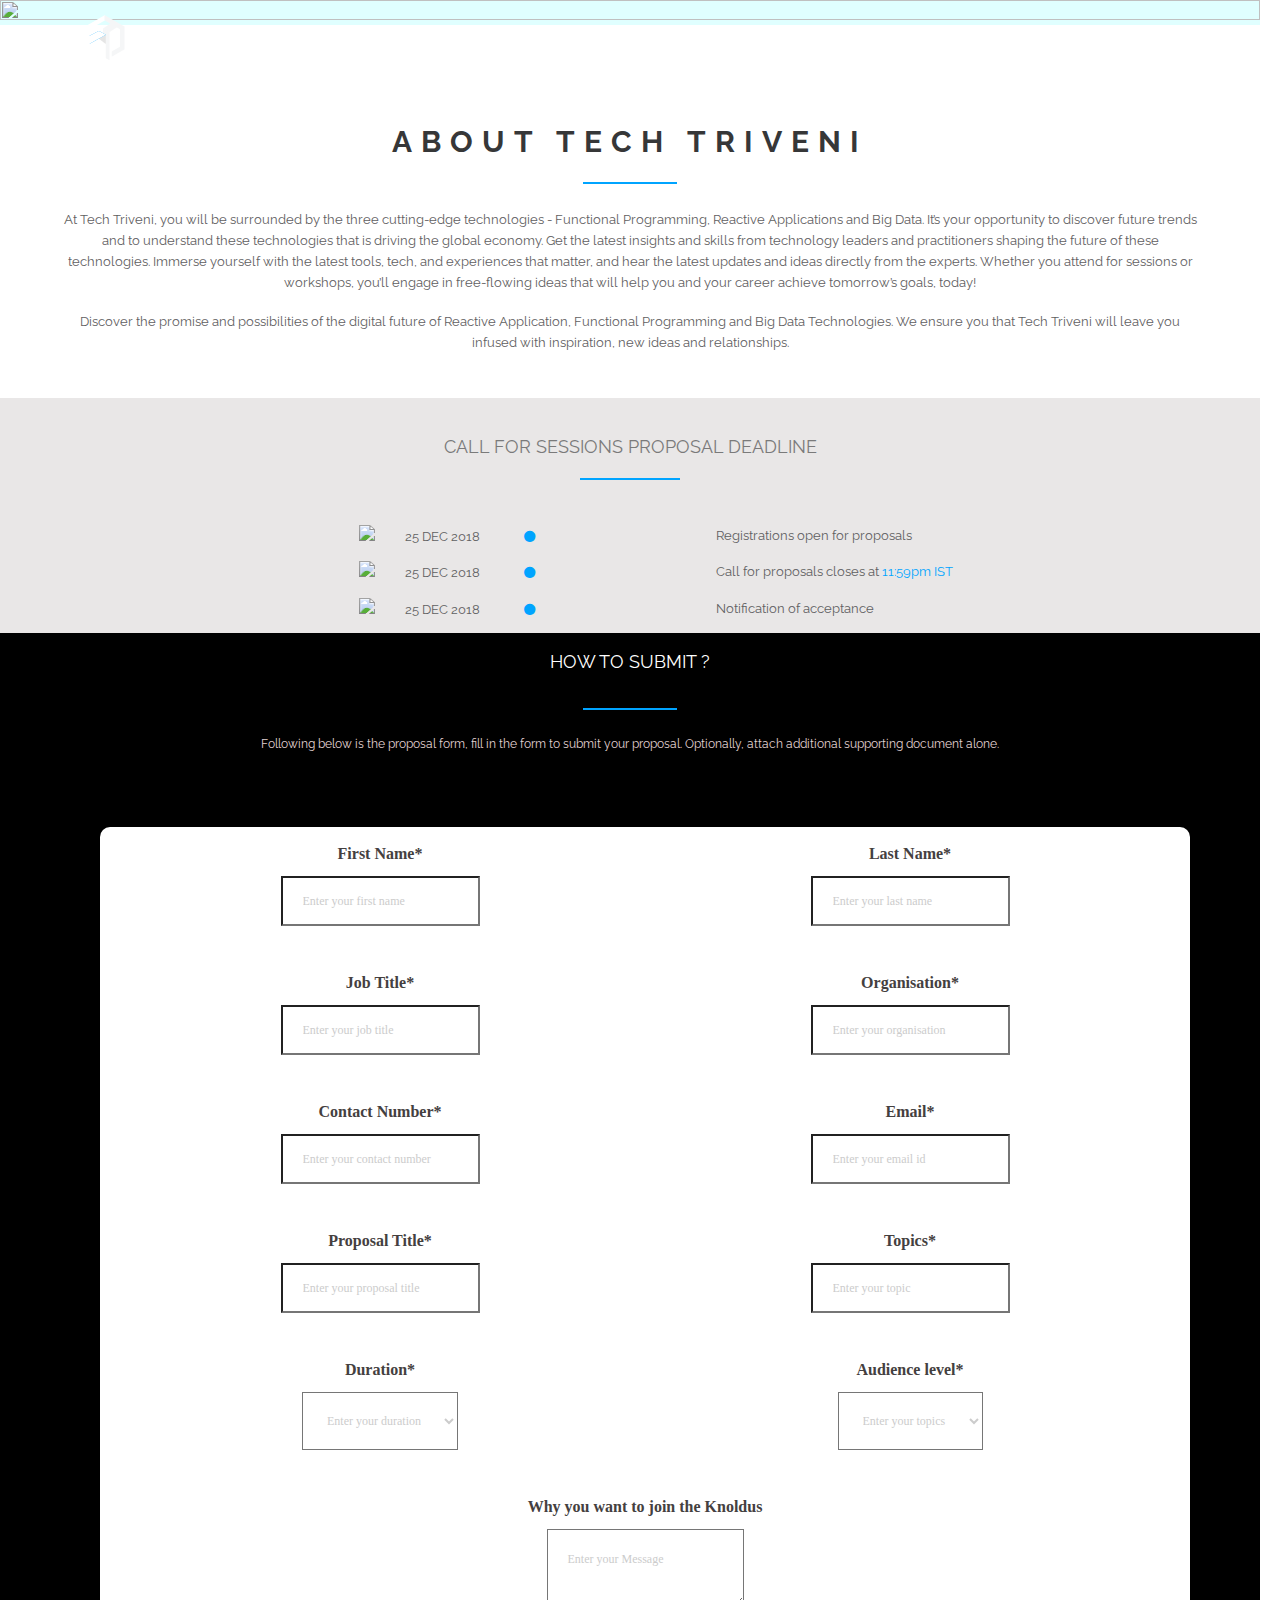
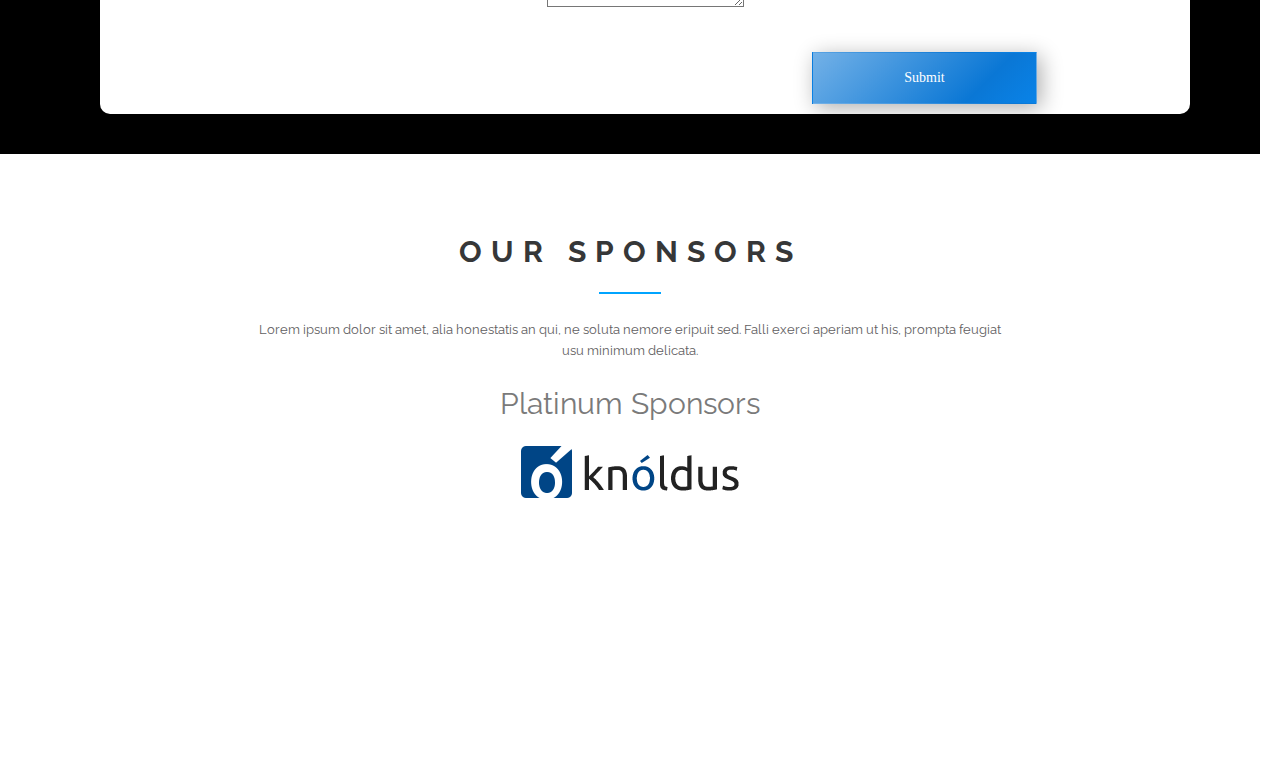
==== form.html @ 02ebb2e0 "changes on landing page" ====
<!DOCTYPE html>
<html>
<head>
    <meta http-equiv="Content-Type" content="text/html; charset=utf-8" />
    <meta name="viewport" content="width=device-width, initial-scale=1, maximum-scale=1"/>

    <!-- FAVICON -->
    <link rel="shortcut icon" href="favicon.png" type="image/x-icon">
    <link rel="icon" href="favicon.png" type="image/x-icon">

    <!-- TITLE -->
    <title>Tech Triveni</title>

    <!-- DESCRIPTION -->
    <meta name="description" content="Responsive Parallax Event & Music Theme" />
    <meta name="keywords"  content="Event, Coming Soon, Concert, Conference, Counter, Exhibition, Festival, Landing Page, Music, One Page, Registration Form, Seminar, Subscription, Mailchimp" />
    <meta name="author" content="Multia-Studio" />

    <!-- GOOGLE FONTS -->
    <link href='http://fonts.googleapis.com/css?family=Raleway:400,700,600,500,300,200,100,800,900' rel='stylesheet' type='text/css'>

    <!-- STYLESHEETS -->
    <link href="assets/css/bootstrap.css" rel="stylesheet" type="text/css">
    <link href="assets/css/font-awesome.min.css" rel="stylesheet" type="text/css">
    <link href="assets/css/flexslider.css" rel="stylesheet" type="text/css">
    <link href="assets/css/superslides.css" rel="stylesheet" type="text/css">
    <link href="assets/css/animate.css" rel="stylesheet" type="text/css">
    <link href="assets/css/schedule.css" rel="stylesheet" type="text/css">
    <link href="assets/css/gridgallery.css" rel="stylesheet" type="text/css">
    <link href="assets/css/venobox.css" rel="stylesheet" type="text/css">
    <link href="assets/css/styles.css" rel="stylesheet" type="text/css">
    <link href="assets/css/queries.css" rel="stylesheet" type="text/css">
    <link href="assets/css/form.css" rel="stylesheet" type="text/css">
    <link rel="stylesheet" href="https://fonts.googleapis.com/css?family=Poppins:300,400,500,600,700" >
    <link rel="stylesheet" href="assets/css/parallax-hero.css">
    <link rel="stylesheet" href="assets/css/magnific-popup.css">
    <link rel="stylesheet" href="assets/css/user.css">
    <!--[if lt IE 9]>
    <script src="https://ajax.googleapis.com/ajax/libs/jquery/3.3.1/jquery.min.js"></script>
    <script src="https://maxcdn.bootstrapcdn.com/bootstrap/3.3.7/js/bootstrap.min.js"></script>
    <script src="https://oss.maxcdn.com/libs/html5shiv/3.7.0/html5shiv.js"></script>
    <script src="https://oss.maxcdn.com/libs/respond.js/1.4.2/respond.min.js"></script>
    <![endif]-->

</head>

<body style="overflow-x:scroll !important;" id="top" data-spy="scroll" data-target=".header" data-offset="80">

<!--PRELOADER-->
<div class="preloader">
    <div class="status"></div>
</div>
<!--/PRELOADER-->

<!--HEADER-->
<div class="header header-hide">
    <div class="container">
        <nav class="navbar navbar-default" role="navigation">
            <div class="navbar-header">
                <button type="button" class="navbar-toggle" data-toggle="collapse"
                        data-target="#example-navbar-collapse">
                    <span class="sr-only">Toggle navigation</span>
                    <span class="icon-bar"></span>
                    <span class="icon-bar"></span>
                    <span class="icon-bar"></span>
                </button>
                <a class="navbar-brand" data-scroll href="#sec_1" >
                    <img class = "logo-hide" src="assets/img/logo3.png" alt="logo"/>
                    <img class = "logo-visible" src="assets/img/logo4.png" alt="logo"/>
                </a>

            </div>
            <div class="collapse navbar-collapse" id="example-navbar-collapse">
                <ul class="nav navbar-nav adjust-navbar">
                    <li><a data-scroll href=" index.html #intro">About</a></li>
                    <li><a data-scroll href="#responsive">Schedule</a></li>
                    <li><a data-scroll href="#team">Speakers</a></li>
                    <li><a data-scroll href="#portfolio">Pricing</a></li>
                    <li><a data-scroll href="#sponsers">Sponsors</a></li>
                    <li><a data-scroll href="#contact">Contact</a></li>
                    <li class="hidden"><a href="#sec_1">Home</a></li>
                </ul>
            </div>
        </nav>
    </div>
</div>

<!--Banner-->
<div class="container-fluid">
    <div class= "row banner-page">
        <div class="wrapper">
            <img class = "banner-img" src = "../tech-triveni-frontend/assets/img/Banner.jpg"/>
            <div class="col-sm-6 col-xs-6">
                <h1 id="text-adjust">CALL FOR PROPOSALS</h1>
                <h4 id="sub-heading">Be a speaker at Tech Triveni</h4>

            </div>
        </div>
    </div>
</div>
<!--Banner-->

<!--ABOUT-->
<section class="intro text-center section-padding aboutTo-adjust" id="intro">
    <div class="container wow animated fadeInLeft animated" data-wow-duration="1s" data-wow-delay="0.5s">
        <div class="row">
            <div class="col-lg-12 align-center about">
                <h1 class="arrow">About Tech Triveni</h1>
                <hr>
                <p>At Tech Triveni, you will be surrounded by the three cutting-edge technologies - Functional Programming, Reactive Applications and Big Data. It’s your opportunity to discover future trends and to understand these technologies that is driving the global economy. Get the latest insights and skills from technology leaders and practitioners shaping the future of these technologies. Immerse yourself with the latest tools, tech, and experiences that matter, and hear the latest updates and ideas directly from the experts. Whether you attend for sessions or workshops, you’ll engage in free-flowing ideas that will help you and your career achieve tomorrow’s goals, today!</p><br>
                <p>Discover the promise and possibilities of the digital future of Reactive Application, Functional Programming and Big Data Technologies. We ensure you that Tech Triveni will leave you infused with inspiration, new ideas and relationships. </p>
            </div>
        </div>
    </div>
</section>
<!--/ABOUT-->
<!--Call For Proposal-->
<section class="text-center section-padding adjust-proposal" id="responsive">
    <div class="container-fluid wow animated fadeInLeft bottom-spacing">
        <div class="row">
            <div class="col-md-12 align-center wow animated fadeInLeft proposal">
                <h2 class="arrow session-proposal">CALL FOR SESSIONS PROPOSAL DEADLINE</h2><hr>
                <div class="container">
                    <!--Row-->
                    <div class="row">
                        <div class="col-md-12 col-sm-offset-2 mb-100 text-center session-padding">
                            <div class="col-md-12 col-sm-12">
                                <img class=" row proposal-image" src = "../tech-triveni-frontend/assets/img/Calender.png"> <p class ="col-md-4 date-set">25 DEC 2018<i class="fa fa-circle fa-design"></i></p>
                            <p class ="col-md-6 content-proposal">Registrations open for proposals</p>
                            </div>
                            <div class="col-md-12">
                                <img class=" row proposal-image" src = "../tech-triveni-frontend/assets/img/Calender.png"> <p class ="col-md-4 date-set">25 DEC 2018<i class="fa fa-circle fa-design"></i></p>
                                <p class =" col-md-6 content-proposal"> Call for proposals closes at <date style="color: #00A4FF">11:59pm IST</date></p>
                            </div>
                                <div class="col-md-12">
                                    <img class=" row proposal-image" src = "../tech-triveni-frontend/assets/img/Calender.png"><p class ="col-md-4 date-set">25 DEC 2018<i class="fa fa-circle fa-design"></i></p>
                                    <p class ="col-md-6 content-proposal">Notification of acceptance</p>
                                </div>
                                </div>
                    </div>
                    <!--End row-->
                </div>

            </div>
        </div>
    </div>
</section>
<!--Call for proposals-->
<section class="text-center section-padding adjust-proposal" id="responsiveness">
    <div class="container-fluid wow animated fadeInLeft bottom-spacing">
        <div class="row aligned-submit">
            <div class="col-md-12 align-center wow animated fadeInLeft proposal color-black">
                <h2 class="arrow color-white">HOW TO SUBMIT ?</h2>
                <div class="container">
                    <hr>
                    <h4 style="color: #e1d2d2!important">Following below is the proposal form, fill in the form to submit your proposal.
                        Optionally, attach additional supporting document alone.
                    </h4><br>
<!--Career forms-->
    <div id = "careerForm" class = "career-form-main-container">
    <div class = "container">
        <div class = "row">
            <div class = "career-form-container">
                <div class = "space-sep40"></div>
                <div class = "heading-container">
                    <div class = "space-sep20"></div>
                </div>
                <div class = "space-sep40"></div>
                <div class="col-md-12 col-sm-12 form-background">
                    <form action="/sendmail.knol" id="career-form" class="form-wrapper"
                          method="post" role="form" validate>
                        <div class="col-md-6 form-group clearfix">
                            <span class = "form-text">First Name*</span>
                            <input type="text" id="fname" name="fname"
                                   placeholder="Enter your first name" required />
                        </div>
                        <div class="col-md-6 form-group clearfix">
                            <span class = "form-text">Last Name*</span>
                            <input type="text" id="lname" name="lname"
                                   placeholder="Enter your last name" required />
                        </div>
                        <div class="col-md-6 form-group clearfix">
                            <span class = "form-text">Job Title*</span>
                            <input type="text" id="jobtitle" name="job"
                                   placeholder="Enter your job title" required />
                        </div>
                        <div class="col-md-6 form-group clearfix">
                            <span class = "form-text">Organisation*</span>
                            <input type="text" id="org" name="org"
                                   placeholder="Enter your organisation" required />
                        </div>

                        <div class="col-md-6 form-group clearfix">
                            <span class = "form-text">Contact Number*</span>
                            <input type="text" id="conta" name="contact"
                                   placeholder="Enter your contact number" maxlength="10" required />
                        </div>

                        <div class="col-md-6 form-group clearfix">
                            <!-- type email used by jquery validate -->
                            <span class = "form-text">Email*</span>
                            <input type="email" name="email" id="user-email"
                                   placeholder="Enter your email id" required />
                        </div>

                        <div class="col-md-6 form-group clearfix">
                            <span class = "form-text">Proposal Title*</span>
                            <input type="text" id="protitle" name="proposal"
                                   placeholder="Enter your proposal title" required />
                        </div>
                        <div class="col-md-6 form-group clearfix">
                            <span class = "form-text">Topics*</span>
                            <input type="text" id="topics" name="org"
                                   placeholder="Enter your topic" required />
                        </div>

                        <div class="col-md-6 form-group clearfix">
                            <span class = "form-text">Duration*</span>
                            <select id="duration" name="duration" required >
                                <option value="">Enter your duration</option>
                                <option value="1"> 1 hour</option>
                                <option value="2"> 2 hours </option>
                                <option value="3"> 3 hours</option>
                                <option value="4"> 4 hours</option>
                            </select>
                        </div>

                        <div class="col-md-6 form-group clearfix">
                            <span class = "form-text">Audience level*</span>
                            <select id="audience" name="audience"required >
                                <option value="">Enter your topics</option>
                                <option value="1"> Scala</option>
                                <option value="2"> BigData</option>
                                <option value="3"> Akka</option>
                                <option value="4"> DevOps</option>
                                <option value="5"> Kafka</option>
                                <option value="6"> Angular</option>
                                <option value="7"> Lagom</option>
                            </select>
                        </div>
                        <div class="col-md-12 form-group clearfix">
                            <span class = "form-text">Why you want to join the Knoldus</span>
                            <textarea name="whyknoldus" id="whyknoldus"
                                      placeholder="Enter your Message" required></textarea>
                        </div>

                        <div class="col-md-6 submit-button clearfix">
                            <input type="submit" value="Submit" class="btn btn-primary leave-message-btn btn-adjust">
                        </div>
                    </form>
                </div>

            </div>
        </div>
    </div>
</div>
<!--carrer forms ends-->
        </div>
    </div>
        </div>
    </div>
</section>

<div id="sponsers" class="ignite-cta text-center section-padding sponsor-section">
    <div class="container">
        <div class="row">
            <div class="col-md-8 align-center wow animated fadeInLeft" data-wow-duration="1s" data-wow-delay="0.5s">
                <h1 class="arrow">Our Sponsors</h1><hr>
                <p>Lorem ipsum dolor sit amet, alia honestatis an qui, ne soluta nemore eripuit sed. Falli exerci aperiam ut his, prompta feugiat usu minimum delicata.</p>
            </div>
            <div class = "sponsor-heading text-center">
                Platinum Sponsors
            </div>
            <div class = "sponsor-logo text-center">
                <img class = "" src = "assets/img/knoldus_blocklogo.png">
            </div>
        </div>
    </div>
</div>
<!-- /SPONSORS -->

<!--SCRIPTS-->

<script type="text/javascript" src="assets/js/jquery-1.11.0.min.js"></script>
<script type="text/javascript" src="assets/js/jquery-ui-1.10.4.min.js"></script>

<!--VIMEO VIDEO-->
<script type="text/javascript" src="assets/js/venobox.js"></script>

<!--3D GALLERY-->
<script type="text/javascript" src="assets/js/classie.grid.gallery.js"></script>
<script type="text/javascript" src="assets/js/modernizr.gridgallery.js"></script>
<script type="text/javascript" src="assets/js/cbpGridGallery.js"></script>

<script type="text/javascript" src="assets/js/classie.js" ></script>
<script type="text/javascript" src="assets/js/modalEffects.js" ></script>

<script type="text/javascript" src="assets/js/nlform.js" ></script>
<!--
<script>var nlform = new NLForm( document.getElementById( 'nl-form' ) );</script>
-->
<script type="text/javascript" src="assets/js/bootstrap.min.js" ></script>

<!-- TEAM SLIDER  -->
<script type="text/javascript" src="assets/js/jquery.flexslider.js" ></script>

<!-- SCHEDULE TABS  -->
<script type="text/javascript" src="assets/js/modernizr.js" ></script>
<script type="text/javascript" src="assets/js/cbpFWTabs.js" ></script>

<!--SPONSOR SLIDER-->
<script type="text/javascript" src="assets/js/jssor.core.js"></script>
<script type="text/javascript" src="assets/js/jssor.utils.js"></script>

<!-- SMOOTH SCROLL  -->
<script type="text/javascript" src="assets/js/smooth-scroll.js"></script>

<!-- NICE SCROLL  -->
<script type="text/javascript" src="assets/js/jquery.nicescroll.js"></script>

<!-- SUBSCRIPTION FORM  -->
<script type="text/javascript" src="assets/js/notifyMe.js"></script>

<script type="text/javascript" src="assets/js/jquery.placeholder.js"></script>

<!-- LANDINGPAGE SLIDER  -->

<!-- ANIMATION  -->
<script type="text/javascript" src="assets/js/wow.min.js"></script>

<!-- INITIALIZATION  -->
<script type="text/javascript" src="assets/js/init.js"></script>

<script src="assets/js/pace.min.js"></script>
<script src="assets/js/parallax-hero.js"></script>
<script src="assets/js/modernizr.js"></script>
<script src="assets/js/jquery.magnific-popup.min.js"></script>
<!--
<script src="assets/js/particle-sphere.js"></script>
-->
<script src="assets/js/custom.js"></script>
<!--<script type="text/javascript">

    // RGB Color
    var r = 51;
    var g = 200;
    var b = 240;
    var backgroundColor = "#002254";
    window.addEventListener("load", particleSphree(r,g,b, backgroundColor), false);

    var latitude = 34.038405;
    var longitude = -117.946944;
    var markerImage = "assets/img/map-marker.png";
    var mapTheme = "light";
    var mapElement = "map-contact";
    google.maps.event.addDomListener(window, 'load', simpleMap(latitude, longitude, markerImage, mapTheme, mapElement));

</script>-->
</body>
</html>
---- assets/css/superslides.css ----
#slides {
  position: relative;
}
#slides .slides-container {
  display: none;
}
#slides .scrollable {
  *zoom: 1;
  position: relative;
  top: 0;
  left: 0;
  overflow-y: auto;
  -webkit-overflow-scrolling: touch;
  height: 100%;
}
#slides .scrollable:after {
  content: "";
  display: table;
  clear: both;
}

.slides-navigation {
  margin: 0 auto;
  position: absolute;
  z-index: 3;
  top: 46%;
  width: 100%;
}
.slides-navigation a {
  position: absolute;
  display: block;
}
.slides-navigation a.prev {
  left: 10px;
  color:#fff;
}
.slides-navigation a.prev:hover {
 
  color:#212639;
}
.slides-navigation a.next {
  right: 10px;
  color:#fff;
}
.slides-navigation a.next:hover {
 color:#212639;
}

.slides-pagination {
  position: absolute;
  z-index: 3;
  bottom: 0;
  text-align: center;
  width: 100%;
  display:none;
}
.slides-pagination a {
  border: 2px solid #222;
  border-radius: 15px;
  width: 10px;
  height: 10px;
  display: -moz-inline-stack;
  display: inline-block;
  vertical-align: middle;
  *vertical-align: auto;
  zoom: 1;
  *display: inline;
  background-image: url("[data-uri]");
  margin: 2px;
  overflow: hidden;
  text-indent: -100%;
}
.slides-pagination a.current {
  background: #222;
}
#intro_text{
   -moz-user-select: -moz-none;
   -khtml-user-select: none;
   -webkit-user-select: none;
   -ms-user-select: none;
   user-select: none;
}
---- assets/css/schedule.css ----
.tabs {
	position: relative;
	width: 100%;
	overflow: hidden;
	margin: 0 0 2em;
	font-weight: 300;
}

/* Nav */
.tabs nav {
	text-align: center;
	background-color:transparent;
	margin-top: -1px; 
}

.tabs nav ul {
	padding: 0;
	margin: 0;
	list-style: none;
	display: inline-block;
	width:100%;
}

.tabs nav ul li {
	border-bottom:medium none;
	background:#212739;
	display: block;
	float: left;
	position: relative;
	width:calc(100%/3);
	-moz-transition: all 0.2s ease-in-out 0.2s;
    -o-transition: all 0.2s ease-in-out 0.2s;
    -webkit-transition: all 0.2s ease-in-out 0.2s;
    transition: all 0.2s ease-in-out 0.2s
	
}

.tabs nav ul li :hover {
    background: #00A4FF;
    -moz-transition: all 0.2s ease-in-out 0.2s;
    -o-transition: all 0.2s ease-in-out 0.2s;
    -webkit-transition: all 0.2s ease-in-out 0.2s;
    transition: all 0.2s ease-in-out 0.2s
    }

.tabs nav li.tab-current {

	background:#00A4FF;
}

.tabs nav a {
	color: #fff;
	display: block;
	font-size: 1.45em;
	line-height: 2.5;
	padding: 0 1.25em;
	text-decoration:none;
	white-space: nowrap;
}

.tabs nav a:hover {
	color: #fff;
}

.tabs nav li.tab-current a {
	color: #fff;
}

/* Icons */
.tabs nav a:before {
	display: inline-block;
	vertical-align: middle;
	text-transform: none;
	font-weight: normal;
	font-variant: normal;
	font-family: 'icomoon';
	line-height: 1;
	speak: none;
	-webkit-font-smoothing: antialiased;
	margin: -0.25em 0.4em 0 0;
}

.icon-food:before {
	content: "\e600";
}

.icon-lab:before {
	content: "\e601";
}

.icon-cup:before {
	content: "\e602";
}

.icon-truck:before {
	content: "\e603";
}

.icon-shop:before {
	content: "\e604";
}

/* Content */
.content section {
	font-size: 1.25em;
	/*padding: 3em 1em;*/
	display: none;
	max-width: 1170px;
	margin: 0 auto;
}

.content section:before,
.content section:after {
	content: '';
	display: table;
}

.content section:after {
	clear: both;
}

/* Fallback example */
.no-js .content section {
	display: block;
	padding-bottom: 2em;
	border-bottom: 1px solid #47a3da;
}

.content section.content-current {
	display: block;
}

/* Example media queries */

@media screen and (max-width: 52.375em) {
	

	.tabs nav a:before {
		margin-right: 0;
	}

}

@media screen and (max-width: 32em) {
	.tabs nav ul,
	.tabs nav ul li a {
		width: 100%;
		padding: 0;
	}

	.tabs nav ul li {
		width: 20%;
		width: calc(33% + 1px);
		margin: 0 0 0 -1px;
	}

	.tabs nav ul li:last-child {
		border-right: none;
	}

	
}
---- assets/css/gridgallery.css ----
*, *:after, *:before { -webkit-box-sizing: border-box; -moz-box-sizing: border-box; box-sizing: border-box; }

/* General style */
.grid-gallery ul {
	list-style: none;
	margin: 0;
	padding: 0;
}

.grid-gallery figure {
	margin: 0;
}

.grid-gallery figure img {
	display: block;
	width: 100%;
}

.grid-gallery figcaption h3 {
	margin: 0;
	padding: 0 0 0.5em;
}

.grid-gallery figcaption p {
    font-size: 1.1em;
    line-height: 1.5;
    margin: 0;
    text-align:center;
	padding-top: 0.5em;
	color: #5f6061;

}


.grid-gal li {
	width: 25%;
	float: left;
	cursor: pointer;
}

.grid-gal figure {
	background: url("../img/gallery/5.jpg") no-repeat scroll 0 0 / cover  rgba(0, 0, 0, 0);
	padding: 15px;
	-webkit-transition: opacity 0.6s ease 0.6s;
	transition: opacity 0.6s ease 0.6s;
}
.grid-gal-2 figure {
	background: url("../img/gallery/6.jpg") no-repeat scroll 0 0 / cover  rgba(0, 0, 0, 0);
	padding: 15px;
	-webkit-transition: opacity 0.6s ease 0.6s;
	transition: opacity 0.6s ease 0.6s;
}
.grid-gal li:hover figure {
	opacity: 0.7;
}

.grid-gal figcaption {
	background: #e4e4e4;
	padding-top: 25px;
}

/* Slideshow style */
.slideshow {
	position: fixed;
	background: rgba(15,23,38,0.9);
	width: 100%;
	height: 100%;
	top: 0;
	left: 0;
	z-index: 500;
	opacity: 0;
	visibility: hidden;
	overflow: hidden;
	-webkit-perspective: 1000px;
	perspective: 1000px;
	-webkit-transition: opacity 0.5s, visibility 0s 0.5s;
	transition: opacity 0.5s, visibility 0s 0.5s;
}

.slideshow-open .slideshow {
	opacity: 1;
	visibility: visible;
	-webkit-transition: opacity 0.5s;
	transition: opacity 0.5s;
}

.slideshow ul {
	width: 100%;
	height: 100%;
	-webkit-transform-style: preserve-3d;
	transform-style: preserve-3d;
	-webkit-transform: translate3d(0,0,150px);
	transform: translate3d(0,0,150px);
	-webkit-transition: -webkit-transform 0.5s;
	transition: transform 0.5s;
}

.slideshow ul.animatable li {
	-webkit-transition: -webkit-transform 0.5s;
	transition: transform 0.5s;
}

.slideshow-open .slideshow ul {
	-webkit-transform: translate3d(0,0,0);
	transform: translate3d(0,0,0);
}

.slideshow li {
	width: 660px;
	height: 560px;
	position: absolute;
	top: 50%;
	left: 50%;
	margin: -280px 0 0 -330px;
	visibility: hidden;
}

.slideshow li.show {
	visibility: visible;
}

.slideshow li:after {
	content: '';
	position: absolute;
	width: 100%;
	height: 100%;
	top: 0;
	left: 0;
	background: none repeat scroll 0 0 rgba(0, 0, 0, 0.6);
	-webkit-transition: opacity 0.3s;
	transition: opacity 0.3s;
}

.slideshow li.current:after {
	visibility: hidden;
	opacity: 0;
	-webkit-transition: opacity 0.3s, visibility 0s 0.3s;
	transition: opacity 0.3s, visibility 0s 0.3s;
}

.slideshow figure {
    background: none repeat scroll 0 0 #fff;
    border: 20px solid #fff;
    height: 100%;
    overflow: hidden;
    width: 100%;
}

.slideshow figcaption {
	padding-bottom: 20px;
	padding-top:30px;
}

.slideshow figcaption h3 {
    font-size: 1.5em;
    font-weight: 500;
    letter-spacing: 0.2em;
    text-align: left;
}

/* Navigation */
.slideshow nav span {
	position: fixed;
	z-index: 1000;
	/*color: #ffffff;*/
	text-align: center;
	padding: 0;
	cursor: pointer;
	font-size: 2.2em;
}

.slideshow nav span.nav-prev,
.slideshow nav span.nav-next {
	top: 50%;
	-webkit-transform: translateY(-50%);
	transform: translateY(-50%);
	height:40px;
	width:40px;
	color:#fff;
}
.slideshow nav span.nav-prev{
	left:10px;

	
}
.slideshow nav span.nav-next {
	
	right: 10px;
}

.slideshow nav span.nav-close {
    font-size: 2em;    right: 10px;    top: 10px;
}

.close.nav-close {
    color: #fff;
    font-size: 1em;
    outline: medium none;
    text-shadow: none;
}
.close{
	opacity:1;
}

.icon:before,
.icon:after {
	speak: none;
	font-style: normal;
	font-weight: normal;
	font-variant: normal;
	text-transform: none;
	line-height: 1;
	-webkit-font-smoothing: antialiased;
	-moz-osx-font-smoothing: grayscale;
}

span.nav-prev:before {
	/*content: "\e601";*/
}

span.nav-next:before  {
	/*content: "\e600";*/
}

span.nav-close:before {
	/*content: "\e602";*/
}

/* Info on arrow key navigation */
.info-keys {
	position: fixed;
	top: 10px;
	left: 10px;
	width: 60px;
	font-size: 8px;
	padding-top: 20px;
	text-transform: uppercase;
	color: #fff;
	letter-spacing: 1px;
	text-align: center;
}

.info-keys:before,
.info-keys:after {
	position: absolute;
	top: 0;
	width: 16px;
	height: 16px;
	border: 1px solid #fff;
	text-align: center;
	line-height: 14px;
	font-size: 12px;
}

.info-keys:before {
	left: 10px;
	content: "\e603";
}

.info-keys:after {
	right: 10px;
	content: "\e604";
}

/* Example media queries (reduce number of columns and change slideshow layout) */

@media screen and (max-width: 60em) {
	/* responsive columns; see "Element sizing" on http://masonry.desandro.com/options.html */
	.grid-gal li {
		width: 33.3%;
	}

	.slideshow li figure img {
		width: auto;
		margin: 0 auto;
		max-width: 100%;
	}

	.slideshow nav span,
	.slideshow nav span.nav-close {
		font-size: 1.8em;
		padding: 0.3em;
	}

	.info-keys {
		display: none;
	}
		
	.slideshow li {
		width: 100%;
		height: auto;
		top: 50%;
		left: 0;
		margin: -340px 0 0 0;
	}

}
@media screen and (max-width: 768px) {
	.slideshow li {
		width: 100%;
		height: auto;
		top: 50%;
		left: 0;
		margin: -300px 0 0 0;
	}
}
@media screen and (max-width: 414px) {
	.slideshow li {
		width: 100%;
		height: auto;
		top: 50%;
		left: 0;
		margin: -200px 0 0 0;
	}
}

@media screen and (max-width: 35em) {
	.grid li {
		width: 50%;
	}
}

@media screen and (max-width: 24em) {
	.grid li {
		width: 100%;
	}
}
---- assets/css/venobox.css ----
/* ------ venobox.css --------*/
.vbox-overlay *, .vbox-overlay *:before, .vbox-overlay *:after{
    -webkit-backface-visibility: hidden;
    -webkit-box-sizing:border-box;-moz-box-sizing:border-box;box-sizing:border-box;}
body{
    -webkit-overflow-scrolling:touch;
}
/* ------- overlay: change here background color and opacity ----- */
.vbox-overlay{
    background: #181818;
    background: rgba(15,23,38,.9); 
    width: 100%;
    height: auto;
    position: absolute;
    top: 0;
    left: 0;
    z-index: 999;
    overflow: hidden;
    opacity: 0;
    transition: opacity .25s ease-in-out, width .2s ease-in-out;
    -moz-transition: opacity .25s ease-in-out, width .2s ease-in-out;
    -webkit-transition: opacity .25s ease-in-out, width .2s ease-in-out;
	
	 
}
.vbox-overlay-new{
	 width: 81.5%;
}
.vbox-video-content {
 position: fixed;
 background: #fff; 
 height: 100%;
 top: 0px; 
 right: 0px; 
 width:0;
 z-index:999;
 transition: all .2s ease-in-out;
 -moz-transition: all .2s ease-in-out;
 -webkit-transition: all .2s ease-in-out;
 -ms-transition: all .2s ease-in-out;
 }
 .visible {
	transition: all .2s ease-in-out;
 -moz-transition: all .2s ease-in-out;
 -webkit-transition: all .2s ease-in-out;
 -ms-transition: all .2s ease-in-out;
	width: 18.5%;
}
.relativo{
    float: left;
    width: 100%;
    height: 100%;
    display: block;
    position: relative;
}
/* ----- preloader - choose between CIRCLE, IOS, DOTS, QUADS ----- */

/* circle preloader */
.vbox-preloader{
    position:fixed; 
    width:32px; 
    height:32px;
    left:50%; 
    top:50%; 
    margin-left:-16px; 
    margin-top:-16px;
    background-image: url(preload-circle.png);
    text-indent: -100px;
    overflow: hidden;
    -webkit-animation: playload 1.4s steps(18) infinite;
       -moz-animation: playload 1.4s steps(18) infinite;
        -ms-animation: playload 1.4s steps(18) infinite;
         -o-animation: playload 1.4s steps(18) infinite;
            animation: playload 1.4s steps(18) infinite;
}
@-webkit-keyframes playload {
   from { background-position:    0px; }
     to { background-position: -576px; }
}
@-moz-keyframes playload {
   from { background-position:    0px; }
     to { background-position: -576px; }
}
@-ms-keyframes playload {
   from { background-position:    0px; }
     to { background-position: -576px; }
}
@-o-keyframes playload {
   from { background-position:    0px; }
     to { background-position: -576px; }
}
@keyframes playload {
   from { background-position:    0px; }
     to { background-position: -576px; }
}
/* IOS preloader */
/*
.vbox-preloader{
    position:fixed; 
    width:32px; 
    height:32px;
    left:50%; 
    top:50%; 
    margin-left:-16px; 
    margin-top:-16px;
    background-image: url(preload-ios.png);
    text-indent: -100px;
    overflow: hidden;
    -webkit-animation: playload 1.4s steps(12) infinite;
       -moz-animation: playload 1.4s steps(12) infinite;
        -ms-animation: playload 1.4s steps(12) infinite;
         -o-animation: playload 1.4s steps(12) infinite;
            animation: playload 1.4s steps(12) infinite;
}

@-webkit-keyframes playload {
   from { background-position:    0px; }
     to { background-position: -384px; }
}
@-moz-keyframes playload {
   from { background-position:    0px; }
     to { background-position: -384px; }
}
@-ms-keyframes playload {
   from { background-position:    0px; }
     to { background-position: -384px; }
}
@-o-keyframes playload {
   from { background-position:    0px; }
     to { background-position: -384px; }
}
@keyframes playload {
   from { background-position:    0px; }
     to { background-position: -384px; }
}
*/
/* dots preloader */
/*
.vbox-preloader{
    position:fixed; 
    width:32px; 
    height:11px;
    left:50%; 
    top:50%; 
    margin-left:-16px; 
    margin-top:-16px;
    background-image: url(preload-dots.png);
    text-indent: -100px;
    overflow: hidden;
    -webkit-animation: playload 1.4s steps(24) infinite;
       -moz-animation: playload 1.4s steps(24) infinite;
        -ms-animation: playload 1.4s steps(24) infinite;
         -o-animation: playload 1.4s steps(24) infinite;
            animation: playload 1.4s steps(24) infinite;
}

@-webkit-keyframes playload {
   from { background-position:    0px; }
     to { background-position: -768px; }
}
@-moz-keyframes playload {
   from { background-position:    0px; }
     to { background-position: -768px; }
}
@-ms-keyframes playload {
   from { background-position:    0px; }
     to { background-position: -768px; }
}
@-o-keyframes playload {
   from { background-position:    0px; }
     to { background-position: -768px; }
}
@keyframes playload {
   from { background-position:    0px; }
     to { background-position: -768px; }
}
*/
/* quads preloader */
/*
.vbox-preloader{
    position:fixed; 
    width:32px; 
    height:10px;
    left:50%; 
    top:50%; 
    margin-left:-16px; 
    margin-top:-16px;
    background-image: url(preload-quads.png);
    text-indent: -100px;
    overflow: hidden;
    -webkit-animation: playload 1.4s steps(12) infinite;
       -moz-animation: playload 1.4s steps(12) infinite;
        -ms-animation: playload 1.4s steps(12) infinite;
         -o-animation: playload 1.4s steps(12) infinite;
            animation: playload 1.4s steps(12) infinite;
}
@-webkit-keyframes playload {
   from { background-position:    0px; }
     to { background-position: -384px; }
}
@-moz-keyframes playload {
   from { background-position:    0px; }
     to { background-position: -384px; }
}
@-ms-keyframes playload {
   from { background-position:    0px; }
     to { background-position: -384px; }
}
@-o-keyframes playload {
   from { background-position:    0px; }
     to { background-position: -384px; }
}
@keyframes playload {
   from { background-position:    0px; }
     to { background-position: -384px; }
}
*/
/* ----- navigation ----- */
.vbox-close {
    color: #fff;    cursor: pointer;    display: block;    font-size: 2em;    overflow: hidden;    position: absolute;	right: 10px;    top: 10px;
}
.vbox-info {
    color: #fff;
    cursor: pointer;
    display: block;
    font-size: 1.8em;
    overflow: hidden;
    padding: 0;
    position: absolute;
    right: 60px;
    top: 15px;
}
.vbox-info-edit {
    display:none;
}
.vbox-next, .vbox-prev{
    cursor: pointer;
    position: fixed;
    top: 50%;
    color: #fff;
    width: 30px;
    height: 30px;
    margin-top: -15px;
    text-indent: -100px;
    overflow: hidden;
}
.vbox-prev{
    left: 10px;
    background: url(prev.gif) center center no-repeat;
}
.vbox-next{
    right: 10px;
    background: url(next.gif) center center no-repeat;
}

.vbox-title{
    width: 100%;
    height: 40px;
    float: left;
    text-align: center;
    line-height: 28px;
    font-size: 12px;
    color: #fff;
    padding: 6px 40px;
    overflow: hidden;
    background: #161617;
    position: fixed;
    display: none;
    top: -1px;
    left: 0;

}
.vbox-num{
    cursor: pointer;
    position: fixed;
    top: -1px;
    left: 0;
    height: 40px;
    display: block;
    color: #fff;
    overflow: hidden;
    line-height: 28px;
    font-size: 12px;
    padding: 6px 10px;
    background: #161617;
    display: none;
}
/* ------- inline window ------ */
.vbox-inline{
    width: 420px;
    height: 315px;
    padding: 10px;
    background: #fff;
    text-align: left;
    margin: 0 auto;
    overflow: auto;
}

/* ------- Video & iFrames window ------ */
.venoframe{
    border: none;
    width: 960px;
    height: 720px;
}
@media (max-width: 1024px) {
   .venoframe {
        height: 608px;
        width: 553px;
}
.vbox-overlay-new {
    width: 69.5%;
}
.visible {
    width: 30.5%;
}
}
@media (max-width: 992px) {
    .venoframe{
        width: 640px;
        height: 480px;
    }
}
@media (max-width: 768px) {

.venoframe {
    height: 480px;
    width: 477px;
}
}
@media (max-width: 767px) {
    .venoframe{
        width: 420px;
        height: 315px;
    }
}
@media (max-width: 600px) {
    .vbox-overlay-new {
    width: 0;
	}
	.visible {
		width: 100%;
}
.vbox-info {
	position:fixed;
}
}
@media (max-width: 568px) {
.vbox-video-content {
    overflow-y: scroll;
  
}
.venoframe {
    height: 185px;
    width: 340px;
}
}
@media (max-width: 460px) {
    .vbox-inline{
        width: 100%;
    }

    .venoframe{
        width: 100%;
        height: 260px;
    }
}

/* ------- PLease do NOT edit this! (or do it at your own risk) ------ */
.vbox-container{
    position: relative;
    background: #000;
    width: 98%;
    max-width: 1024px;
    margin: 0 auto;
}
.vbox-content{
    text-align: center;
    float: left;
    width: 100%;
    position: relative;
    overflow: hidden;
}
.vbox-container img{
    max-width: 100%;
    height: auto;
}
.vwrap{
    opacity: 1;
    transition: opacity .25s ease-in-out;
    -moz-transition: opacity .25s ease-in-out;
    -webkit-transition: opacity .25s ease-in-out;
    width: 100%;
    height: auto;
    float: left;
    position: relative;
    margin: 0;
    padding: 0;
    left: 0;
    overflow: hidden;
    z-index: 1;
}
---- assets/css/styles.css ----
@charset "utf-8";
/* 	++++ Reset ++++
	++++ Preloader ++++
	++++ Home page ++++
	++++ Navigation Bootstrap ++++
	++++ Vimoe and galley hover ++++	
	++++ Team ++++	
	++++ Button Effect ++++
	++++ Schedule ++++	
	++++ Registration Form ++++	
	++++ Pricing ++++	
	++++ Sponsor ++++
	++++ Subscribe ++++
	++++ Contact ++++
	++++ Footer ++++
	*/

/****************************/
/** Reset **/
/****************************/	

html, body, div, span, applet, object, iframe, h1, h2, h3, h4, h5, h6, p, pre, a, abbr, acronym, address, big, cite, code, del, dfn, em, img, ins, kbd, q, s, samp, small, strike, strong, sub, sup, tt, var, b, u, i, center, dl, dt, dd, ol, ul, li, fieldset, form, label, legend, table, caption, tbody, tfoot, thead, tr, th, td, article, aside, canvas, details, embed, figure, figcaption, footer, header, hgroup, menu, nav, output, ruby, section, summary, time, mark, audio, video {
	margin: 0;
	padding: 0;
	border: 0;
	font-size: 100%;
	font: inherit;
	vertical-align: baseline;
	
}


strong{
	font-weight:bold;
}
html{
	overflow:hidden;
}
body {
	color: #7a7a7a;
	font-family: 'Raleway', sans-serif;
	font-size: 14px;
	font-style: normal;
	line-height:1.5;
	overflow-x:hidden;

}

a:hover,a:active {
    outline: 0;
}

button:focus{
	border:none;
	outline:0;
}

ul {
    list-style: none;
}

a {
    color: #fff;
    text-decoration: none;
}

a:hover {
    color: #fff;
    text-decoration: none;
}

a:focus {
 	color: #fff;
    text-decoration: none;
    outline: none;
}

h1 {
	font-size: 2em;
	color: #FFFFFF;
}

h2 {
	font-size: 1.5em;
	margin: 0.83em 0;
}

h3 {
	font-size: 1.17em;
	margin: 1em 0;
}

h4 {
	font-size: 1em;
	margin: 1.33em 0;
}

h5 {
	font-size: 0.83em;
	margin: 1.67em 0;
}

h6 {
	font-size: 0.75em;
	margin: 2.33em 0;
}

p {
	color: #5f6061;
    font-size: 1.1em;
    line-height: 1.6em;
}
.sponsor-heading{
    padding: 20px;
    font-size: 30px;
}
.coming-soon{
    padding:50px;
    font-size: 2.8em;
    font-weight: 700;
    text-transform: uppercase;
    color:#1E345C;
}
.speaker-subheading{
	color: white;
	font-weight: 500;
	font-size: 25px;
	margin-bottom: 20px !important; 
}
.price-card-container{
	width: 100%;
	padding: 15%;
}
.card{
	border-radius: 5px;
	background: #212639;
	color: white;
	padding:100px 120px;
	display: table;
	color: #fff;
	margin: 0 auto;
}

.sponsor-logo{

}
.bottom-spacing{
	margin-bottom:2.5%;
}

.form-control::-webkit-input-placeholder { /* WebKit browsers */
    color: #fff;
   
}
.form-control:-moz-placeholder { /* Mozilla Firefox 4 to 18 */
    color: #fff;

}
.form-control::-moz-placeholder { /* Mozilla Firefox 19+ */
    color: #fff;

}
.form-control::-ms-input-placeholder { /* Internet Explorer 10+ */
    color: #fff;

}
.form-control*::-moz-placeholder {
	color: #fff;

}

/****************************/
/** Preloader **/
/****************************/

.preloader {
	background: none repeat scroll 0 0 #101012;
	position: fixed;
	z-index: 110;
	height: 100%;
	width: 100%;
	overflow:hidden!important;
}

.status {
	background: url("../img/loading.gif") no-repeat scroll 0 0 #101012;
	float: none;
	height: 104px;
	left: calc(50% - 100px);
	margin: 0 auto;
	opacity: 1;
	overflow-y: hidden;
	position: absolute;
	text-align: center;
	top: calc(50% - 52px);
	width: 100%;
	z-index: 111;
}

.section-padding {
	padding-top: 6%;
	padding-bottom: 6%;
}

.section-padding#responsive{
	padding-bottom:0;
}

.event-download-social-link.section-padding{
	padding-top:0;
}

.nopadding {
	padding: 0;
}

.inner {
	padding-top: 28%;
}

hr {
	width: 8%;
	border: solid 1px #00A4FF;
	margin-top:18px;
	margin-bottom:25px;
}

#grid-gallery figcaption hr{
	margin-top:0px;
	margin-bottom:15px;
}

#field_1-button{
	display:none;
}
/****************************/
/** Home page **/
/****************************/

#sec_1 {
    background: url("../img/bg_pattern.png") repeat scroll 0 0 rgba(33, 39, 57, 0.5);
	position: relative;
	overflow: hidden;
}

.home-bg {
    background: url("../img/bg_pattern.png") repeat scroll 0 0 rgba(33, 39, 57, 0.5);
    cursor: move;
    height: 100%;
    left: 0;
    position: absolute;
    top: 0;
    width: 100%;
    z-index: 2;
}
.landing-text-pos, .home-bg {
    -moz-user-select: none;
	-webkit-user-select: none;
	-ms-user-select: none;
	user-select: none;
}
@-webkit-keyframes back_animation {
	0% {
	-webkit-transform: scale(1);
	}

	50% {
	-webkit-transform: scale(1.4);
	}

	100% {
	-webkit-transform: scale(1) ;
	}
}
@-moz-keyframes back_animation {
	0% {
	-moz-transform: scale(1);
	}

	50% {
	-moz-transform: scale(1.4);
	}

	100% {
	-moz-transform: scale(1) ;
	}
}
@-o-keyframes back_animation {
	0% {
	-o-transform: scale(1);
	}

	50% {
	-o-transform: scale(1.4);
	}

	100% {
	-o-transform: scale(1) ;
	}
}
@keyframes back_animation {
	0% {
	transform: scale(1);
	}

	50% {
	transform: scale(1.4);
	}

	100% {
	transform: scale(1) ;
	}
}

#title_hr {
	border: 1px solid #ffff;
	margin: 1.8em auto 2.9em;
	width: 80px;
}

.landing-text-pos {
	cursor: move;
    position: absolute;
    top: 35%;
    width: 100%;
    z-index: 2;
}

.landing-text-pos h1{

    font-size: 3.5em;
    font-weight: 700;
    letter-spacing: 0.2em;
    text-transform: uppercase;
	padding: 0 10%;
}

.landing-text-pos p{
	color: #ffffff;
    font-size: 1.5em;
    letter-spacing: 0.2em;
    line-height: 1.5em;
    padding: 0 30%;
    text-transform: uppercase;
}

.learn-more-btn{
	background: none repeat scroll 0 0 rgba(27, 206, 124, 1);
    color: #363738;
    display: block;
    font-size: 1em;
    font-weight: 600;
    letter-spacing: 0.2em;
    margin: 2.9em auto 0;
    padding: 15px;
    text-transform: uppercase;
    width: 200px;
}

.align-center {
	margin: 0 auto;
	overflow: hidden;
	display: block;
	clear: both;
	text-align: center;
	float: none;
}

/****************************/
/** Navigation Bootstrap **/
/****************************/

.scroll-header {
	background: none repeat scroll 0 0 white;
	-webkit-box-shadow: 10px 12px 17px -6px rgba(0,0,0,0.2);
	-moz-box-shadow: 10px 12px 17px -6px rgba(0,0,0,0.2);
	box-shadow: 10px 12px 17px -6px rgba(0,0,0,0.2);
}
.logo-visible{
	display:none !important;
}

.scroll-header .logo-hide{
	display:none;
}
.scroll-header .logo-visible{
	display:block !important;
}
.scroll-header .logo-visible{
    display:block !important;
}

.header {
	width: 100%;
	position: fixed;
	z-index: 3;
	-moz-transition: all 0.3s ease;
	-o-transition: all 0.3s ease;
	-webkit-transition: all 0.3s ease;
	transition: all 0.3s ease;
	-webkit-transform: translateZ(0);
}

#example-navbar-collapse {
	float: right;
}

.navbar.navbar-default {
	background: none repeat scroll 0 0 rgba(0, 0, 0, 0);
	border: 0 none;
	border-radius: 0;
	margin-bottom: 0;
}

.navbar-default .navbar-brand {
	color: #fff;
	font-family: raleway;
	font-size: 1em;
	font-weight: 500;
	letter-spacing: 0.2em;
	text-transform: uppercase;
}

.navbar-default .navbar-nav > li > a {
	color:  white;
	font-family: raleway;
	font-size: 1em;
	font-weight: 500;
	letter-spacing: 0.2em;
	text-transform: uppercase;
}

.navbar-default .navbar-collapse,
.navbar-default .navbar-form {
    border-color: rgb(46, 62, 79);
	border-top:none;
}

.navbar-toggle {
    background-color: rgba(0, 0, 0, 0);
    background-image: none;
    border: 1px solid rgba(0, 0, 0, 0);
    border-radius: 4px;
    float: right;
    margin-bottom: 8px;
    margin-right: 0px;
    margin-top: 8px;
    padding: 9px 12px;
    position: relative;
}

.navbar-nav > li > a {
	padding-bottom: 27.55px;
	padding-top: 27.5px;
}

body{
	position:relative;
}
.navbar-default .navbar-nav > li.active > a{
	color: #00A4FF;
}
.navbar-default .navbar-nav > .active > a, .navbar-default .navbar-nav > .active > a:hover, .navbar-default .navbar-nav > .active > a:focus {
	background: none;
	color: #00A4FF;
}

.navbar-default .navbar-nav > li > a:hover, .navbar-default .navbar-nav > li > a:focus {
    background-color: transparent;
	color: #00A4FF !important;
}
.navbar-default .navbar-toggle:hover,
.navbar-default .navbar-toggle:focus {
	background: none;
}

.navbar-default .navbar-brand:hover,
.navbar-default .navbar-brand:focus {
	color: #fff;
}

.navbar-brand {
	height:100%;
}

#bs-navbar-collapse {
	float: right;
}

/******************************
/** Features **/
/*****************************/

.intro {
	background: #f3f5f8;
}

.about p{
	margin-bottom:0;
}

h1.arrow {
	color: #363738;
    font-size: 2.5em;
    font-weight: 700;
    letter-spacing: 0.3em;
    text-transform: uppercase;
}

.features-wrapper {
	padding: 70px 0px 70px 0px;
}

.icon {
	font-family: 'Raleway';
	display: block;
	color: #00A4FF;
	font-size: 5em;
	text-align: center;
	vertical-align: middle;
	position: relative;
	margin: 0 auto 10px;
}

.features .row {
	margin: 0px;
}

.features p {
	color: #f9f9f9;
}

.features h2 {
	color: #00A4FF;
	font-size: 1.2em;
    font-weight: 600;
	letter-spacing: 0.2em;
    text-transform: uppercase;
    margin: 0.83em 0;
}

.features {
	background: #1E345C;
}

.grid figure img {
	position: relative;
	display: block;
	min-height: 100%;
	opacity: 1;
}

.grid figure section {
	padding: 2em;
	color: #fff;
	text-transform: uppercase;
	font-size: 1.25em;
	-webkit-backface-visibility: hidden;
	backface-visibility: hidden;
}

.grid figure section::before,
.grid figure figcaption::after {
	pointer-events: none;
}

/****************************/
/** Vimoe and galley hover **/
/****************************/

figure.vimeo-video{
	background: url("../img/video.jpg") no-repeat scroll center center / cover rgba(0, 0, 0, 0);
}


.block-hover {
	
	background: url("../img/gallery/gallery.jpg") no-repeat scroll center center / cover rgba(0, 0, 0, 0);
	height: 392px;
	-webkit-transition: background .2s ;
	-moz-transition: background .2s ;
	-o-transition: background .2s ;
	-ms-transition: background .2s;
	transition: background .2s ;
}

.block-hover img {
	-webkit-transition: opacity 0.35s;
	transition: opacity 0.35s;
}






.grid-gal figure.d-gallery{
}

/*******************************/
/** Team **/
/*******************************/
.md-close{
	position: absolute;
    right: 10px;
    top: 10px;
}
.team {
	background-color: #212739;
}

.speakers-wrap {
	padding: 4% 0px 0px 0px;
}

ul.social-buttons {
	list-style: none;
	margin: 0;
	padding: 0;
}

ul.social-buttons li {
	display: inline-block;
	margin-right: 10px;
}

ul.social-buttons li:last-child {
	margin-right: 0;
}

.social-btn {
	width: 46px;
	height: 46px;
	border-radius: 50%;
	-moz-border-radius: 50%;
	-webkit-border-radius: 50%;
	-o-border-radius: 50%;
	background: #212739;
	display: inline-block;
	color: #fff;
	line-height: 46px;
	text-align: center;
}

.social-btn i{
	font-size:1.2em;
	line-height:inherit;
}

.social-btn:hover,
.social-btn:focus {
	background: #00A4FF;
	color: #fff;
}

blockquote {
    margin: 0.5em 20px;
    margin-left: 0;
}

blockquote p{
	font-size: 0.8em;
    line-height: 1.5em;
}

.social {
	margin-top: 25px;
}

.team p {
	color: #f9f9f9;
}

.team h2 {
	color: #00A4FF;
    font-size: 1.2em;
    font-weight: 600;
    letter-spacing: 0.2em;
    margin: 0.83em 0;
    text-transform: uppercase;
}

.team h1 {
	color: #ffffff;
}
.team .md-content{
	padding:0;
}
.sp-name {
	text-align: center;
}

.md-effect-9.md-modal {
	-webkit-perspective: 1300px;
	-moz-perspective: 1300px;
	perspective: 1300px;
}

.md-effect-9 .md-content {
	-webkit-transform-style: preserve-3d;
	-moz-transform-style: preserve-3d;
	transform-style: preserve-3d;
	-webkit-transform: rotateX(-70deg);
	-moz-transform: rotateX(-70deg);
	-ms-transform: rotateX(-70deg);
	transform: rotateX(-70deg);
	-webkit-transition: all 0.3s;
	-moz-transition: all 0.3s;
	transition: all 0.3s;
	opacity: 0;
}

.md-show.md-effect-9 .md-content {
	-webkit-transform: rotateX(0deg);
	-moz-transform: rotateX(0deg);
	-ms-transform: rotateX(0deg);
	transform: rotateX(0deg);
	opacity: 1;
}

.sp-dsc blockquote p {
	margin: 0;
	color: #5f6061;
}

.sp-dsc blockquote {
	border-left-color: #00A4FF;
}

div.avatar {
	margin: 0 auto;
}
.avatar1 {
	background-image: url('../img/team/team-01.jpg');
	background-repeat: no-repeat;
	background-position: center center;
	background-color: #ffffff;
	width: 100px;
	height: 100px;
	-moz-border-radius: 50%;
	-webkit-border-radius: 50%;
	border-radius: 50%;
	margin: 0 auto;
}
.avatar2 {
	background-image: url('../img/team/team-02.jpg');
	background-repeat: no-repeat;
	background-position: center center;
	background-color: #ffffff;
	width: 100px;
	height: 100px;
	-moz-border-radius: 50%;
	-webkit-border-radius: 50%;
	border-radius: 50%;
	margin: 0 auto;
}
.avatar3 {
	background-image: url('../img/team/team-03.jpg');
	background-repeat: no-repeat;
	background-position: center center;
	background-color: #ffffff;
	width: 100px;
	height: 100px;
	-moz-border-radius: 50%;
	-webkit-border-radius: 50%;
	border-radius: 50%;
	margin: 0 auto;
}
.avatar4 {
	background-image: url('../img/team/team-01.jpg');
	background-repeat: no-repeat;
	background-position: center center;
	background-color: #ffffff;
	width: 100px;
	height: 100px;
	-moz-border-radius: 50%;
	-webkit-border-radius: 50%;
	border-radius: 50%;
	margin: 0 auto;
}
.avatar5 {
	background-image: url('../img/team/team-02.jpg');
	background-repeat: no-repeat;
	background-position: center center;
	background-color: #ffffff;
	width: 100px;
	height: 100px;
	-moz-border-radius: 50%;
	-webkit-border-radius: 50%;
	border-radius: 50%;
	margin: 0 auto;
}
.avatar6 {
	background-image: url('../img/team/team-03.jpg');
	background-repeat: no-repeat;
	background-position: center center;
	background-color: #ffffff;
	width: 100px;
	height: 100px;
	-moz-border-radius: 50%;
	-webkit-border-radius: 50%;
	border-radius: 50%;
	margin: 0 auto;
}
.folio {
	max-width: 500px;
	height: auto;
	text-align: center;
	padding:30px;

}

.tnc-folio{
	height: auto;
	text-align: center;
}

.sp-name {
	border-bottom: solid 1px rgba(33, 39, 57, 0.15);
	margin-top: 20px;
	padding-bottom: 20px;
	text-transform: uppercase;
	letter-spacing: 0.2em;
	font-size: 0.8em;
	color: #00A4FF;
}

.sp-dsc {
	border-bottom: solid 1px rgba(33, 39, 57, 0.15);
	margin-top: 20px;
	text-align: left;
	padding: 0px 0px 30px;
	font-size: 0.9em;
	color: #939393;
}

.md-content .sp-social ul {
	text-align:center;
}


.sp-social ul li {
	display: inline-block;
}

/**********************/
/** Button Effect */
/*********************/

.btn-effect {
	background: none repeat scroll 0 0 #ffffff;
	border: medium none;
	color: #071e53;
	letter-spacing: 0.2em;
	-webkit-transition: all 0.3s ease 0s;
	-moz-transition: all 0.3s ease 0s;
	-ms-transition: all 0.3s ease 0s;
	-o-transition: all 0.3s ease 0s;
	transition: all 0.3s ease 0s;
	z-index:1;
	cursor:pointer;
	position:relative;

}
.btn-effect-speaker{
	background: none repeat scroll 0 0 #00A4FF;
	border: medium none;
	color: #ffffff;
	letter-spacing: 0.2em;
	-webkit-transition: all 0.3s ease 0s;
	-moz-transition: all 0.3s ease 0s;
	-ms-transition: all 0.3s ease 0s;
	-o-transition: all 0.3s ease 0s;
	transition: all 0.3s ease 0s;
	z-index:1;
	cursor:pointer;
	position:relative;
}
.btn-effect-speaker:after {
	background: none repeat scroll 0 0 #ffffff;
	height: 0;
	left: 0;
	top: 0;
	width: 100%;
	z-index:-1;
	content: "";
	position: absolute;
	-webkit-transition: all 0.3s ease 0s;
	-moz-transition: all 0.3s ease 0s;
	-ms-transition: all 0.3s ease 0s;
	-o-transition: all 0.3s ease 0s;
	transition: all 0.3s ease 0s;
	color: #00A4FF;
}
.btn-effect-speaker:hover:after, 
.btn-effect-speaker:active:after {
	height: 100%;
}

.pricing-wrap .btn-effect{
	background: none repeat scroll 0 0 #fff;
}
.btn-effect:after {
	background: none repeat scroll 0 0 #00A4FF;
	height: 0;
	left: 0;
	top: 0;
	width: 100%;
	z-index:-1;
	content: "";
	position: absolute;
	-webkit-transition: all 0.3s ease 0s;
	-moz-transition: all 0.3s ease 0s;
	-ms-transition: all 0.3s ease 0s;
	-o-transition: all 0.3s ease 0s;
	transition: all 0.3s ease 0s;
}
.btn-effect:hover:after, 
.btn-effect:active:after {
	height: 100%;
}

#get_directions.btn-effect {
	background: none repeat scroll 0 0 #00A4FF;
    border: medium none;
    color: #fff;
    cursor: pointer;
    height: 50px;
    letter-spacing: 0.2em;
    margin-bottom: 45px;
    margin-top: 0;
    position: relative;
    transition: all 0.3s ease 0s;
    width: 230px;
    z-index: 1;

}

#get_directions.btn-effect:after {
	background: none repeat scroll 0 0 #000;
	height: 0;
	left: 0;
	top: 0;
	width: 100%;
	z-index:-1;
	content: "";
	position: absolute;
	-webkit-transition: all 0.3s ease 0s;
	-moz-transition: all 0.3s ease 0s;
	-ms-transition: all 0.3s ease 0s;
	-o-transition: all 0.3s ease 0s;
	transition: all 0.3s ease 0s;
}
#get_directions.btn-effect:hover:after,
#get_directions.btn-effect:active:after {
	height: 100%;
}

#get_directions.btn-effect i{
	display:none;
	font-size:1.75em;
}

#get_directions.btn-effect:hover span{
	display:none;
}

#get_directions.btn-effect:hover i{
	display:block;
}


#responsive {
	background-color: #ffffff;
}

/********************************/
/** Schedule **/
/********************************/

.name {
    text-transform: none;
    font-weight: 500;
    margin-right: 5px;
	
}

.speaker-designaition{
	cursor: pointer;
    font-weight: 300;
    letter-spacing: 0.1em;
    text-align: left;
    text-transform: none;
}
.a-name {
	color: #212739;
	text-transform: uppercase;
	font-size: 14px;
	letter-spacing: 6px;
	font-weight: 500;
}

.day {
    color: #00A4FF;
    font-size: 2.1em;
    font-weight: 600;
    letter-spacing: 0.2em;
    padding-bottom: 0px;
    text-transform: uppercase;
}

.accordion {
	overflow: hidden;
	margin: 34px auto 0px auto;
}

.accordion .item .heading {
	cursor: pointer;
	color: #fff;
	box-sizing: border-box;
}

.accordion .item .heading .e-title {
	background: url("../img/arrow.png") no-repeat scroll right 0 top -80px rgba(0, 0, 0, 0);
	border-top: 1px solid rgba(33, 39, 57, 0.15);
    box-sizing: border-box;
    color: #212739;
    cursor: pointer;
    display: inline-block;
    float: left;
    font-size: 0.9em;
    font-weight: 300;
    letter-spacing: 0.1em;
    padding: 15px 15px 15px 0px;
    text-align: left;
    text-transform: uppercase;
}


.accordion .item .heading .time {
	border-top: 4px solid rgba(33, 39, 57, 0.15);
    box-sizing: border-box;
    color: #00A4FF;
    cursor: pointer;
    display: inline-block;
    float: left;
    font-size: 1.1em;
    font-weight: 500;
    padding: 15px 0;
    text-align: left;
}

.accordion .item .col-md-12 {
	padding: 0px;
}

.accordion .item.open .heading,.accordion .item:last-child .heading {
	border: 0;
}

.accordion .item.open .time {
	color: #00A4FF;
}

.accordion .item.open .heading .e-title {
	background-position: right 0px top 10px;
}

.accordion .item .content {
	color: #5f6061;
    display: none;
    font-size: 0.8em;
    line-height: 25px;
    text-align: left;
}

.details {
	padding: 20px 0px 20px 0px;
	border-top: dotted 1px #00A4FF;
}

.venue {
	padding: 20px 0px 20px 0px;
}

.d-sch {
   /* background: url("../img/dicn.png") no-repeat scroll right 30px top 20px rgba(0, 0, 0, 0); */
    display: inline-block;
    float: left;
    font-size: 1em;
    font-weight: bold;
    letter-spacing: 6px;
    padding: 25px 25px;
    text-transform: uppercase;
    width: 50%;
}
.d-sch .fa.fa-download{
	float:right;
	font-size:30px;
	padding-left: 30px;
	line-height: 20px;
}
.fb .fa.fa-facebook{
	float:left;
	font-size:30px;
	padding-right: 30px;
	line-height: 20px;
}
.fb {
   /* background: url("../img/fbicn.png") no-repeat scroll left 30px top 18px rgba(0, 0, 0, 0); */
    border-left: 1px solid #c8c8c8;
    display: inline-block;
    float: left;
    font-size: 1em;
    font-weight: bold;
    letter-spacing: 6px;
    padding: 25px 25px;
    text-align: left;
    text-transform: uppercase;
    width: 50%;
}

.d-sch:hover{
	color: #00A4FF;
}
.fb:hover{
	color: #00A4FF;
}

.accordion .item.open .e-title {
    color: #00A4FF;
}

.container-schedule {
	position: relative;
	width: 100%;
	padding: 0px;
}
/****************************/
/** Registration Form **/
/****************************/
.swag {
	background: url('../img/7.jpg') no-repeat center center;
	-webkit-background-size: cover;
	-moz-background-size: cover;
	-o-background-size: cover;
	background-size: cover;
	background-attachment: fixed;
}

.swag h1 {
	color: #fff;
	font-family: 'Raleway';
	font-size: 50px;
}

.swag h1 span {
	display: block;
	font-size: 25px;
	margin-top: 20px;
}

.down-arrow-btn {
	width: 40px;
	height: 40px;
	border-radius: 50%;
	-moz-border-radius: 50%;
	-webkit-border-radius: 50%;
	-o-border-radius: 50%;
	background: rgba(27, 217, 130, 0.4);
	display: inline-block;
	margin: 10px auto 20px;
	color: #fff;
	font-size: 16px;
	line-height: 40px;
	text-align: center;
}

.down-arrow-btn:hover, .down-arrow-btn:focus {
	color: #fff;
	background: rgba(27, 217, 130, 1);
}

.nl-form {
	width: 100%;
	margin: 6% auto;
	font-size: 2.5em;
	color: #ffffff;
	line-height: 1.9;
	text-align: center;
	letter-spacing: 1px;
}

.nl-form ul {
	list-style: none;
	margin: 0;
	padding: 0;
}

.nl-form input,
.nl-form select, 
.nl-form button {
	border: none;
	background: transparent;
	display: inline-block;
	padding: 0;
	margin: 0;
	-webkit-appearance: none;
	-moz-appearance: none;
}

.nl-form input:focus {
	outline: none;
}

.nl-field-toggle, .nl-form input, .nl-form select {
	line-height: inherit;
	display: inline-block;
	color: #00A4FF;
	cursor: pointer;
	border-bottom: 1px dashed #567a69;
}

.nl-form .nl-field-go {
	position: absolute;
	right: 0;
	top: calc(29%);
	height: 100%;
	cursor: pointer;
	width: 1.8em;
	text-align: center;
	color: transparent;
}

.nl-field-go:before {
	content: "Enter";
	font-size: 55%;
	color: #fff;
	width: 100%;
	display: block;
}

.nl-form .nl-submit {
	 background: none repeat scroll 0 0 #00A4FF;
    color: #fff;
    cursor: pointer;
    font-size: 0.4em;
    font-weight: 600;
    letter-spacing: 0.2em;
    padding: 12px;
    position: relative;
    text-transform: uppercase;
    width: 200px;
}

.no-touch .nl-form .nl-submit:hover, .no-touch .nl-form .nl-submit:active {
	background: rgba(27, 206, 124, 0.40);
	transition: all 0.5s ease;
	-moz-transition: all 0.5s ease;
	-webkit-transition: all 0.5s ease;
	-o-transition: all 0.5s ease;
	color: #fff;
}

.no-touch .nl-form .nl-submit:hover:before {
	background: #58a199;
}

.nl-field {
	display: inline-block;
	position: relative;
}

.nl-field.nl-field-open {
	z-index: 10000;
}

.nl-field ul {
	position: absolute;
	visibility: hidden;
	background: #212639;
	left: -0.5em;
	top: 150%;
	font-size: 70%;
	opacity: 0;
	-webkit-transform: translateY(-40%) scale(0.9);
	-moz-transform: translateY(-40%) scale(0.9);
	transform: translateY(-40%) scale(0.9);
	-webkit-transition: visibility 0s 0.3s, opacity 0.3s, -webkit-transform 0.3s;
	-moz-transition: visibility 0s 0.3s, opacity 0.3s, -moz-transform 0.3s;
	transition: visibility 0s 0.3s, opacity 0.3s, transform 0.3s;
}

.nl-field.nl-field-open ul {
	visibility: visible;
	opacity: 1;
	-webkit-transform: translateY(-50%) scale(1);
	-moz-transform: translateY(-50%) scale(1);
	transform: translateY(-50%) scale(1);
	-webkit-transition: visibility 0s 0s, opacity 0.3s, -webkit-transform 0.3s;
	-moz-transition: visibility 0s 0s, opacity 0.3s, -moz-transform 0.3s;
	transition: visibility 0s 0s, opacity 0.3s, transform 0.3s;
}

.nl-field ul li {
	color: #fff;
	position: relative;
}

.nl-dd ul li {
	padding: 0 1em 0 1em;
	cursor: pointer;
	white-space: nowrap;
}

.nl-dd ul li.nl-dd-checked {
	color: rgb(27, 206, 124);
    opacity: 0.6;
}

.no-touch .nl-dd ul li:hover {
	background: rgba(0,0,0,0.05);
}

.no-touch .nl-dd ul li:hover:active {
	color: #478982;
}
/* submit button */
.nl-submit-wrap {
	margin: 1em auto 0;
}

.nl-dd ul li.nl-dd-checked:before, .nl-submit:before, .nl-field-go:before {
	speak: none;
	font-style: normal;
	font-weight: normal;
	font-variant: normal;
	text-transform: none;
	-webkit-font-smoothing: antialiased;
	color: #00A4FF;
}

.nl-ti-text ul {
	min-width: 8em;
}

.nl-ti-text ul li.nl-ti-input input {
	width: 100%;
	padding: 0.2em 2em 0.2em 0.5em;
	border-bottom: none;
	color: #fff;
	font-size:0.9em;
}


.nl-overlay {
	position: fixed;
	top: 0;
	left: 0;
	width: 100%;
	height: 100%;
	background: rgba(0,0,0,0.8);
	opacity: 0;
	z-index: 9999;
	visibility: hidden;
	-webkit-transition: visibility 0s 0.3s, opacity 0.3s;
	-moz-transition: visibility 0s 0.3s, opacity 0.3s;
	transition: visibility 0s 0.3s, opacity 0.3s;
}

.nl-field.nl-field-open ~ .nl-overlay {
	opacity: 1;
	visibility: visible;
	-webkit-transition-delay: 0s;
	-moz-transition-delay: 0s;
	transition-delay: 0s;
}

.nl-ti-text ul li.nl-ti-example {
	font-size: 50%;
	padding: 0.4em 1em;
	color: #fff;
	border-top: 1px dashed rgba(46,62,79,1);
}

.nl-ti-text ul li.nl-ti-example em {
	color: #fff;
}

a {
	color: #212639;
	text-decoration: none;
}

.tc {

	margin-bottom: 6%;
	color: #fff;
	font-size: 14px;
	letter-spacing: 1px;
}

.md-modal {
	position: fixed;
	top: 50%;
	left: 50%;
	max-width: 630px;
	min-width: 320px;
	height: auto;
	z-index: 2000;
	visibility: hidden;
	-webkit-backface-visibility: hidden;
	-moz-backface-visibility: hidden;
	backface-visibility: hidden;
	-webkit-transform: translateX(-50%) translateY(-50%);
	-moz-transform: translateX(-50%) translateY(-50%);
	-ms-transform: translateX(-50%) translateY(-50%);
	transform: translateX(-50%) translateY(-50%);
}

.md-show {
	visibility: visible;
}

.md-overlay {
	position: fixed;
	width: 100%;
	height: 100%;
	visibility: hidden;
	top: 0;
	left: 0;
	z-index: 1000;
	opacity: 0;
	background: rgba(0,0,0,0.9);
	-webkit-transition: all 0.3s;
	-moz-transition: all 0.3s;
	transition: all 0.3s;
}

.md-show ~ .md-overlay {
	opacity: 1;
	visibility: visible;
}

/* Content styles */



.md-content {
	color: #212639;
	background: #ffffff;
	position: relative;
	margin: 0 auto;
	padding:35px;
}

.md-content h3 {
	margin: 0;
	text-align: center;
	color: #00A4FF;
    font-size: 1.3em;
    letter-spacing: 0.2em;
    text-transform: uppercase;
	font-weight:700;

}

.md-content > div {

	margin: 0;
	font-weight: 300;
	font-size: 1.15em;
	text-align: left;
}

.md-content > div ul {
	margin-top: 30px;
    padding: 0 20px;
}

.md-content > div ul li {
	list-style-type: disc;
    padding-left: 15px;
}

.disclaimer{
	margin:0;
	
}
.padding-none{
	padding:0;
}
.disclaim-border{
	border:none;
}

.md-content button {
	display: block;
	margin: 0 auto;
	font-size: 1em;
	background-color: transparent;
	border: none;
	cursor: pointer;
}

.md-trigger {
	background-color: transparent;
	border: none;
	cursor: pointer;
	color: #00A4FF;
	-webkit-transition: all 0.5s;
	-moz-transition: all 0.5s;
	-o-transition: all 0.5s;
	transition: all 0.5s;
	font-size: 1em;

}

.md-trigger:hover {
	color: rgba(255, 255, 255, 1);
}

.md-effect-10.md-modal {
	-webkit-perspective: 1300px;
	-moz-perspective: 1300px;
	perspective: 1300px;
}

.md-effect-10 .md-content {
	-webkit-transform-style: preserve-3d;
	-moz-transform-style: preserve-3d;
	transform-style: preserve-3d;
	-webkit-transform: rotateX(-60deg);
	-moz-transform: rotateX(-60deg);
	-ms-transform: rotateX(-60deg);
	transform: rotateX(-60deg);
	-webkit-transform-origin: 50% 0;
	-moz-transform-origin: 50% 0;
	transform-origin: 50% 0;
	opacity: 0;
	-webkit-transition: all 0.3s;
	-moz-transition: all 0.3s;
	transition: all 0.3s;
}

.md-show.md-effect-10 .md-content {
	-webkit-transform: rotateX(0deg);
	-moz-transform: rotateX(0deg);
	-ms-transform: rotateX(0deg);
	transform: rotateX(0deg);
	opacity: 1;
    padding: 35px;
}
/**************************/
/** Pricing **/
/**************************/
.pricing-wrap {
	margin-top: 38px;
}

#portfolio {
	background-color: #ffffff;
}

.planContainer {
	background-color: #F3F5F8;
	margin-top: 10px;
}

.planContainer .title h2 {
	background-color: #212739;
    color: #ffffff;
    font-size: 3em;
    font-weight: 600;
    margin: 0;
    padding: 0.6em 0;
}

.planContainer .title h2.bestPlanTitle {
	background: #00A4FF;
	color: #212639;
}

.planContainer .price p {
	background: none repeat scroll 0 0 #2a3049;
    color: #fff;
    font-size: 1.2em;
    font-weight: 500;
    height: 2.6em;
    letter-spacing: 3px;
    line-height: 2.6em;
    margin: 0 0 1em;
    text-transform: uppercase;
}

.planContainer .price p.bestPlanPrice {
	background: #00A4FF;
	color: #212639;
}

.planContainer .options {
	margin-top: 30px;
}

.planContainer .options li {

	color: #212639;
	line-height: 2;
}

.planContainer .button a {
	text-transform: uppercase;
	text-decoration: none;
	color: #212739;
	font-weight: 700;
	line-height: 2.6em;
	display: inline-block;
	width: 80%;
	height: 2.8em;
	margin: 1.5em 0 1.8em;
}

.planContainer .button a.bestPlanButton {
	color: #212639;
	background: #00A4FF;

}

ul.planContainer li.title {
	margin-bottom: 0px;
}

.effects {
	padding-left: 15px;
}

.effects .img {
	position: relative;
	margin-bottom: 25px;
	position: relative;
	z-index: 1;
	overflow: hidden;
}

.effects .img:nth-child(n) {
	margin-right: 5px;
}

.effects .img:first-child {
	margin-left: -15px;
}

.effects .img:last-child {
	margin-right: 0;
}

.effects .img img {
	display: block;
	margin: 0;
	padding: 0;
	height: auto;
}

.overlay {
	display: block;
	position: absolute;
	z-index: 20;
	background: rgba(27, 217, 130, 1);
	overflow: hidden;
	transition: all 0.5s;
	-webkit-transition: all 0.5s;
	-moz-transition: all 0.5s;
	-o-transition: all 0.5s;
}

a.close-overlay {
	display: block;
	position: absolute;
	top: 0;
	right: 0;
	z-index: 100;
	width: 45px;
	height: 45px;
	font-size: 20px;
	font-weight: 700;
	color: #fff;
	line-height: 45px;
	text-align: center;
	background-color: #000;
	cursor: pointer;
}

a.close-overlay.hidden {
	display: none;
}

button.expand {
	display: block;
	position: absolute;
	z-index: 100;
	text-align: center;
	color: #fff;
	font-weight: 500;
	font-size: 1em;
	letter-spacing:0.2em;
	text-transform: uppercase;
	line-height: 30px;
	margin-top: 28%;
	left: 0;
	width:100%;
}

.overlay-effect .img i {
	font-size: 30px;
}

.overlay-effect .overlay {
	bottom: 0;
	left: 0;
	right: 0;
	width: 100%;
	height: 100%;
	opacity: 0;
}

.overlay-effect .overlay a.expand {
	left: 0;
	right: 0;
	bottom: 47%;
	margin: 0 auto -30px auto;
}

.overlay-effect .img.hover .overlay {
	height: 100%;
	opacity: 1;
}

.img img {
	width: -webkit-calc(100% + 40px) !important;
	width: calc(100% + 40px) !important;
	-webkit-transition: opacity 0.35s, -webkit-transform 0.35s;
	transition: opacity 0.35s, transform 0.35s;
	-moz-transition: opacity 0.35s, -moz-transform 0.35s;
	-o-transition: opacity 0.35s, -o-transform 0.35s;
	-webkit-transform: translate3d(-40px, 0, 0);
	transform: translate3d(-40px, 0, 0);
	-ms-transform: translate3d(-40px, 0, 0);
}

.img:hover img {
	-webkit-transform: translate3d(0, 0, 0);
	transform: translate3d(0, 0, 0);
	-ms-transform: translate3d(-40px, 0, 0);
}

.designs {
	position: absolute;
	left: 0;
	right: 0;
	margin-left: auto;
	margin-right: auto;
	top: 50px;
}

ul.slides li {
	margin-bottom: 15px;
}

/******************************/
/** Sponsor **/
/*****************************/
.ignite-cta {
	background-color: #fff;
}

.ignite-btn {
	display: inline-block;
	padding: 25px 40px;
	color: #fff;
	border: solid 1px #fff;
	text-transform: uppercase;
	font-weight: bold;
	letter-spacing: 1px;
}

.ignite-btn:hover, .ignite-btn:focus {
	color: #3dc9b3;
	border: solid 1px #3dc9b3;
}

.sponsor {
	margin-top: 60px;
}

#slider1_container{
	margin:0 auto;
	position: relative;
	top: 0px; 
	left: 0px;
	width: 980px;
	height: 56px;
	overflow: hidden;
	margin:3% auto 0%;
}

.inner_carousal{
	cursor: move;
	position: absolute;
	left: 0px;
	top: 0px; 
	width: 980px;
	height: 100px; 
	overflow: hidden;
}

ul.planContainer:hover {
	-webkit-transform: scale(1.04);
	-moz-transform: scale(1.04);
	-ms-transform: scale(1.04);
	-o-transform: scale(1.04);
	transform: scale(1.04);
}

ul.planContainer {
	-webkit-transition: all .25s;
	-moz-transition: all .25s;
	-ms-transition: all .25s;
	-o-transition: all .25s;
	transition: all .25s;
}

.planContainer .button a {
	-webkit-transition: all .25s;
	-moz-transition: all .25s;
	-ms-transition: all .25s;
	-o-transition: all .25s;
	transition: all .25s;
}

.planContainer .button a:hover {
	background: #212739;
	color: #fff;
}

.planContainer a.bestPlanButton:hover {
	background: #00A4FF;
	color: #fff;
}

/*************************/
/** Subscribe **/
/*************************/

.fa-spin,.fa-check-circle,.fa-exclamation-circle,.fa-spinner {
	display: none;
}
.subscribe {
	background: none repeat fixed 0 0 / cover rgba(0, 0, 0, 0.6);
	-webkit-background-size: cover;
	-moz-background-size: cover;
	-o-background-size: cover;
	background-size: cover;
	background-attachment: fixed;
	padding: 70px 0 70px;
	position:relative;
}

.subscribe h1 {
	color: #fff;
	margin-bottom: 40px;
	text-transform: uppercase;
	font-size: 18px;
    font-weight: bold;
    letter-spacing: 2px;
}

.subscribe h1 span {
	display: block;
	font-size: 15px;
	text-transform: uppercase;
	font-weight: bold;
	margin-top: 20px;
	letter-spacing: 1px;
}

.input-group {
    display: table !important;
}

.form-control.email-add {
    border: medium none;
    border-radius: 0;
    height: 51px;
    text-align: center;
    width: 100%;
	background: none repeat scroll 0 0 transparent;
    border-bottom: 1px solid rgb(255, 255, 255);
    box-shadow: none;
	color:#fff;
}

.subscribe-overlay{
	
    background: url("../img/macbook.jpg") no-repeat fixed center center / cover  rgba(0, 0, 0, 0);
    height: 100%;
    left: 0;
    position: absolute;
    top: 0;
    width: 100%;
    z-index: -1;
}

.subscribe button {

	background: none;
    border: medium none;
    border-radius: 0;
    color: #00A4FF;
    font-size: 16px;
    font-weight: 600;
    height: 35px;
    letter-spacing: 6px;
    margin-top: 15px;
    text-transform: uppercase;
    width: 67px;
	position:relative;

}

.btn {
    -moz-user-select: none;
    background-image: none;
    border: 1px solid transparent;
    border-radius: 4px;
    cursor: pointer;
    display: inline-block;
    font-size: 14px;
    font-weight: normal;
    line-height: 1.42857;
    margin-bottom: 0;
    padding: 6px 12px;
    text-align: center;
    vertical-align: middle;
    white-space: nowrap;
}
.subscribe button:hover {

	background:none;
	border: none;
	color: #00A4FF;

}

.subscribe button:focus{
	outline:0 none;
	border:0 none;
	background:none;
	color: #00A4FF;
}

.subscribe button span {
    display: block;
    opacity: 0;
    position: absolute;
    text-align: center;
    top: 0;
	left:0;
    width: 100%;
	 -moz-transition: 0.5s;
    -o-transition: 0.5s;
    -webkit-transition: 0.5s;
    transition: 0.5s
}


.subscribe button:hover span {
    -ms-filter: "progid:DXImageTransform.Microsoft.Alpha(Opacity=100)";
    filter: alpha(opacity=100);
    opacity: 1;
    -moz-transition: 0.5s;
    -o-transition: 0.5s;
    -webkit-transition: 0.5s;
    transition: 0.5s
    }

.subscribe button:hover i {
    -ms-filter: "progid:DXImageTransform.Microsoft.Alpha(Opacity=0)";
    filter: alpha(opacity=0);
    opacity: 0;
    -moz-transition: 0.5s;
    -o-transition: 0.5s;
    -webkit-transition: 0.5s;
    transition: 0.5s
    }
	
.subscribe button i{
	font-size:1.5em;
	font-size: 1.5em;
    position: absolute;
    top: 0;
	left: 14px;
	 -moz-transition: 0.5s;
    -o-transition: 0.5s;
    -webkit-transition: 0.5s;
    transition: 0.5s
    
	
}
.notify-success #message {
    color: #00A4FF;
    font-size: 1.1em;
    margin-top: 10px;
	text-transform:capitalize;

    }
	
.error #message{

	color: #EC7406;
	font-size: 1.1em;
    margin-top: 10px;
	text-transform:capitalize;

	
}

/********************************/
/** Contact **/
/********************************/

#contact p {
	color: #ffffff;
}

#contact p a {
	color: #ffffff;
}


#result .success{
    color: #00A4FF;
    font-size: 0.43em;
	text-transform:capitalize;
	position: absolute; 
	width: 100%;
	text-align: center;
	left: 0px;
	margin-top: 15px;

}

.success{
	color: #00A4FF;
	text-align: center;
	left: 0px;
	margin-top: 15px;
}

.enter-name,
.enter-email,
.invalid-email{
	color:#EC7406;
	font-size: 0.43em;
	text-transform:capitalize;
	position: absolute; 
	width: 100%;
	text-align: center;
	left: 0px;
	margin-top: 15px;
}

.up-btn {
	width: 50px;
	height: 50px;
	border-radius: 50%;
	-moz-border-radius: 50%;
	-webkit-border-radius: 50%;
	-o-border-radius: 50%;
	background: rgba(27, 206, 124, 0.5);
	display: block;
	margin: 0 auto;
	color: #fff;
	font-size: 18px;
	line-height: 46px;
	text-align: center;
	position: absolute;
	top: -26px;
	left: 0;
	right: 0;
	margin-left: auto;
	margin-right: auto;
}

.up-btn:hover, up-btn:focus {
	color: #fff;
}

.contact-details {
	margin: 70px 0 60px;
}

.contact-details h2 span {
	color: #00A4FF;
    display: block;
    font-size: 0.8em;
    font-weight: 600;
    letter-spacing: 0.2em;
    margin-top: 15px;
    text-transform: uppercase;
}

.contact-wrap {
	background-color: #212739;
	position: relative;
}

.contact-wrap h1 {
	color: #ffffff;
}

.dark-bg {
	background: #f3f5f8;
}

.light-bg {
	background-color: #fff;
}

.dark-box {
	background: #f3f5f8;
	-webkit-box-shadow: 0px 3px 0px 0px #f0f2f4;
	-moz-box-shadow: 0px 3px 0px 0px #f0f2f4;
	box-shadow: 0px 3px 0px 0px #f0f2f4;
}

.light-box {
	-webkit-box-shadow: 0px -1px 0px 0px #00A4FF;
	-moz-box-shadow: 0px -1px 0px 0px #00A4FF;
	box-shadow: 0px -1px 0px 0px #00A4FF;
	padding: 20px 0;
}

.light-box:hover, .light-box:focus {
	-webkit-box-shadow: 0px 5px 0px 0px #00A4FF;
	-moz-box-shadow: 0px 5px 0px 0px #00A4FF;
	box-shadow: 0px 5px 0px 0px #00A4FF;
}

.box-hover {
	transition: all 500ms ease-in-out;
	-webkit-transition: all 500ms ease-in-out;
	-moz-transition: all 500ms ease-in-out;
	-o-transition: all 500ms ease-in-out;
}

.box-hover:hover, .box-hover:focus {
	transform: translate(0, -15px);
	-webkit-transform: translate(0, -15px);
	-ms-transform: translate(0, -15px);
}
/************************************/
/** Footer **/
/************************************/

footer a {
	color: #a1a9b0;
}

footer {
	background-color: #000;
    padding: 25px 0;
}

footer p {
	color: #fff;
}

ul.legals {
	list-style: none;
	color: #fff;
	line-height: 25px;
}

.legals  .md-trigger {
	padding-right:10px;
}

ul.legals li {
	display: inline-block;
}

ul.legals li::after {
	content: " |";
	margin-right:10px;
}

ul.legals li:last-child::after {
	content: "";
}

.legals {
	text-align: center;
}

.disclaimer p{
	color: #5f6061;
    font-size: 0.95em;
    line-height: 1.6em;
    margin-top: 30px;
}

#modal-10 li{
	margin-bottom:20px;
}

.ui-select {
	display:none;
}
.ui-input-text.ui-body-inherit.ui-corner-all.ui-shadow-inset {
	display:inline;
}
.ui-loader.ui-corner-all.ui-body-a.ui-loader-default{
	display:none;
}
---- assets/css/queries.css ----
@media screen and (max-width:1600px){
.d-sch {
   /* background: url("../img/dicn.png") no-repeat scroll right 30px top 20px rgba(0, 0, 0, 0);*/
    display: inline-block;
    float: left;
    font-size: 0.8em;
    font-weight: bold;
    letter-spacing: 6px;
    padding: 25px 72px;
    text-transform: uppercase;
    width: 50%;
    background-size: 6%;
}
.fb {
   /* background: url("../img/fbicn.png") no-repeat scroll left 30px top 18px rgba(0, 0, 0, 0); */
    border-left: 1px solid #c8c8c8;
    display: inline-block;
    float: left;
    font-size: 0.8em;
    font-weight: bold;
    letter-spacing: 6px;
    padding: 25px 55px;
    text-align: left;
    text-transform: uppercase;
    width: 50%;
    background-size: 6%;
    padding-left: 72px;
}
}

@media screen and (max-width:1440px){

.features-wrapper {
    padding: 60px 0;
}
/*
.d-sch {
    background: url("../img/dicn.png") no-repeat scroll right 30px top 28px rgba(0, 0, 0, 0);
   
}
.fb {
    background: url("../img/fbicn.png") no-repeat scroll left 30px top 27px rgba(0, 0, 0, 0);
   
}
*/
}

@media screen and (max-width:1366px){

body{
	font-size:12px;
}
/*
.fb {
    background: url("../img/fbicn.png") no-repeat scroll left 30px top 13px / 6% auto rgba(0, 0, 0, 0);
	padding: 10px 72px;
}
.d-sch {
    background: url("../img/dicn.png") no-repeat scroll right 30px top 13px / 6% auto rgba(0, 0, 0, 0);
	padding: 10px 72px;
}
*/
}

@media screen and (max-width:1180px){
.features-md{
	margin: 0 auto;
	overflow: hidden;
	display: block;
	clear: both;
	text-align: center;
	float: none;
}
}
@media screen and (max-width:1024px){

body {
    font-size: 14px;
}

.landing-text-pos h1{
	font-size:3em;
}

.block-hover {
    height: 426px;

}

.icon{
	line-height:0.9;
}

.planContainer .button a {
	-webkit-transition:all .25s;
	-moz-transition:all .25s;
	-ms-transition:all .25s;
	-o-transition:all .25s;
	transition:all .25s;
}

.swag,.subscribe {
	background-attachment:scroll;
}

/** Menu**/
.navbar-default .navbar-nav > li > a{
	/*font-size:1.3em;*/
}

/** Schedule download and social icons **/
/*
.d-sch {
    background: url("../img/dicn.png") no-repeat scroll right 30px top 5px / 4% auto rgba(0, 0, 0, 0);

}
.fb {
    background: url("../img/fbicn.png") no-repeat scroll left 30px top 5px / 4% auto rgba(0, 0, 0, 0);
}
*/
.nl-form{
	font-size:2.1em;
}
.enter-name, .enter-email, .invalid-email{
	font-size:0.5em;
}

.block-hover:hover {
    background: none;
    -moz-transition: none;
    -o-transition: none;
    -webkit-transition: none;
    transition: none
    }
.contact-details {
    margin: 41px 0 33px 0px;
}
#slider1_container {
    margin: 27px auto 0;
}
.pricing-wrap {
    margin-top: 31px;
}
.speakers-wrap {
    padding: 41px 0 0;
}
.bottom-spacing {
    margin-bottom: 40px;
}
.btn-effect-send:after {
	display:none;
}
.btn-effect:hover:after, 
.btn-effect:active:after {
	display:none;
}
#get_directions.btn-effect:after,
#get_directions.btn-effect:hover:after,
#get_directions.btn-effect:active:after{
	display:none;
}
.home-bg{
	animation:none;
	-webkit-animation:none;
	-ms-animation:none;
	-o-animation:none;
}

}

@media screen and (max-width: 992px) {


.navbar-fixed-top .navbar-collapse,
.navbar-static-top .navbar-collapse,
.navbar-fixed-bottom .navbar-collapse {
	padding-right: 0;
	padding-left: 0;
}
.collapse.in
{
	width:100%;
}
#example-navbar-collapse {
float: none;
}
.header.header-hide {
	background: none repeat scroll 0 0 #0f1726;
}
.navbar-header {
	float: none;
}
.navbar-toggle {
	display: block;
}
.navbar-collapse {
	border-top: 1px solid transparent;
	box-shadow: inset 0 1px 0 rgba(255,255,255,0.1);
}
.navbar-nav {
	float: none!important;
	margin: 7.5px -15px;
}
.navbar-nav>li {
	float: none;
}
.navbar-nav>li>a {
	padding-top: 10px;
	padding-bottom: 10px;
}
.navbar-header{
	height: 55px;
}
.navbar-toggle {
    margin-top: 11px;
}
.navbar-brand{
	padding:12px;
}
.navbar-brand img{
	width:70%;
}
.navbar-default .navbar-toggle{
	border:none;
}
.navbar-default .navbar-toggle .icon-bar {
    background-color: #fff;
}
}

@media screen and (min-width:480px and max-width:991px){
.wrapper {
	background:#f3f5f8;
	height:540px;
}


.legals {
	text-align:center;
	margin:0;
	padding:0;
}


.iphone,.fluid-white {
display:none;
}
}

@media screen and (max-width: 800px) {

#example-navbar-collapse{
	float:none;
}

.header.header-hide {
    background: none repeat scroll 0 0 #0f1726;
}

/* Schedule social links*/
.d-sch {
   /* background: url("../img/dicn.png") no-repeat scroll right 52% top 2px rgba(0, 0, 0, 0);*/
    border-bottom: 1px solid #d3d3d3;
    display: inline-block;
    font-size: 1em;
    font-weight: bold;
    letter-spacing: 6px;
    padding: none;
    text-transform: uppercase;
    width: 100%;
}
.d-sch.text-right{
	text-align:center;
}
.fb {
   /* background: url("../img/fbicn.png") no-repeat scroll right 52% bottom 15px rgba(0, 0, 0, 0);*/
    border: medium none;
    display: inline-block;
    float: left;
    font-size: 1em;
    font-weight: bold;
    letter-spacing: 6px;
    padding: none;
    text-align: center;
    text-transform: uppercase;
    width: 100%;
}
.d-sch .fa.fa-download {
    padding-left: 0px;
}
.fb .fa.fa-facebook {
    padding-right: 0px;
}
.event-download-padding{
	padding-left:100px;
	padding-right:100px;
}

/** Home Page **/
.landing-text-pos p{
	padding:0 3%;
}

.landing-text-pos h1{
	padding:0 3%;
}

/** Gallery **/
.slideshow nav span.nav-prev, .slideshow nav span.nav-next{
	color:#fff;
}
.slideshow nav span.nav-close {
    color: #fff;
	right: 20px;
    top: 20px;
}
.features-wrapper .col-md-4 {
    margin-bottom: 8%;
    padding: 0 15%;
}

.section-padding {
    padding-bottom: 10%;
    padding-top: 10%;
}

.social-btn i {
    font-size: 1em;
}
.social-btn {

    height: 40px;
    line-height: 40px;
    width: 40px;
}
.planContainer .options li{
	line-height:1.5em;
}
.box-hover:hover, .box-hover:focus {
    -moz-transform: none;
    -ms-transform: none;
    -o-transform: none;
    -webkit-transform: none;
    transform: none;
    -moz-box-shadow: 0 -1px 0 0 #1BCE7C;
    -webkit-box-shadow: 0 -1px 0 0 #1BCE7C;
    box-shadow: 0 -1px 0 0 #1BCE7C
    }

.box-hover {
    -moz-transition: none;
    -o-transition: none;
    -webkit-transition: none;
    transition: none
    }
#contact p {
    margin: 0.5em 0;
}
.contact-details h2 {
    margin: 0.5em 0;
}
.social-btn i {
    font-size: 1.1em;
}
#slider1_container{
width: 100%!important;
}

}

@media screen and (max-width:767px){
body {
    font-size: 12.5px;
}
.landing-text-pos h1 {
    font-size: 2.2em;
}
#title_hr {
    margin: 1.8em auto 2em;
}
.landing-text-pos p{
	font-size:1.3em;
}
.learn-more-btn {
    padding: 12px;
    width: 160px;
}

#get_directions.learn-more-btn{
	padding: 15px;
	width: 200px;
} 
.sp-dsc blockquote {
	margin:5px 0;
}

blockquote p {
    font-size: 0.75em;
}

.slides li .col-md-4{
	margin-bottom:35px;
}
.nl-form .nl-submit {
    padding: 12px;
    width: 160px;
}
/** tnc pop up**/
.md-content > div ul li {
    padding-left: 5px;
}
.md-content > div ul {
    margin-top: 20px;
    padding: 0 0 0 20px;
}
.md-content .sp-social ul{
	padding-left:0;
}
.md-content > div {
    font-size: 1.11em;

}
.md-content h3 {
    font-size: 1.2em;
}
.md-show.md-effect-10 .md-content {
    padding: 25px;
}
.tc{
	margin-top:8%;
}
.flex-control-nav{
	margin-top:0;
}

}

@media screen and (max-width: 640px){

.st-panel {
	background:#fff;
	overflow:scroll;
}

.st-panel h2 {
	font-size:42px;
}

.st-panel p {
	width:90%;
	left:5%;
	margin-top:0;
}

.st-container > a {
	font-size:13px;
}

}
@media screen and (max-width:585px){
.md-content{
	height: 360px;
   
}
.folio{
	 height: 360px;
	 overflow-y: scroll;
}

.landing-text-pos {
    top: 29%;
}
#title_hr {
    margin: 1em auto 1.2em;
}
#sec_1 .learn-more-btn{
	 margin: 1.7em auto 0;
}
.event-download-padding{
	padding-left:40px;
	padding-right:40px;
}
}

@media screen and (max-width:480px){
.wrapper {
	background:#f3f5f8;
	height:640px;
}

.legals {
	text-align:center;
	margin:0;
	padding:0;
}

.iphone,.fluid-white {
	display:none;
}
.tc {
    margin-top: 10%;
}
#get_directions.btn-effect{
    height: 43px;
    width: 200px;

}
#get_directions.learn-more-btn {
    padding: 12px;
}
.landing-text-pos {
    top: 31%;
}
.landing-text-pos h1 {
    font-size: 1.8em;
}
.landing-text-pos p {
    font-size: 1.1em;
}
.d-sch,.fb{
    padding: 25px 0 ;
}
.d-sch{
	font-size: 1em;
    letter-spacing: 3px;
}
.fb{
	font-size: 1em;
    letter-spacing: 3px;
}
}


@media screen and (max-width: 384px){

body {
    font-size: 12px;
}
.landing-text-pos h1 {
    font-size: 2.7em;
}
h1.arrow{
	font-size:1.85em;
}
.slideshow figcaption{
	padding-top:50px;
}
.features-wrapper .col-md-4{
	margin-bottom:10%;
}
.slides  .col-xs-6{
	clear: both;
    display: block;
    float: none;
    margin: 0 auto;
    overflow: hidden;
    text-align: center;
	width:75%;
}
.tc {
    font-size: 13px;
}
.nl-form {
    font-size: 1.8em;
	margin: 12% auto;
}
.nl-form .nl-submit{
	font-size:0.5em;
}
.folio .avatar {
    border-radius: 50%;
    height: 80px;
    width: 80px;
    background-size: 100%;
}
.social-btn i {
    font-size: 1.3em;
}

.md-content{
	height: 360px;
}
.folio{
	 height: 360px;
	 overflow-y: scroll;
}

.md-modal{
	min-width:290px;
}
.event-download-padding{
	padding-left:20px;
	padding-right:20px;
}
}
@media screen and (max-width: 360px){
.st-panel {
	background:#fff;
	overflow:scroll;
}

.st-container > a {
	font-size:10px;
}
.landing-text-pos {
    top: 30%;
}
.landing-text-pos h1 {
    font-size: 2.2em;
}
.landing-text-pos p {
    font-size: 1.2em;
}
.section-padding {
    padding-bottom: 15%;
    padding-top: 15%;
}
.features-wrapper .col-md-4 {
    margin-bottom: 15%;
}
}

@media screen and (max-width:320px) {

.d-sch{
	padding: 25px 0 25px;
	font-size: 1em;
    letter-spacing: 3px;
}
.fb{
	font-size: 1em;
    letter-spacing: 3px;
	padding-left:0px;
	padding: 25px 0 0 0;
}
}
---- assets/css/form.css ----
/*.form-design {
    color: white !important;
    background-color: black !important;
    height: 75px;
}*/

.adjust-navbar {
    margin-top: 10px !important;
    font-size: 12px !important;
}

.banner-page {
    height: 100%;
    width: auto;
    padding-top: 0px;
}

.align-center {
    text-align: center !important;
}
/*

.navbar-default .navbar-nav > li > a {
    color: #ffffff !important;
}
*/

.wrapper {
    width: 100%;
    background-color: lightcyan;
}

.banner-img {
    background-image: url(pic_1.jpg);
    background-repeat: no-repeat;
    background-position: center;
    background-size: cover;
    width: 100%;
    height: 100%;
}

#text-adjust, #sub-heading {
    position: relative;
    color: white;
    font-weight: bold;
    font-size: 3.5vw;
    text-align: center !important;
    bottom: 276px;
    left: 59%;
}

#sub-heading {
    bottom: 260px !important;
    font-weight: unset;
    font-size: 2vw;
}

.aboutTo-adjust {
    bottom: 125px !important;
    position: relative !important;
    background: #ffffff;
    padding: 45px;
}

.adjust-proposal {
    bottom: 125px;
    position: relative;
    padding: 0px;
}

.proposal {
    background: #e9e7e7 !important;
}

hr {
    width: 8% !important;
    border: solid 1px #00A4FF !important;
    margin-top: 18px !important;
    margin-bottom: 25px !important;
}

.navbar.navbar-default .navbar-nav > .active > a {
    background: none !important;
}

.content-proposal {
    right: 125px;
    padding-left: 10%;
    text-align: justify;
}

.fa-design {
    color: #00A4FF !important;
    margin-left: 13%;
}

.proposal-image {
    float: left !important;
    margin-left: 8% !important;
}

.date-set {
    margin-top: 1px;
    right: 75px;
    padding-bottom: 14px;
}

.color-black {
    background: black !important
}

.color-white {
    color: #ffffff !important;
}

.aligned-submit {
    bottom: 32px !important;
    position: relative;
}

.form-background {
    background: #ffffff;
    border-radius: 10px;
}
.sponsor-section{
    bottom: 189px;
    position: relative;
}
.session-proposal{
 padding-top: 20px;
}
.session-padding{
    padding-top: 20px;
}
/* Career Form */
.career-form-container {
    padding: 40px;
    position: relative;
    display: block;
    overflow: hidden;
    -webkit-box-shadow: 10px 10px 30px rgba(0, 0, 0, 0.2);
    -moz-box-shadow: 10px 10px 30px rgba(0, 0, 0, 0.2);
    box-shadow: 10px 10px 30px rgba(0, 0, 0, 0.2)!important;
}

.form-group {
    padding: 15px 50px !important;
}

.form-group span {
    font-family: "Poppins-Regular";
    margin-bottom: 10px !important;
    display: block;
    font-size: 16px;
    font-weight: bold;
    text-align: center;
    color: #444040;
}

.form-group input {
    font-family: "Poppins-Regular";
    background: white !important;
    padding: 20px !important;
    height: 50px;
}

.form-group select {
    font-family: "Poppins-Regular";
    background: white !important;
    padding: 20px !important;
    color: #ccc;
}

.form-group select:focus {
    font-family: "Poppins-Regular";
    background: white !important;
    padding: 20px !important;
    color: #6a6a6a !important;
}

.color-change {
    color: #6a6a6a !important;
}

.form-group textarea {
    font-family: "Poppins-Regular";
    background: white !important;
    padding: 20px !important;
}

.form-group p {
    font-size: 11px;
    font-family: "Poppins-Regular";
}
/*.form-wrapper select {*/
    /*width: 100%;*/
    /*border: 0;*/
    /*-webkit-box-sizing: border-box;*/
    /*-moz-box-sizing: border-box;*/
    /*box-sizing: border-box;*/
    /*background-color: #f7f7f7;*/
    /*border: 1px solid #EEE;*/
    /*padding: 10px 15px;*/
/*}*/

::placeholder {
    font-family: "Poppins-Regular";
    color: #ccc !important;
}

:-ms-input-placeholder { /* Internet Explorer 10-11 */
    color: #ccc !important;
}

::-ms-input-placeholder { /* Microsoft Edge */
    color: #ccc !important;
}

.submit-button {
    padding: 10px 40px !important;
}
.btn-adjust{
    left: 96% !important;
    position: relative;
}

.submit-button input {
    float: right !important;
    background: rgb(208, 228, 247); /* Old browsers */
    background: -moz-linear-gradient(-45deg, rgba(208, 228, 247, 1) 0%, rgba(115, 177, 231, 1) 0%, rgba(10, 119, 213, 1) 74%, rgba(9, 131, 232, 1) 100%); /* FF3.6-15 */
    background: -webkit-linear-gradient(-45deg, rgba(208, 228, 247, 1) 0%, rgba(115, 177, 231, 1) 0%, rgba(10, 119, 213, 1) 74%, rgba(9, 131, 232, 1) 100%); /* Chrome10-25,Safari5.1-6 */
    background: linear-gradient(135deg, rgba(208, 228, 247, 1) 0%, rgba(115, 177, 231, 1) 0%, rgba(10, 119, 213, 1) 74%, rgba(9, 131, 232, 1) 100%); /* W3C, IE10+, FF16+, Chrome26+, Opera12+, Safari7+ */
    filter: progid:DXImageTransform.Microsoft.gradient(startColorstr='#d0e4f7', endColorstr='#0983e8', GradientType=1); /* IE6-9 fallback on horizontal gradient */
    font-family: "Poppins-Regular";
    padding: 15px 40px !important;
    width: 50%;
    border-radius: 0 !important;
    -webkit-box-shadow: 4px 4px 21px rgba(0, 0, 0, 0.32);
    -moz-box-shadow: 4px 4px 21px rgba(0, 0, 0, 0.32);
    box-shadow: 4px 4px 21px rgba(0, 0, 0, 0.32);
}

.submit-text {
    padding: 20px;
    font-family: "Poppins-Regular";
    font-size: 18px;
}

/*Career Form End */
html {
    overflow-y: scroll;
}

body {
    position: absolute;
}
---- assets/css/parallax-hero.css ----
/* -------------------------------- 

Primary style

-------------------------------- */
*, *::after, *::before {
  box-sizing: border-box;
}


/* -------------------------------- 

Main Components 

-------------------------------- */
.cd-background-wrapper {
  background-color: #001426;
  position: relative;
  overflow: hidden;
  -webkit-perspective: 4000px;
  perspective: 4000px;
}

.cd-floating-background {
  position: relative;
  top: 0;
  left: 0;
  -webkit-transform-style: preserve-3d;
  transform-style: preserve-3d;
  -webkit-transform: translateZ(0);
  -ms-transform: translateZ(0);
  transform: translateZ(0);
}
.cd-floating-background.is-absolute {
  position: absolute;
}
.cd-floating-background img {
  display: block;
  width: 100%;
  -webkit-backface-visibility: hidden;
  backface-visibility: hidden;
  /* fixes a Firefox bug - images not correctly rendered*/
  background-color: rgba(255, 255, 255, 0.01);
}
.cd-floating-background img:not(:first-child) {
  position: absolute;
  top: 0;
  left: 0;
}
.cd-floating-background img:first-child {
  -webkit-transform: translateZ(50px);
  -ms-transform: translateZ(50px);
  transform: translateZ(50px);
}
.cd-floating-background img:nth-child(2) {
  -webkit-transform: translateZ(290px);
  -ms-transform: translateZ(290px);
  transform: translateZ(290px);
}
.cd-floating-background img:nth-child(3) {
  -webkit-transform: translateZ(400px);
  -ms-transform: translateZ(400px);
  transform: translateZ(400px);
}
.no-preserve-3d .cd-floating-background {
  /* we target browsers that don't support preserve-3d and show just a standard image - no effect visible */
  position: relative;
}
---- assets/css/user.css ----
/* Here comes your own styling */
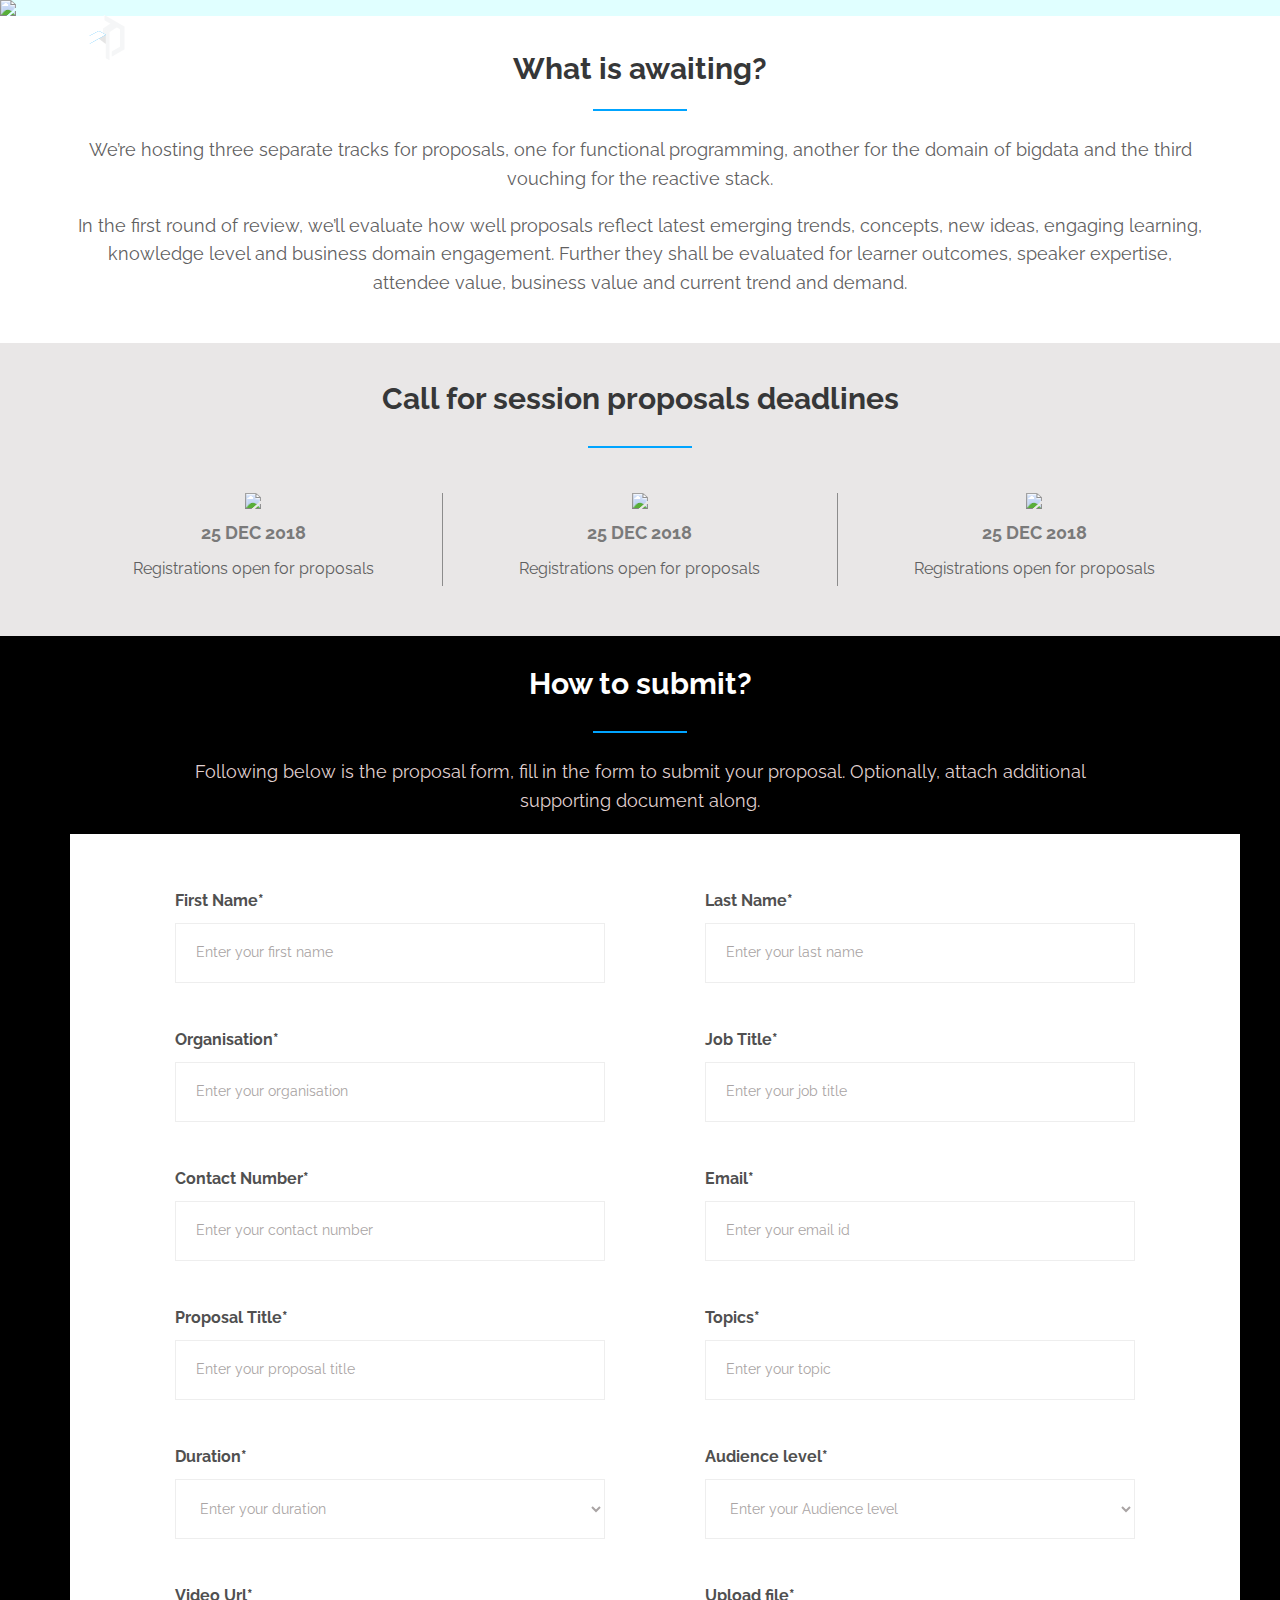
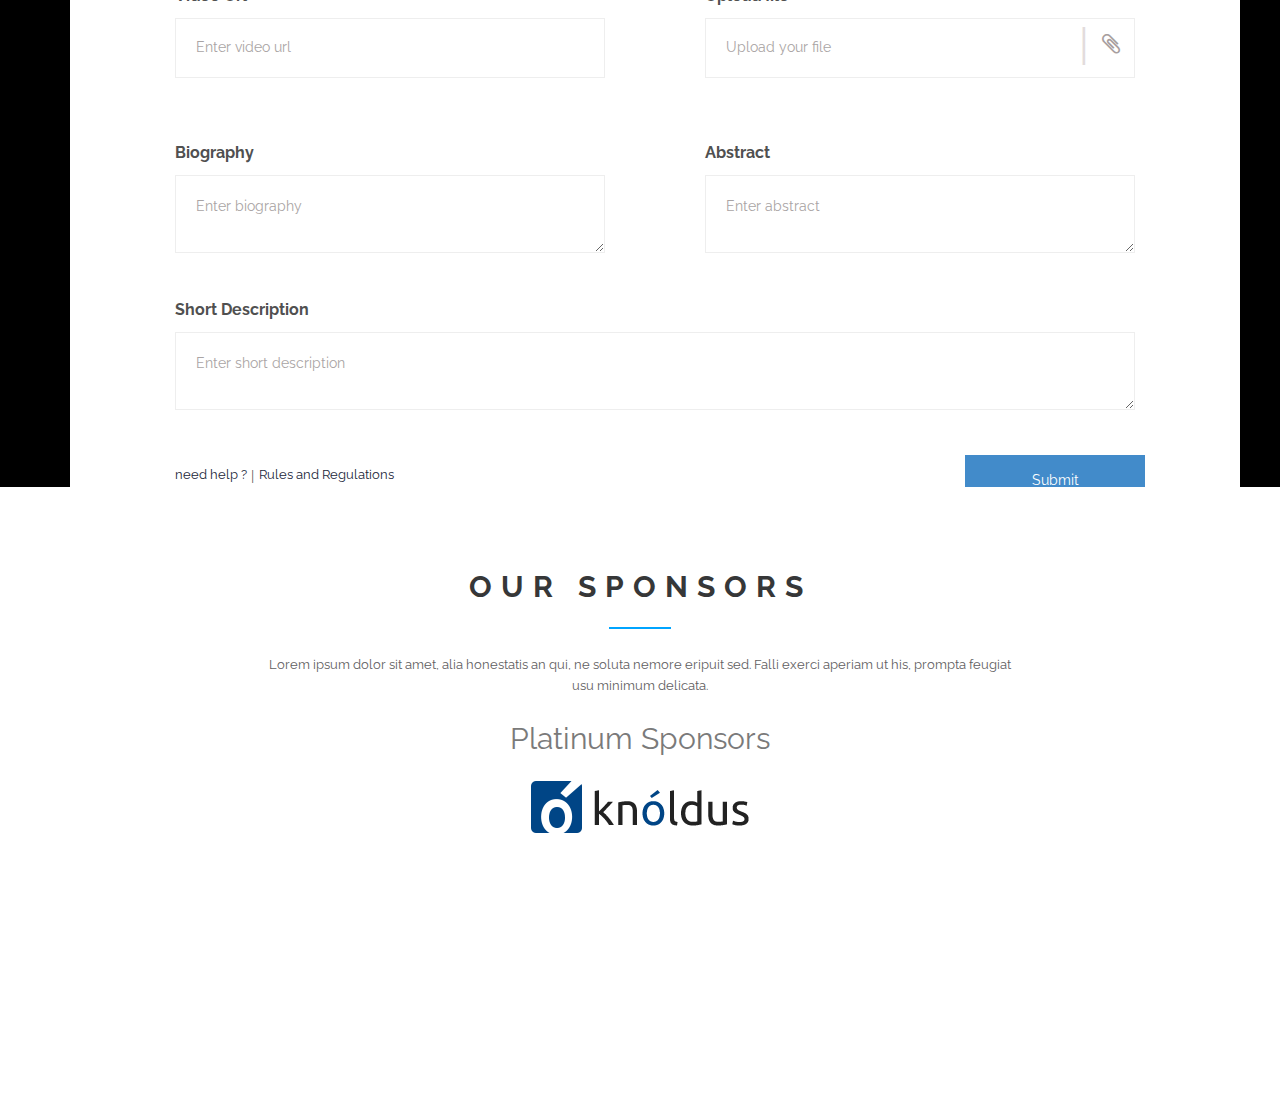
==== commit c2152e89: "Form page of tech triveni" ====
--- a/form.html
+++ b/form.html
@@ -90,10 +90,10 @@
     <div class= "row banner-page">
         <div class="wrapper">
             <img class = "banner-img" src = "../tech-triveni-frontend/assets/img/Banner.jpg"/>
-            <div class="col-sm-6 col-xs-6">
+            <img class = "banner-img-mobile" src = "../tech-triveni-frontend/assets/img/9.jpg"/>
+            <div class="banner-overlay">
                 <h1 id="text-adjust">CALL FOR PROPOSALS</h1>
                 <h4 id="sub-heading">Be a speaker at Tech Triveni</h4>
-
             </div>
         </div>
     </div>
@@ -105,10 +105,12 @@
     <div class="container wow animated fadeInLeft animated" data-wow-duration="1s" data-wow-delay="0.5s">
         <div class="row">
             <div class="col-lg-12 align-center about">
-                <h1 class="arrow">About Tech Triveni</h1>
+                <h1 class="arrow-new">What is awaiting?</h1>
                 <hr>
-                <p>At Tech Triveni, you will be surrounded by the three cutting-edge technologies - Functional Programming, Reactive Applications and Big Data. It’s your opportunity to discover future trends and to understand these technologies that is driving the global economy. Get the latest insights and skills from technology leaders and practitioners shaping the future of these technologies. Immerse yourself with the latest tools, tech, and experiences that matter, and hear the latest updates and ideas directly from the experts. Whether you attend for sessions or workshops, you’ll engage in free-flowing ideas that will help you and your career achieve tomorrow’s goals, today!</p><br>
-                <p>Discover the promise and possibilities of the digital future of Reactive Application, Functional Programming and Big Data Technologies. We ensure you that Tech Triveni will leave you infused with inspiration, new ideas and relationships. </p>
+                <p class="awaiting-content">We’re hosting three separate tracks for proposals, one for functional programming, another for the domain of bigdata and the third vouching for the reactive stack.
+                </p ><br>
+                <p class="awaiting-content">In the first round of review, we’ll evaluate how well proposals reflect latest emerging trends, concepts, new ideas, engaging learning, knowledge level and business domain engagement. Further they shall be evaluated for learner outcomes, speaker expertise, attendee value, business value and current trend and demand.
+                </p>
             </div>
         </div>
     </div>
@@ -118,25 +120,43 @@
 <section class="text-center section-padding adjust-proposal" id="responsive">
     <div class="container-fluid wow animated fadeInLeft bottom-spacing">
         <div class="row">
-            <div class="col-md-12 align-center wow animated fadeInLeft proposal">
-                <h2 class="arrow session-proposal">CALL FOR SESSIONS PROPOSAL DEADLINE</h2><hr>
-                <div class="container">
+            <div class="align-center wow animated fadeInLeft proposal">
+                <h2 class="arrow-new1 session-proposal">Call for session proposals deadlines</h2><hr>
+                <div class="">
                     <!--Row-->
-                    <div class="row">
-                        <div class="col-md-12 col-sm-offset-2 mb-100 text-center session-padding">
-                            <div class="col-md-12 col-sm-12">
-                                <img class=" row proposal-image" src = "../tech-triveni-frontend/assets/img/Calender.png"> <p class ="col-md-4 date-set">25 DEC 2018<i class="fa fa-circle fa-design"></i></p>
-                            <p class ="col-md-6 content-proposal">Registrations open for proposals</p>
+                    <div class="">
+                        <div class="mb-100 text-center session-padding">
+                            <div class="col-sm-4">
+                                <div class="padding-session-left">
+                                <div class="proposal-time-container">
+                                    <img src = "../tech-triveni-frontend/assets/img/Calender.png"> <div class =" date-set">25 DEC 2018</div>
+                                </div>
+                                <div class="proposal-description-container">
+                                    <p>Registrations open for proposals</p>
+                                </div>
+                                </div>
                             </div>
-                            <div class="col-md-12">
-                                <img class=" row proposal-image" src = "../tech-triveni-frontend/assets/img/Calender.png"> <p class ="col-md-4 date-set">25 DEC 2018<i class="fa fa-circle fa-design"></i></p>
-                                <p class =" col-md-6 content-proposal"> Call for proposals closes at <date style="color: #00A4FF">11:59pm IST</date></p>
+
+                            <div class="col-sm-4">
+                                <div class = "time-middle-container">
+                                    <div class="proposal-time-container">
+                                        <img src = "../tech-triveni-frontend/assets/img/Calender.png"> <div class =" date-set">25 DEC 2018</div>
+                                    </div>
+                                    <div class="proposal-description-container">
+                                        <p>Registrations open for proposals</p>
+                                    </div>
+                                </div>
                             </div>
-                                <div class="col-md-12">
-                                    <img class=" row proposal-image" src = "../tech-triveni-frontend/assets/img/Calender.png"><p class ="col-md-4 date-set">25 DEC 2018<i class="fa fa-circle fa-design"></i></p>
-                                    <p class ="col-md-6 content-proposal">Notification of acceptance</p>
-                                </div>
-                                </div>
+
+                            <div class="col-sm-4 padding-session-right">
+                                <div class="proposal-time-container">
+                                    <img src = "../tech-triveni-frontend/assets/img/Calender.png"> <div class =" date-set">25 DEC 2018</div>
+                                </div>
+                                <div class="proposal-description-container">
+                                    <p>Registrations open for proposals</p>
+                                </div>
+                            </div>
+                        </div>
                     </div>
                     <!--End row-->
                 </div>
@@ -147,26 +167,27 @@
 </section>
 <!--Call for proposals-->
 <section class="text-center section-padding adjust-proposal" id="responsiveness">
+
     <div class="container-fluid wow animated fadeInLeft bottom-spacing">
         <div class="row aligned-submit">
             <div class="col-md-12 align-center wow animated fadeInLeft proposal color-black">
-                <h2 class="arrow color-white">HOW TO SUBMIT ?</h2>
+                <h2 class="arrow color-white">How to submit?</h2>
                 <div class="container">
-                    <hr>
-                    <h4 style="color: #e1d2d2!important">Following below is the proposal form, fill in the form to submit your proposal.
-                        Optionally, attach additional supporting document alone.
-                    </h4><br>
+                    <hr style="margin-top: 0px!important;">
+                    <p style="color: #e1d2d2!important" class="awaiting-contentNew">Following below is the proposal form, fill in the form to submit your proposal.
+                        Optionally, attach additional supporting document along.
+                    </p><br>
 <!--Career forms-->
     <div id = "careerForm" class = "career-form-main-container">
     <div class = "container">
         <div class = "row">
-            <div class = "career-form-container">
+            <div class = "career-form-container form-background">
                 <div class = "space-sep40"></div>
                 <div class = "heading-container">
                     <div class = "space-sep20"></div>
                 </div>
                 <div class = "space-sep40"></div>
-                <div class="col-md-12 col-sm-12 form-background">
+                <div class="col-md-12 col-sm-12 ">
                     <form action="/sendmail.knol" id="career-form" class="form-wrapper"
                           method="post" role="form" validate>
                         <div class="col-md-6 form-group clearfix">
@@ -180,16 +201,15 @@
                                    placeholder="Enter your last name" required />
                         </div>
                         <div class="col-md-6 form-group clearfix">
+                            <span class = "form-text">Organisation*</span>
+                            <input type="text" id="org" name="org"
+                                   placeholder="Enter your organisation" required />
+                        </div>
+                        <div class="col-md-6 form-group clearfix">
                             <span class = "form-text">Job Title*</span>
                             <input type="text" id="jobtitle" name="job"
                                    placeholder="Enter your job title" required />
                         </div>
-                        <div class="col-md-6 form-group clearfix">
-                            <span class = "form-text">Organisation*</span>
-                            <input type="text" id="org" name="org"
-                                   placeholder="Enter your organisation" required />
-                        </div>
-
                         <div class="col-md-6 form-group clearfix">
                             <span class = "form-text">Contact Number*</span>
                             <input type="text" id="conta" name="contact"
@@ -210,7 +230,7 @@
                         </div>
                         <div class="col-md-6 form-group clearfix">
                             <span class = "form-text">Topics*</span>
-                            <input type="text" id="topics" name="org"
+                            <input type="text" id="topics" name="topic"
                                    placeholder="Enter your topic" required />
                         </div>
 
@@ -218,36 +238,63 @@
                             <span class = "form-text">Duration*</span>
                             <select id="duration" name="duration" required >
                                 <option value="">Enter your duration</option>
-                                <option value="1"> 1 hour</option>
-                                <option value="2"> 2 hours </option>
-                                <option value="3"> 3 hours</option>
-                                <option value="4"> 4 hours</option>
+                                <option value="1"> 40 Minutes</option>
                             </select>
                         </div>
 
                         <div class="col-md-6 form-group clearfix">
                             <span class = "form-text">Audience level*</span>
                             <select id="audience" name="audience"required >
-                                <option value="">Enter your topics</option>
-                                <option value="1"> Scala</option>
-                                <option value="2"> BigData</option>
-                                <option value="3"> Akka</option>
-                                <option value="4"> DevOps</option>
-                                <option value="5"> Kafka</option>
-                                <option value="6"> Angular</option>
-                                <option value="7"> Lagom</option>
+                                <option value="">Enter your Audience level</option>
+                                <option value="1"> Open</option>
+                                <option value="2"> Beginner</option>
+                                <option value="3"> Intermediate</option>
+                                <option value="4"> Advanced</option>
                             </select>
                         </div>
+                        <div class="col-md-6 form-group clearfix">
+                            <span class = "form-text">Video Url*</span>
+                            <input type="text" id="url" name="url"
+                                   placeholder="Enter video url" required />
+                        </div>
+
+                        <div class="col-md-6 form-group clearfix clip-upload">
+                            <span class = "form-text">Upload file*</span>
+                            <input type="text" id="fileUpload" name="fileUp"
+                                   placeholder="Upload your file" required />
+                            <label for="file-input">
+                                <p class="verticalLine">|</p>  <i class="fa fa-paperclip fa-lg paper-clip" aria-hidden="true"></i>
+                            </label>
+
+                            <input type="file" class="file-input hide" name="file-input" id="file-input">
+                        </div>
+
+                        <div class="col-md-6 form-group clearfix">
+                            <span class = "form-text">Biography</span>
+                            <textarea name="biography" id="bio"
+                                      placeholder="Enter biography" required></textarea>
+                        </div>
+                        <div class="col-md-6 form-group clearfix">
+                            <span class = "form-text">Abstract</span>
+                            <textarea name="abstract" id="abs"
+                                      placeholder="Enter abstract" required></textarea>
+                        </div>
                         <div class="col-md-12 form-group clearfix">
-                            <span class = "form-text">Why you want to join the Knoldus</span>
-                            <textarea name="whyknoldus" id="whyknoldus"
-                                      placeholder="Enter your Message" required></textarea>
+                            <span class = "form-text">Short Description</span>
+                            <textarea name="description" id="descriptions"
+                                      placeholder="Enter short description" required></textarea>
+                        </div>
+                        <div class="">
+                        <div class="col-md-6 rule-regulation">
+                            <a class="hover-color" href = "index.html/#contact">need help ?</a><p class="hover-colorLine"> | </p><a class="hover-colorLine" href="index.html">Rules and Regulations</a>
                         </div>
 
                         <div class="col-md-6 submit-button clearfix">
                             <input type="submit" value="Submit" class="btn btn-primary leave-message-btn btn-adjust">
                         </div>
-                    </form>
+                        </div>
+                        </form>
+
                 </div>
 
             </div>
--- a/assets/css/form.css
+++ b/assets/css/form.css
@@ -1,4 +1,3 @@
-
 /*.form-design {
     color: white !important;
     background-color: black !important;
@@ -19,58 +18,146 @@
 .align-center {
     text-align: center !important;
 }
-/*
-
-.navbar-default .navbar-nav > li > a {
-    color: #ffffff !important;
-}
-*/
+
+/*Paper clip*/
+i {
+    margin: 0 8px;
+}
+
+.filename-container {
+    margin: 20px 20px 0 0;
+}
+
+.paper-clip {
+    top: 67px;
+    margin-left: 182px;
+    float: right;
+    font-size: 23px;
+    position: absolute;
+    color: #a79e9e;
+}
+
+.filename {
+    display: inline-block;
+    padding: 0 10px;
+    margin-right: 10px;
+    background-color: #ccc;
+    border: 1px solid black;
+    border-radius: 15px;
+    height: 20px;
+    line-height: 20px;
+    text-align: center;
+    font-weight: 700;
+    font-size: 12px;
+    font-family: 'verdana', sans-serif;
+}
+
+.hide {
+    visibility: hidden;
+}
+
+/*Paper-clip*/
+
+.form-wrapper input[type=text], .form-wrapper input[type=email], .form-wrapper input[type=file], .form-wrapper textarea {
+    width: 100%;
+    -webkit-box-sizing: border-box;
+    -moz-box-sizing: border-box;
+    box-sizing: border-box;
+    background-color: #f7f7f7;
+    border: 1px solid #EEE;
+}
+
+.form-wrapper textarea {
+    width: 100%;
+    float: left;
+    -webkit-box-sizing: border-box;
+    -moz-box-sizing: border-box;
+    box-sizing: border-box;
+    background-color: #f7f7f7;
+    border: 1px solid #EEE;
+}
+
+.form-wrapper select {
+    width: 100%;
+    border: 0;
+    -webkit-box-sizing: border-box;
+    -moz-box-sizing: border-box;
+    box-sizing: border-box;
+    background-color: #f7f7f7;
+    border: 1px solid #EEE;
+    padding: 10px 15px;
+}
+
+.form-group select {
+    font-family: raleway;
+    background: white !important;
+    padding: 20px !important;
+    color: #ccc !important;
+}
+
+.verticalLine {
+    top: 43px !important;
+    font-size: 42px !important;
+    left: 80% !important;
+    position: absolute !important;
+    color: #e3dcdc !important;
+}
 
 .wrapper {
     width: 100%;
+    min-width: 100vw;
     background-color: lightcyan;
+    position: relative;
 }
 
 .banner-img {
-    background-image: url(pic_1.jpg);
-    background-repeat: no-repeat;
-    background-position: center;
     background-size: cover;
     width: 100%;
-    height: 100%;
-}
-
+    display: block;
+}
+.banner-img-mobile{
+    display: none;
+}
+
+.banner-overlay{
+    position: absolute;
+    left:0;
+    top:0;
+    text-align: center;
+    width: 100%;
+    padding-top: 10%;
+
+}
 #text-adjust, #sub-heading {
     position: relative;
     color: white;
     font-weight: bold;
-    font-size: 3.5vw;
+    font-size: 3.5em;
     text-align: center !important;
-    bottom: 276px;
-    left: 59%;
+    letter-spacing: 0.1em;
 }
 
 #sub-heading {
-    bottom: 260px !important;
     font-weight: unset;
-    font-size: 2vw;
+    font-size: 2em;
+    margin: 0 !important;
 }
 
 .aboutTo-adjust {
-    bottom: 125px !important;
     position: relative !important;
     background: #ffffff;
     padding: 45px;
+    padding-top: 0px;
 }
 
 .adjust-proposal {
-    bottom: 125px;
     position: relative;
     padding: 0px;
 }
 
 .proposal {
     background: #e9e7e7 !important;
+    padding-bottom: 50px;
 }
 
 hr {
@@ -84,26 +171,48 @@
     background: none !important;
 }
 
-.content-proposal {
-    right: 125px;
-    padding-left: 10%;
-    text-align: justify;
-}
-
 .fa-design {
     color: #00A4FF !important;
     margin-left: 13%;
 }
 
-.proposal-image {
-    float: left !important;
-    margin-left: 8% !important;
-}
-
 .date-set {
-    margin-top: 1px;
-    right: 75px;
-    padding-bottom: 14px;
+    font-weight: bold;
+    padding: 5px 10px;
+    font-size: 18px;
+}
+
+.proposal-time-container {
+}
+
+.proposal-time-container img {
+}
+
+.proposal-description-container {
+    padding: 5px;
+}
+
+.proposal-description-container p {
+    font-size: 16px
+}
+
+.time-set {
+    font-weight: bold;
+    color: #00A4FF;
+}
+
+.time-middle-container {
+    width: 100%;
+    border-right: thin solid #8c8c8c;
+    border-left: thin solid #8c8c8c;
+}
+
+.padding-session-left {
+    padding-left: 80px;
+}
+
+.padding-session-right {
+    padding-right: 80px;
 }
 
 .color-black {
@@ -112,6 +221,8 @@
 
 .color-white {
     color: #ffffff !important;
+    font-size: 2.5em;
+    font-weight: bold;
 }
 
 .aligned-submit {
@@ -121,19 +232,50 @@
 
 .form-background {
     background: #ffffff;
-    border-radius: 10px;
-}
-.sponsor-section{
+    padding-top: 40px;
+    padding-bottom: 40px;
+}
+
+.awaiting-content {
+    font-size: 1.5em !important;
+}
+
+.awaiting-contentNew {
+    width: 80%;
+    font-size: 1.5em !important;
+    position: relative;
+    text-align: center;
+    margin: 0 auto;
+}
+
+.sponsor-section {
     bottom: 189px;
     position: relative;
 }
-.session-proposal{
- padding-top: 20px;
-}
-.session-padding{
+
+.session-proposal {
+    padding-top: 40px;
+}
+
+.session-padding {
     padding-top: 20px;
 }
+
+.arrow-new {
+    color: #363738;
+    font-size: 2.5em;
+    font-weight: 700;
+}
+
+.arrow-new1 {
+    color: #363738;
+    font-size: 2.5em;
+    font-weight: 700;
+    padding-top: 8px;
+}
+
 /* Career Form */
+
 .career-form-container {
     padding: 40px;
     position: relative;
@@ -141,7 +283,7 @@
     overflow: hidden;
     -webkit-box-shadow: 10px 10px 30px rgba(0, 0, 0, 0.2);
     -moz-box-shadow: 10px 10px 30px rgba(0, 0, 0, 0.2);
-    box-shadow: 10px 10px 30px rgba(0, 0, 0, 0.2)!important;
+    box-shadow: 10px 10px 30px rgba(0, 0, 0, 0.2) !important;
 }
 
 .form-group {
@@ -149,31 +291,31 @@
 }
 
 .form-group span {
-    font-family: "Poppins-Regular";
+    font-family: raleway;
     margin-bottom: 10px !important;
     display: block;
     font-size: 16px;
     font-weight: bold;
-    text-align: center;
-    color: #444040;
+    text-align: left;
+    color: #505050;
 }
 
 .form-group input {
-    font-family: "Poppins-Regular";
+    font-family: raleway;
     background: white !important;
     padding: 20px !important;
-    height: 50px;
 }
 
 .form-group select {
-    font-family: "Poppins-Regular";
+    font-family: raleway;
     background: white !important;
     padding: 20px !important;
-    color: #ccc;
+    color: #a9a4a4 !important;
+    font-size: 14px;
 }
 
 .form-group select:focus {
-    font-family: "Poppins-Regular";
+    font-family: raleway;
     background: white !important;
     padding: 20px !important;
     color: #6a6a6a !important;
@@ -184,67 +326,72 @@
 }
 
 .form-group textarea {
-    font-family: "Poppins-Regular";
+    font-family: raleway;
     background: white !important;
     padding: 20px !important;
 }
 
 .form-group p {
     font-size: 11px;
-    font-family: "Poppins-Regular";
-}
-/*.form-wrapper select {*/
-    /*width: 100%;*/
-    /*border: 0;*/
-    /*-webkit-box-sizing: border-box;*/
-    /*-moz-box-sizing: border-box;*/
-    /*box-sizing: border-box;*/
-    /*background-color: #f7f7f7;*/
-    /*border: 1px solid #EEE;*/
-    /*padding: 10px 15px;*/
-/*}*/
+    font-family: raleway;
+}
 
 ::placeholder {
-    font-family: "Poppins-Regular";
-    color: #ccc !important;
+    font-family: raleway;
+    color: #a9a4a4 !important;
+    font-size: 14px !important;
 }
 
 :-ms-input-placeholder { /* Internet Explorer 10-11 */
-    color: #ccc !important;
+    color: #a9a4a4 !important;
+    font-size: 14px !important;
 }
 
 ::-ms-input-placeholder { /* Microsoft Edge */
-    color: #ccc !important;
+    color: #a9a4a4 !important;
+    font-size: 14px !important;
 }
 
 .submit-button {
-    padding: 10px 40px !important;
-}
-.btn-adjust{
-    left: 96% !important;
-    position: relative;
+    padding: 15px 40px !important;
+    float: right;
+}
+
+.hover-color:hover {
+    color: #3276b1 !important;
+}
+
+.hover-color {
+    float: left !important;
+}
+
+.hover-colorLine {
+    float: left !important;
+    margin-left: 1%;
+}
+
+.hover-colorLine:hover {
+    color: #3276b1 !important;
 }
 
 .submit-button input {
     float: right !important;
-    background: rgb(208, 228, 247); /* Old browsers */
-    background: -moz-linear-gradient(-45deg, rgba(208, 228, 247, 1) 0%, rgba(115, 177, 231, 1) 0%, rgba(10, 119, 213, 1) 74%, rgba(9, 131, 232, 1) 100%); /* FF3.6-15 */
-    background: -webkit-linear-gradient(-45deg, rgba(208, 228, 247, 1) 0%, rgba(115, 177, 231, 1) 0%, rgba(10, 119, 213, 1) 74%, rgba(9, 131, 232, 1) 100%); /* Chrome10-25,Safari5.1-6 */
-    background: linear-gradient(135deg, rgba(208, 228, 247, 1) 0%, rgba(115, 177, 231, 1) 0%, rgba(10, 119, 213, 1) 74%, rgba(9, 131, 232, 1) 100%); /* W3C, IE10+, FF16+, Chrome26+, Opera12+, Safari7+ */
     filter: progid:DXImageTransform.Microsoft.gradient(startColorstr='#d0e4f7', endColorstr='#0983e8', GradientType=1); /* IE6-9 fallback on horizontal gradient */
-    font-family: "Poppins-Regular";
+    font-family: raleway;
     padding: 15px 40px !important;
-    width: 50%;
+    width: 40%;
     border-radius: 0 !important;
-    -webkit-box-shadow: 4px 4px 21px rgba(0, 0, 0, 0.32);
-    -moz-box-shadow: 4px 4px 21px rgba(0, 0, 0, 0.32);
-    box-shadow: 4px 4px 21px rgba(0, 0, 0, 0.32);
 }
 
 .submit-text {
     padding: 20px;
-    font-family: "Poppins-Regular";
+    font-family: raleway;
     font-size: 18px;
+}
+
+.rule-regulation {
+    font-size: 13px !important;
+    padding: 25px 50px !important
 }
 
 /*Career Form End */
@@ -254,4 +401,189 @@
 
 body {
     position: absolute;
+}
+.about{padding-top: 30px}
+@media only screen and (max-width: 767px) {
+    #text-adjust{
+        font-size: 2.5em;
+    }
+    #sub-heading{
+        font-size: 1.8em;
+    }
+    hr {
+        width: 45% !important;
+    }
+    .aboutTo-adjust{
+        padding: 10px 10px 30px 10px !important;
+    }
+    .arrow-new1{
+        padding: 0 20px;
+    }
+    .padding-session-left{
+        padding: 20px 0 !important;
+    }
+    .padding-session-right{
+        padding: 20px 0 !important;
+    }
+    .time-middle-container{
+        border:none!important;
+    }
+    .bottom-spacing{
+        margin-bottom: 0;
+    }
+    .rule-regulation{
+        display: block;
+        overflow: hidden;
+        padding: 0 !important;
+        text-align: center;
+    }
+    .submit-button{
+        float: none;
+        padding:20px !important;
+    }
+    .submit-button input{
+        float:none !important;
+        font-family: raleway;
+        padding: 15px 40px !important;
+        border-radius: 0 !important;
+        width: auto !important;
+    }
+}
+@media only screen and (max-width: 480px){
+    .banner-overlay{
+        padding-top: 30%;
+    }
+    #text-adjust{
+        font-size: 3.5em;
+    }
+    #sub-heading{
+        font-size: 2.0em;
+    }
+    .banner-img-mobile{
+        width: 100%;
+        display: block;
+    }
+    .banner-img{
+        display: none;
+    }
+    .wrapper {
+        background: #f3f5f8;
+         height: auto !important;
+    }
+    .banner-overlay-heading-container h1{
+        text-align: center;
+        color: white;
+        font-size: 32px;
+        font-weight: 500;
+    }
+    .career-image-overlay-button{
+        cursor: pointer;
+        background: white;
+        padding: 14px 20px;
+        color: #082c62;
+        display: table;
+        font-size: 16px;
+        margin: 10px auto;
+    }
+    .career-image-overlay-heading{
+        margin-top: 10%;
+    }
+    .career-image-overlay-heading-focus{
+        margin-top: 5%;
+    }
+    .content-icon-container{
+        width: 25%;
+        float: left;
+        text-align: center;
+    }
+    .career-content-container{
+        width: 75%;
+        float: left;
+    }
+    /*.submit-button input{
+        float: left!important;
+        width: 100%;
+    }
+*/
+    .submit-text{
+        padding: 0;
+    }
+
+    .form-group{
+        padding: 15px 5px !important;
+    }
+    .form-group span{
+        margin-bottom:10px!important;
+        display: block;
+        font-size: 16px;
+    }
+    .form-group input{
+        background: white !important;
+        padding: 20px !important;
+    }
+    .form-group select{
+        background: white !important;
+        padding: 20px !important;
+        color: #ccc!important;
+    }
+    .form-group select:focus{
+        background: white !important;
+        padding: 20px !important;
+        color: #6a6a6a!important;
+    }
+    .form-group select:active{
+        background: white !important;
+        padding: 20px !important;
+        color: #6a6a6a!important;
+    }
+    .form-group textarea{
+        background: white !important;
+        padding: 20px !important;
+    }
+    .form-group p{
+        font-size: 11px;
+
+    }
+    .heading-container h1 {
+        text-align: center;
+        font-size: 23px;
+        line-height: 35px;
+    }
+    .content-heading-container h4 {
+        font-size: 20px;
+    }
+    .career-image-overlay-heading h3{
+        font-size: 23px;
+    }
+}
+@media only screen and (max-width: 992px) and (min-width: 480px){
+    .submit-button{
+        padding: 0;
+        width: 100%;
+    }
+
+    .submit-button input{
+        float: none!important;
+        margin: 0 auto;
+    }
+
+    .submit-text{
+        padding: 0;
+    }
+}
+@media only screen and (max-width: 992px){
+
+    .focus-container{
+        display: none;
+    }
+    .career-form-container {
+        padding: 0px;
+        position: relative;
+        display: block;
+        overflow: hidden;
+        -webkit-box-shadow: 10px 10px 30px rgba(0,0,0,0.2);
+        -moz-box-shadow: 10px 10px 30px rgba(0,0,0,0.2);
+        box-shadow: 10px 10px 30px rgba(0,0,0,0.2);
+    }
+
 }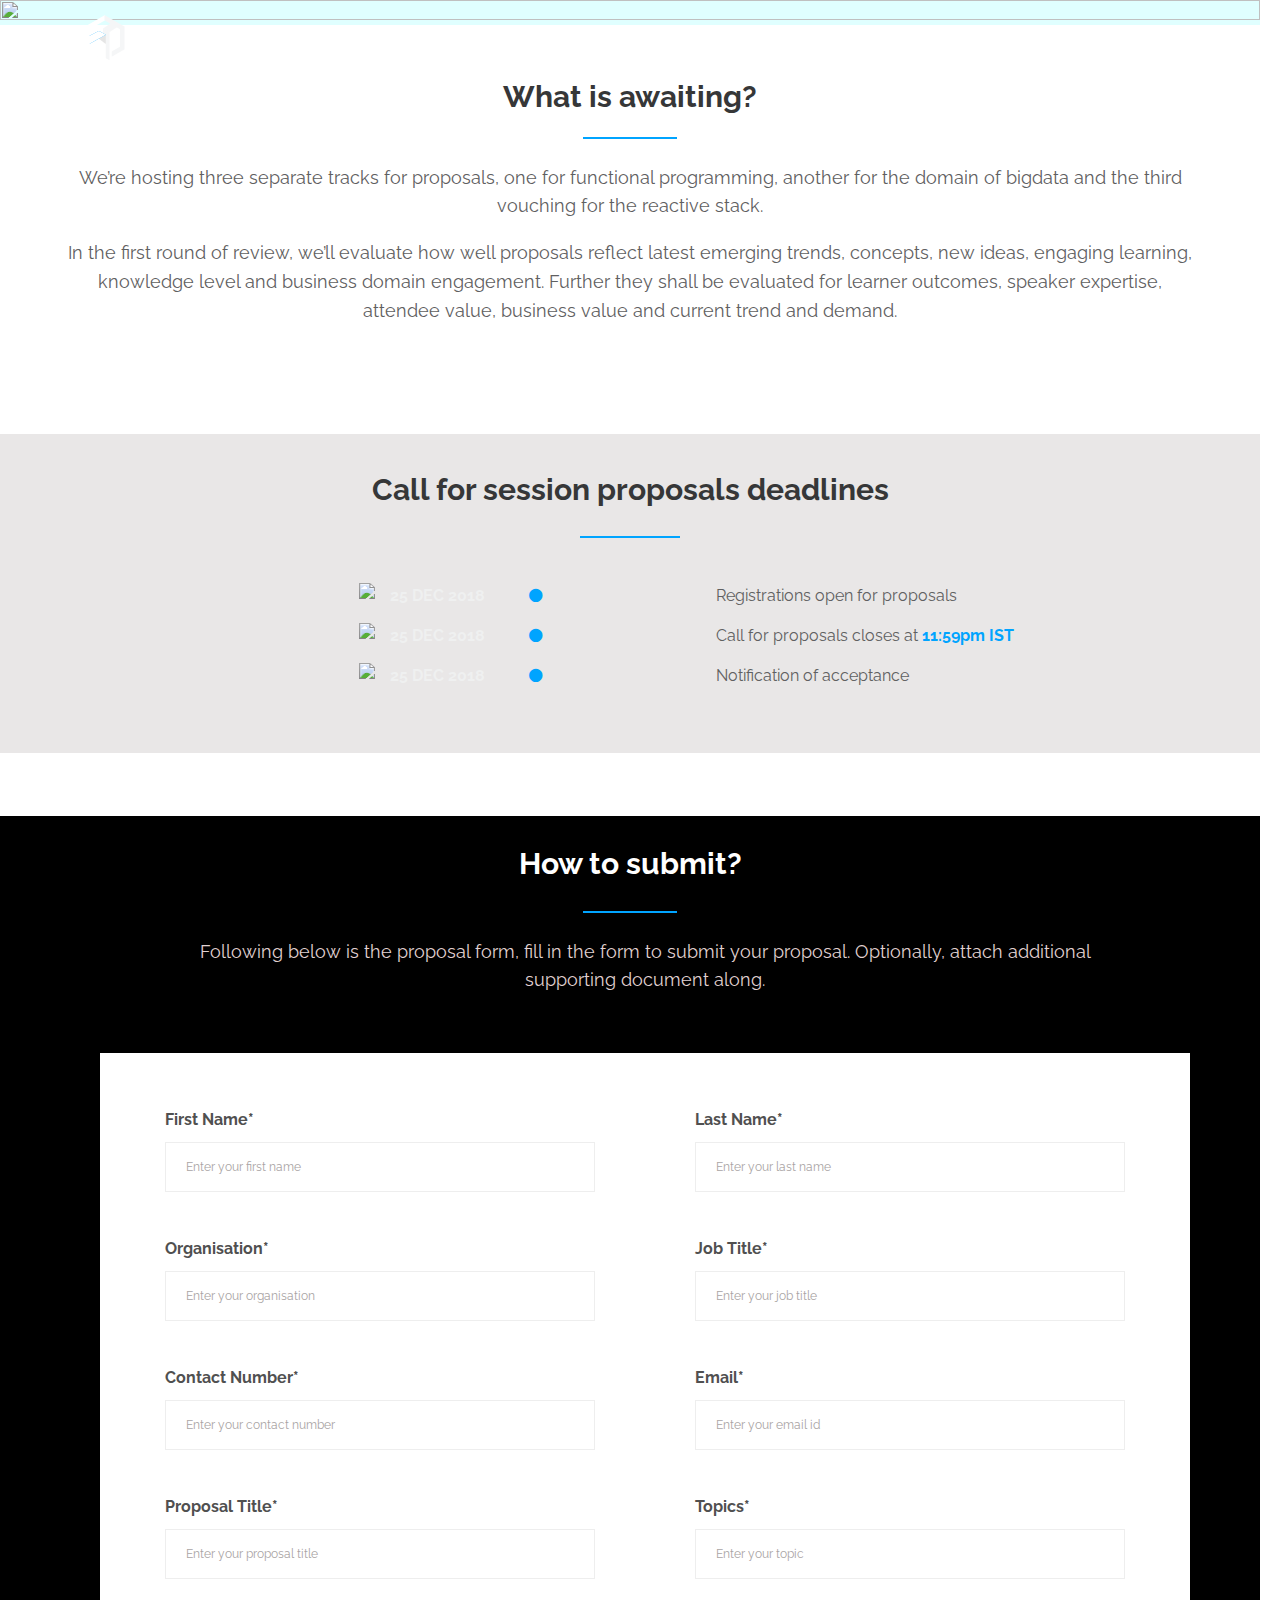
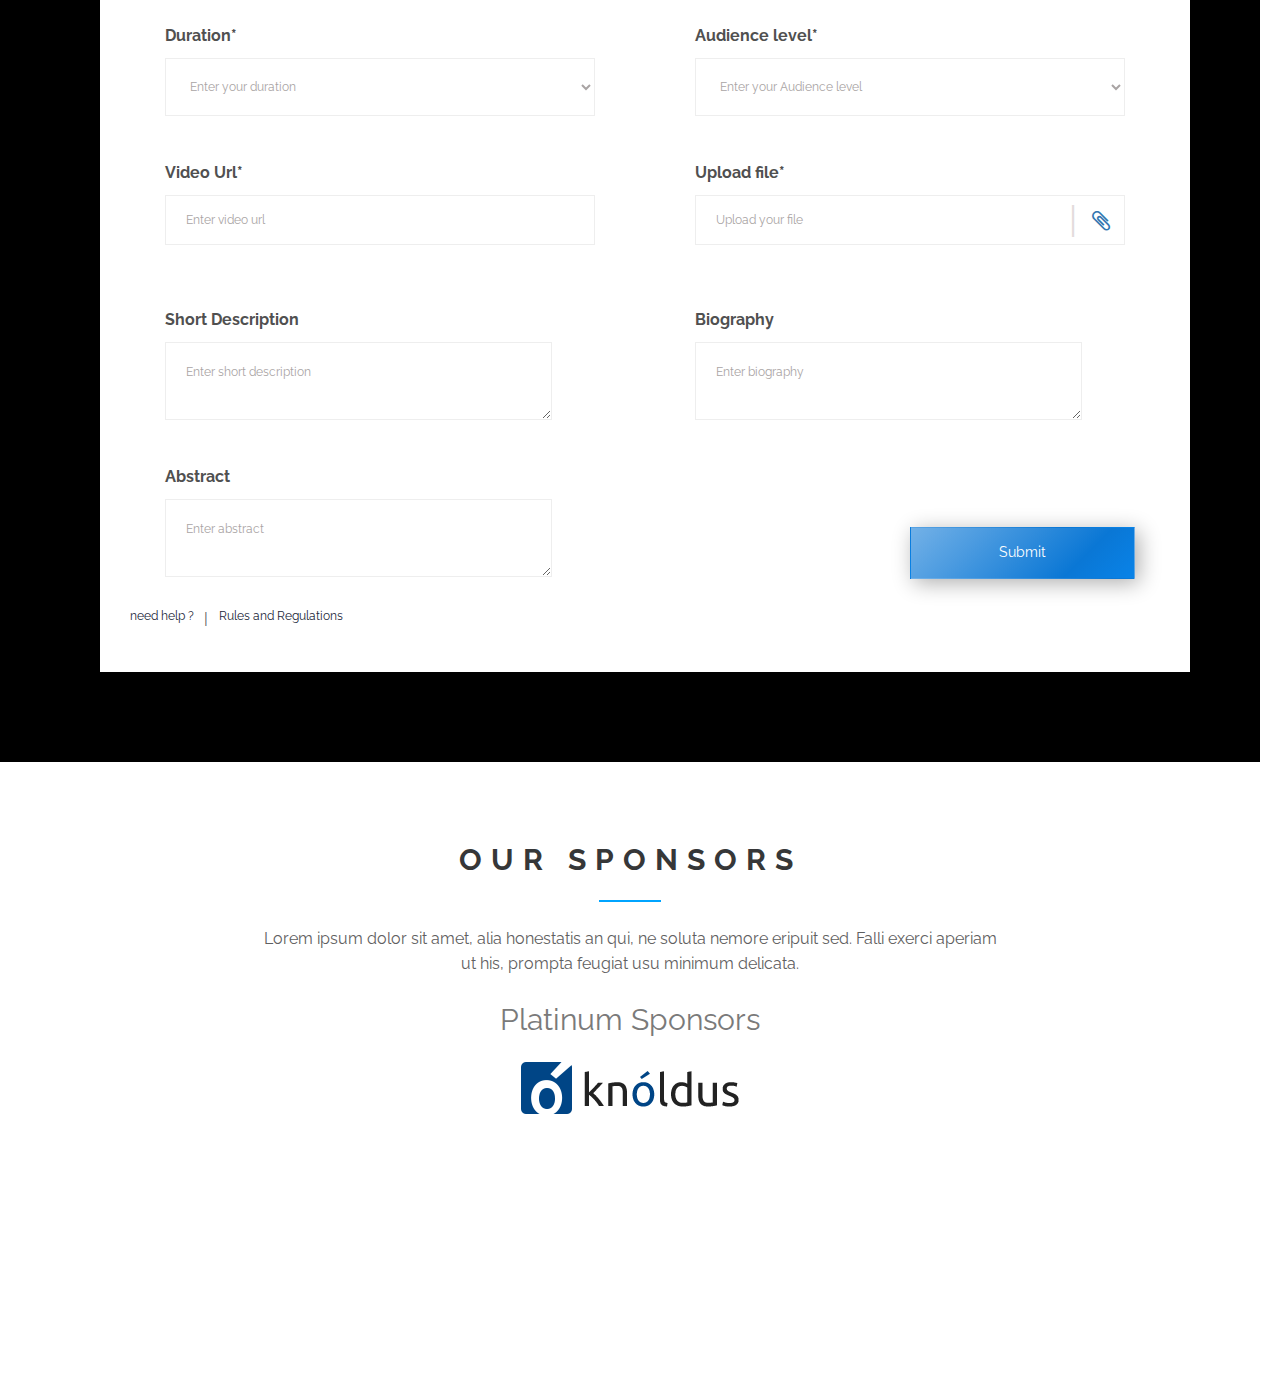
==== commit d3b08eff: "updated landing page" ====
--- a/form.html
+++ b/form.html
@@ -90,10 +90,10 @@
     <div class= "row banner-page">
         <div class="wrapper">
             <img class = "banner-img" src = "../tech-triveni-frontend/assets/img/Banner.jpg"/>
-            <img class = "banner-img-mobile" src = "../tech-triveni-frontend/assets/img/9.jpg"/>
-            <div class="banner-overlay">
+            <div class="col-sm-6 col-xs-6">
                 <h1 id="text-adjust">CALL FOR PROPOSALS</h1>
                 <h4 id="sub-heading">Be a speaker at Tech Triveni</h4>
+
             </div>
         </div>
     </div>
@@ -120,43 +120,25 @@
 <section class="text-center section-padding adjust-proposal" id="responsive">
     <div class="container-fluid wow animated fadeInLeft bottom-spacing">
         <div class="row">
-            <div class="align-center wow animated fadeInLeft proposal">
+            <div class="col-md-12 align-center wow animated fadeInLeft proposal">
                 <h2 class="arrow-new1 session-proposal">Call for session proposals deadlines</h2><hr>
-                <div class="">
+                <div class="container">
                     <!--Row-->
-                    <div class="">
-                        <div class="mb-100 text-center session-padding">
-                            <div class="col-sm-4">
-                                <div class="padding-session-left">
-                                <div class="proposal-time-container">
-                                    <img src = "../tech-triveni-frontend/assets/img/Calender.png"> <div class =" date-set">25 DEC 2018</div>
-                                </div>
-                                <div class="proposal-description-container">
-                                    <p>Registrations open for proposals</p>
+                    <div class="row">
+                        <div class="col-md-12 col-sm-offset-2 mb-100 text-center session-padding">
+                            <div class="col-md-12 col-sm-12">
+                                <img class=" row proposal-image" src = "../tech-triveni-frontend/assets/img/Calender.png"> <p class ="col-md-4 date-set">25 DEC 2018<i class="fa fa-circle fa-design"></i></p>
+                            <p class ="col-md-6 content-proposal">Registrations open for proposals</p>
+                            </div>
+                            <div class="col-md-12">
+                                <img class=" row proposal-image" src = "../tech-triveni-frontend/assets/img/Calender.png"> <p class ="col-md-4 date-set">25 DEC 2018<i class="fa fa-circle fa-design"></i></p>
+                                <p class =" col-md-6 content-proposal"> Call for proposals closes at <date class="time-set">11:59pm IST</date></p>
+                            </div>
+                                <div class="col-md-12">
+                                    <img class=" row proposal-image" src = "../tech-triveni-frontend/assets/img/Calender.png"><p class ="col-md-4 date-set">25 DEC 2018<i class="fa fa-circle fa-design"></i></p>
+                                    <p class ="col-md-6 content-proposal">Notification of acceptance</p>
                                 </div>
                                 </div>
-                            </div>
-
-                            <div class="col-sm-4">
-                                <div class = "time-middle-container">
-                                    <div class="proposal-time-container">
-                                        <img src = "../tech-triveni-frontend/assets/img/Calender.png"> <div class =" date-set">25 DEC 2018</div>
-                                    </div>
-                                    <div class="proposal-description-container">
-                                        <p>Registrations open for proposals</p>
-                                    </div>
-                                </div>
-                            </div>
-
-                            <div class="col-sm-4 padding-session-right">
-                                <div class="proposal-time-container">
-                                    <img src = "../tech-triveni-frontend/assets/img/Calender.png"> <div class =" date-set">25 DEC 2018</div>
-                                </div>
-                                <div class="proposal-description-container">
-                                    <p>Registrations open for proposals</p>
-                                </div>
-                            </div>
-                        </div>
                     </div>
                     <!--End row-->
                 </div>
@@ -181,13 +163,13 @@
     <div id = "careerForm" class = "career-form-main-container">
     <div class = "container">
         <div class = "row">
-            <div class = "career-form-container form-background">
+            <div class = "career-form-container">
                 <div class = "space-sep40"></div>
                 <div class = "heading-container">
                     <div class = "space-sep20"></div>
                 </div>
                 <div class = "space-sep40"></div>
-                <div class="col-md-12 col-sm-12 ">
+                <div class="col-md-12 col-sm-12 form-background">
                     <form action="/sendmail.knol" id="career-form" class="form-wrapper"
                           method="post" role="form" validate>
                         <div class="col-md-6 form-group clearfix">
@@ -270,6 +252,11 @@
                         </div>
 
                         <div class="col-md-6 form-group clearfix">
+                            <span class = "form-text">Short Description</span>
+                            <textarea name="description" id="descriptions"
+                                      placeholder="Enter short description" required></textarea>
+                        </div>
+                        <div class="col-md-6 form-group clearfix">
                             <span class = "form-text">Biography</span>
                             <textarea name="biography" id="bio"
                                       placeholder="Enter biography" required></textarea>
@@ -279,22 +266,15 @@
                             <textarea name="abstract" id="abs"
                                       placeholder="Enter abstract" required></textarea>
                         </div>
-                        <div class="col-md-12 form-group clearfix">
-                            <span class = "form-text">Short Description</span>
-                            <textarea name="description" id="descriptions"
-                                      placeholder="Enter short description" required></textarea>
-                        </div>
-                        <div class="">
-                        <div class="col-md-6 rule-regulation">
-                            <a class="hover-color" href = "index.html/#contact">need help ?</a><p class="hover-colorLine"> | </p><a class="hover-colorLine" href="index.html">Rules and Regulations</a>
-                        </div>
 
                         <div class="col-md-6 submit-button clearfix">
                             <input type="submit" value="Submit" class="btn btn-primary leave-message-btn btn-adjust">
                         </div>
-                        </div>
-                        </form>
-
+                    </form>
+                    <div class="col-md-12">
+                        <a class="hover-color" href = "index.html/#contact">need help ?</a><p class="hover-colorLine"> | </p><a class="hover-colorLine" href="index.html">Rules and Regulations</a>
+
+                    </div>
                 </div>
 
             </div>
--- a/assets/css/styles.css
+++ b/assets/css/styles.css
@@ -107,8 +107,14 @@
 
 p {
 	color: #5f6061;
-    font-size: 1.1em;
+    font-size: 1.3em;
     line-height: 1.6em;
+}
+
+.banner-programming{
+    color: #9a9a9a !important;
+    font-size: 16px !important;
+    font-weight: bold !important;
 }
 .sponsor-heading{
     padding: 20px;
@@ -129,18 +135,44 @@
 }
 .price-card-container{
 	width: 100%;
-	padding: 15%;
 }
 .card{
+    width:80%;
 	border-radius: 5px;
 	background: #212639;
-	color: white;
-	padding:100px 120px;
+	padding:50px 20px;
 	display: table;
 	color: #fff;
 	margin: 0 auto;
 }
-
+.buy-now-btn-container{
+    width: 100%;
+    padding-top:20px;
+}
+.buy-now-btn{
+    display: table;
+    padding: 10px 30px;
+    margin: 0 auto;
+    color:#212639;
+    background: white;
+    font-size: 16px;
+}.buy-now-btn:hover{
+    color:#212639;
+    background: #00A4FF;
+}
+.learn-more-btn:hover{
+    color:#212639 !important;
+ }
+.plan-name{
+    color: white;
+    font-size: 30px;
+    font-weight: bold;
+}
+.plan-price{
+    font-size: 36px;
+    font-weight: bold;
+    color:#00A4FF;
+}
 .sponsor-logo{
 
 }
@@ -321,14 +353,14 @@
 .landing-text-pos {
 	cursor: move;
     position: absolute;
-    top: 35%;
+    top: 25%;
     width: 100%;
     z-index: 2;
 }
 
 .landing-text-pos h1{
 
-    font-size: 3.5em;
+    font-size: 4.5em;
     font-weight: 700;
     letter-spacing: 0.2em;
     text-transform: uppercase;
@@ -2221,4 +2253,57 @@
 }
 .ui-loader.ui-corner-all.ui-body-a.ui-loader-default{
 	display:none;
+}
+.adjust-proposal {
+    bottom: 125px;
+    position: relative;
+    padding: 0px;
+}
+
+.proposal {
+    padding-bottom: 50px;
+    margin-top: 5%;
+}
+.padding-session-left {
+    padding-left: 80px;
+}
+
+.padding-session-right {
+    padding-right: 80px;
+}
+
+.proposal-description-container {
+    padding: 5px;
+}
+
+.proposal-description-container p {
+    font-size: 16px;
+}
+.date-set{
+    color:#eff0f0;
+}
+.padding-price{
+    padding: 45px;
+}
+.color-content{
+    color: #6b6b6b;
+    font-weight: bold;
+    font-size: 16px;
+}
+.discount{
+    color:#00A4FF;
+    font-weight: bold;
+}
+.earlybird{
+    color: #ffffff!important;
+}
+.price-cards{
+    width: 70%!important;
+border-radius: 13px!important;
+    padding: 50px 20px 30px ;
+}
+.standard-cards{
+    padding: 50px 20px 80px;
+    width: 70%!important;
+    border-radius: 13px!important;
 }--- a/assets/css/form.css
+++ b/assets/css/form.css
@@ -18,7 +18,6 @@
 .align-center {
     text-align: center !important;
 }
-
 /*Paper clip*/
 i {
     margin: 0 8px;
@@ -27,14 +26,13 @@
 .filename-container {
     margin: 20px 20px 0 0;
 }
-
-.paper-clip {
+.paper-clip{
     top: 67px;
     margin-left: 182px;
     float: right;
     font-size: 23px;
     position: absolute;
-    color: #a79e9e;
+    color: #3276b1;
 }
 
 .filename {
@@ -55,8 +53,10 @@
 .hide {
     visibility: hidden;
 }
-
 /*Paper-clip*/
+
+
+
 
 .form-wrapper input[type=text], .form-wrapper input[type=email], .form-wrapper input[type=file], .form-wrapper textarea {
     width: 100%;
@@ -66,9 +66,8 @@
     background-color: #f7f7f7;
     border: 1px solid #EEE;
 }
-
 .form-wrapper textarea {
-    width: 100%;
+    width: 90%;
     float: left;
     -webkit-box-sizing: border-box;
     -moz-box-sizing: border-box;
@@ -96,54 +95,45 @@
 }
 
 .verticalLine {
-    top: 43px !important;
-    font-size: 42px !important;
+    top: 46px!important;
+    font-size: 35px!important;
     left: 80% !important;
-    position: absolute !important;
+    position: absolute!important;
     color: #e3dcdc !important;
 }
-
 .wrapper {
     width: 100%;
-    min-width: 100vw;
     background-color: lightcyan;
-    position: relative;
 }
 
 .banner-img {
+    background-image: url(pic_1.jpg);
+    background-repeat: no-repeat;
+    background-position: center;
     background-size: cover;
     width: 100%;
-    display: block;
-}
-.banner-img-mobile{
-    display: none;
-}
-
-.banner-overlay{
-    position: absolute;
-    left:0;
-    top:0;
-    text-align: center;
-    width: 100%;
-    padding-top: 10%;
-
-}
+    height: 100%;
+}
+
 #text-adjust, #sub-heading {
     position: relative;
     color: white;
     font-weight: bold;
-    font-size: 3.5em;
+    font-size: 3.5vw;
     text-align: center !important;
+    bottom: 276px;
+    left: 59%;
     letter-spacing: 0.1em;
 }
 
 #sub-heading {
+    bottom: 300px !important;
     font-weight: unset;
-    font-size: 2em;
-    margin: 0 !important;
+    font-size: 2vw;
 }
 
 .aboutTo-adjust {
+    bottom: 125px !important;
     position: relative !important;
     background: #ffffff;
     padding: 45px;
@@ -151,6 +141,7 @@
 }
 
 .adjust-proposal {
+    bottom: 125px;
     position: relative;
     padding: 0px;
 }
@@ -171,48 +162,34 @@
     background: none !important;
 }
 
+.content-proposal {
+    right: 125px;
+    padding-left: 10%;
+    font-size: 16px;
+    text-align: justify;
+}
+
+
 .fa-design {
     color: #00A4FF !important;
     margin-left: 13%;
 }
 
+.proposal-image {
+    float: left !important;
+    margin-left: 8% !important;
+}
+
 .date-set {
-    font-weight: bold;
-    padding: 5px 10px;
-    font-size: 18px;
-}
-
-.proposal-time-container {
-}
-
-.proposal-time-container img {
-}
-
-.proposal-description-container {
-    padding: 5px;
-}
-
-.proposal-description-container p {
-    font-size: 16px
+    margin-top: 1px;
+    right: 75px;
+    padding-bottom: 14px;
+    font-weight: bold;
 }
 
 .time-set {
     font-weight: bold;
     color: #00A4FF;
-}
-
-.time-middle-container {
-    width: 100%;
-    border-right: thin solid #8c8c8c;
-    border-left: thin solid #8c8c8c;
-}
-
-.padding-session-left {
-    padding-left: 80px;
-}
-
-.padding-session-right {
-    padding-right: 80px;
 }
 
 .color-black {
@@ -242,10 +219,9 @@
 
 .awaiting-contentNew {
     width: 80%;
+    left: 129px;
     font-size: 1.5em !important;
     position: relative;
-    text-align: center;
-    margin: 0 auto;
 }
 
 .sponsor-section {
@@ -304,14 +280,14 @@
     font-family: raleway;
     background: white !important;
     padding: 20px !important;
+    height: 50px;
 }
 
 .form-group select {
     font-family: raleway;
     background: white !important;
     padding: 20px !important;
-    color: #a9a4a4 !important;
-    font-size: 14px;
+    color: #a9a4a4!important;
 }
 
 .form-group select:focus {
@@ -336,62 +312,63 @@
     font-family: raleway;
 }
 
+
 ::placeholder {
     font-family: raleway;
-    color: #a9a4a4 !important;
-    font-size: 14px !important;
+    color:#a9a4a4 !important;
 }
 
 :-ms-input-placeholder { /* Internet Explorer 10-11 */
     color: #a9a4a4 !important;
-    font-size: 14px !important;
 }
 
 ::-ms-input-placeholder { /* Microsoft Edge */
-    color: #a9a4a4 !important;
-    font-size: 14px !important;
+    color:#a9a4a4!important;
 }
 
 .submit-button {
-    padding: 15px 40px !important;
-    float: right;
-}
-
-.hover-color:hover {
-    color: #3276b1 !important;
-}
-
-.hover-color {
+    padding: 10px 40px !important;
+}
+
+.btn-adjust {
+    top: 67px !important;
+    position: relative;
+}
+.hover-color:hover{
+    color: #3276b1!important;
+}
+.hover-color{
     float: left !important;
 }
-
 .hover-colorLine {
     float: left !important;
     margin-left: 1%;
 }
 
-.hover-colorLine:hover {
-    color: #3276b1 !important;
+.hover-colorLine:hover{
+    color: #3276b1!important;
 }
 
 .submit-button input {
     float: right !important;
+    background: rgb(208, 228, 247); /* Old browsers */
+    background: -moz-linear-gradient(-45deg, rgba(208, 228, 247, 1) 0%, rgba(115, 177, 231, 1) 0%, rgba(10, 119, 213, 1) 74%, rgba(9, 131, 232, 1) 100%); /* FF3.6-15 */
+    background: -webkit-linear-gradient(-45deg, rgba(208, 228, 247, 1) 0%, rgba(115, 177, 231, 1) 0%, rgba(10, 119, 213, 1) 74%, rgba(9, 131, 232, 1) 100%); /* Chrome10-25,Safari5.1-6 */
+    background: linear-gradient(135deg, rgba(208, 228, 247, 1) 0%, rgba(115, 177, 231, 1) 0%, rgba(10, 119, 213, 1) 74%, rgba(9, 131, 232, 1) 100%); /* W3C, IE10+, FF16+, Chrome26+, Opera12+, Safari7+ */
     filter: progid:DXImageTransform.Microsoft.gradient(startColorstr='#d0e4f7', endColorstr='#0983e8', GradientType=1); /* IE6-9 fallback on horizontal gradient */
     font-family: raleway;
     padding: 15px 40px !important;
-    width: 40%;
+    width: 50%;
     border-radius: 0 !important;
+    -webkit-box-shadow: 4px 4px 21px rgba(0, 0, 0, 0.32);
+    -moz-box-shadow: 4px 4px 21px rgba(0, 0, 0, 0.32);
+    box-shadow: 4px 4px 21px rgba(0, 0, 0, 0.32);
 }
 
 .submit-text {
     padding: 20px;
     font-family: raleway;
     font-size: 18px;
-}
-
-.rule-regulation {
-    font-size: 13px !important;
-    padding: 25px 50px !important
 }
 
 /*Career Form End */
@@ -401,189 +378,4 @@
 
 body {
     position: absolute;
-}
-.about{padding-top: 30px}
-@media only screen and (max-width: 767px) {
-    #text-adjust{
-        font-size: 2.5em;
-    }
-    #sub-heading{
-        font-size: 1.8em;
-    }
-    hr {
-        width: 45% !important;
-    }
-    .aboutTo-adjust{
-        padding: 10px 10px 30px 10px !important;
-    }
-    .arrow-new1{
-        padding: 0 20px;
-    }
-    .padding-session-left{
-        padding: 20px 0 !important;
-    }
-    .padding-session-right{
-        padding: 20px 0 !important;
-    }
-    .time-middle-container{
-        border:none!important;
-    }
-    .bottom-spacing{
-        margin-bottom: 0;
-    }
-    .rule-regulation{
-        display: block;
-        overflow: hidden;
-        padding: 0 !important;
-        text-align: center;
-    }
-    .submit-button{
-        float: none;
-        padding:20px !important;
-    }
-    .submit-button input{
-        float:none !important;
-        font-family: raleway;
-        padding: 15px 40px !important;
-        border-radius: 0 !important;
-        width: auto !important;
-    }
-}
-@media only screen and (max-width: 480px){
-    .banner-overlay{
-        padding-top: 30%;
-    }
-    #text-adjust{
-        font-size: 3.5em;
-    }
-    #sub-heading{
-        font-size: 2.0em;
-    }
-    .banner-img-mobile{
-        width: 100%;
-        display: block;
-    }
-    .banner-img{
-        display: none;
-    }
-    .wrapper {
-        background: #f3f5f8;
-         height: auto !important;
-    }
-    .banner-overlay-heading-container h1{
-        text-align: center;
-        color: white;
-        font-size: 32px;
-        font-weight: 500;
-    }
-    .career-image-overlay-button{
-        cursor: pointer;
-        background: white;
-        padding: 14px 20px;
-        color: #082c62;
-        display: table;
-        font-size: 16px;
-        margin: 10px auto;
-    }
-    .career-image-overlay-heading{
-        margin-top: 10%;
-    }
-    .career-image-overlay-heading-focus{
-        margin-top: 5%;
-    }
-    .content-icon-container{
-        width: 25%;
-        float: left;
-        text-align: center;
-    }
-    .career-content-container{
-        width: 75%;
-        float: left;
-    }
-    /*.submit-button input{
-        float: left!important;
-        width: 100%;
-    }
-*/
-    .submit-text{
-        padding: 0;
-    }
-
-    .form-group{
-        padding: 15px 5px !important;
-    }
-    .form-group span{
-        margin-bottom:10px!important;
-        display: block;
-        font-size: 16px;
-    }
-    .form-group input{
-        background: white !important;
-        padding: 20px !important;
-    }
-    .form-group select{
-        background: white !important;
-        padding: 20px !important;
-        color: #ccc!important;
-    }
-    .form-group select:focus{
-        background: white !important;
-        padding: 20px !important;
-        color: #6a6a6a!important;
-    }
-    .form-group select:active{
-        background: white !important;
-        padding: 20px !important;
-        color: #6a6a6a!important;
-    }
-    .form-group textarea{
-        background: white !important;
-        padding: 20px !important;
-    }
-    .form-group p{
-        font-size: 11px;
-
-    }
-    .heading-container h1 {
-        text-align: center;
-        font-size: 23px;
-        line-height: 35px;
-    }
-    .content-heading-container h4 {
-        font-size: 20px;
-    }
-    .career-image-overlay-heading h3{
-        font-size: 23px;
-    }
-}
-@media only screen and (max-width: 992px) and (min-width: 480px){
-    .submit-button{
-        padding: 0;
-        width: 100%;
-    }
-
-    .submit-button input{
-        float: none!important;
-        margin: 0 auto;
-    }
-
-    .submit-text{
-        padding: 0;
-    }
-}
-@media only screen and (max-width: 992px){
-
-    .focus-container{
-        display: none;
-    }
-    .career-form-container {
-        padding: 0px;
-        position: relative;
-        display: block;
-        overflow: hidden;
-        -webkit-box-shadow: 10px 10px 30px rgba(0,0,0,0.2);
-        -moz-box-shadow: 10px 10px 30px rgba(0,0,0,0.2);
-        box-shadow: 10px 10px 30px rgba(0,0,0,0.2);
-    }
-
 }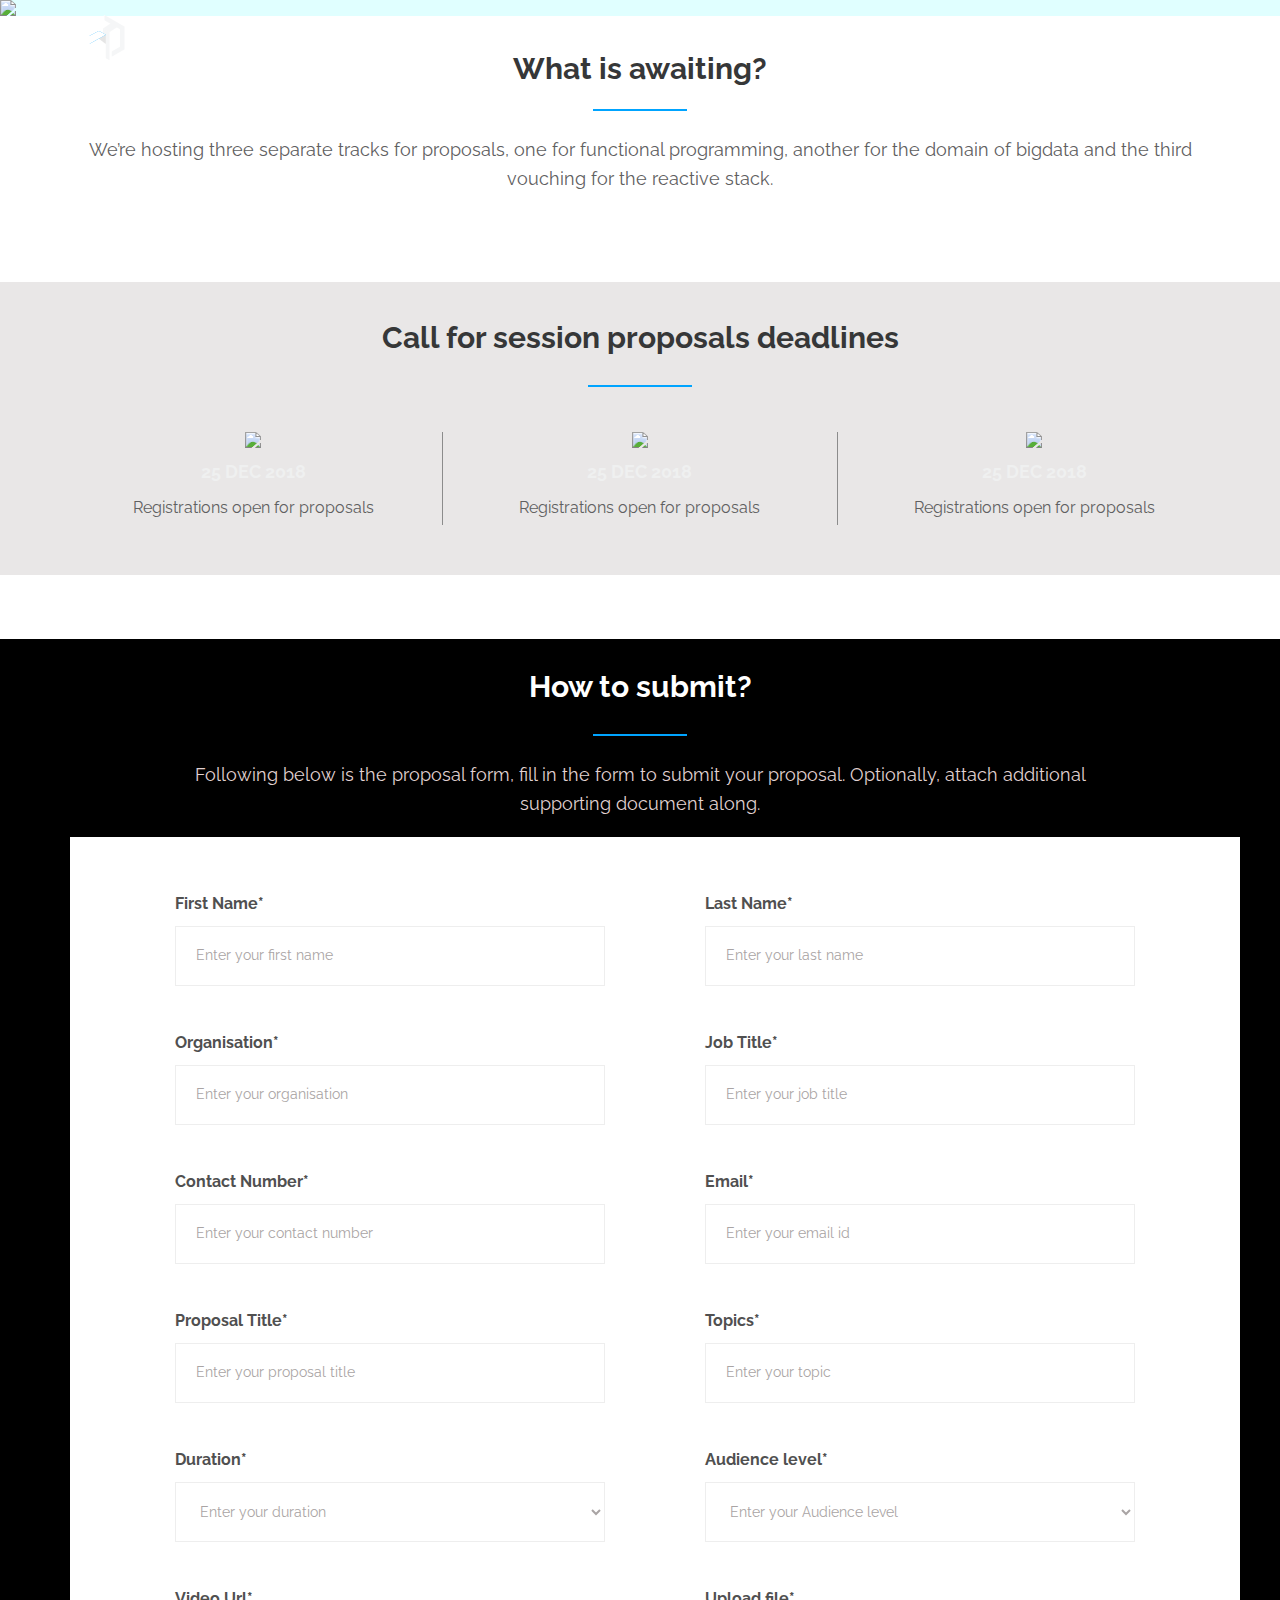
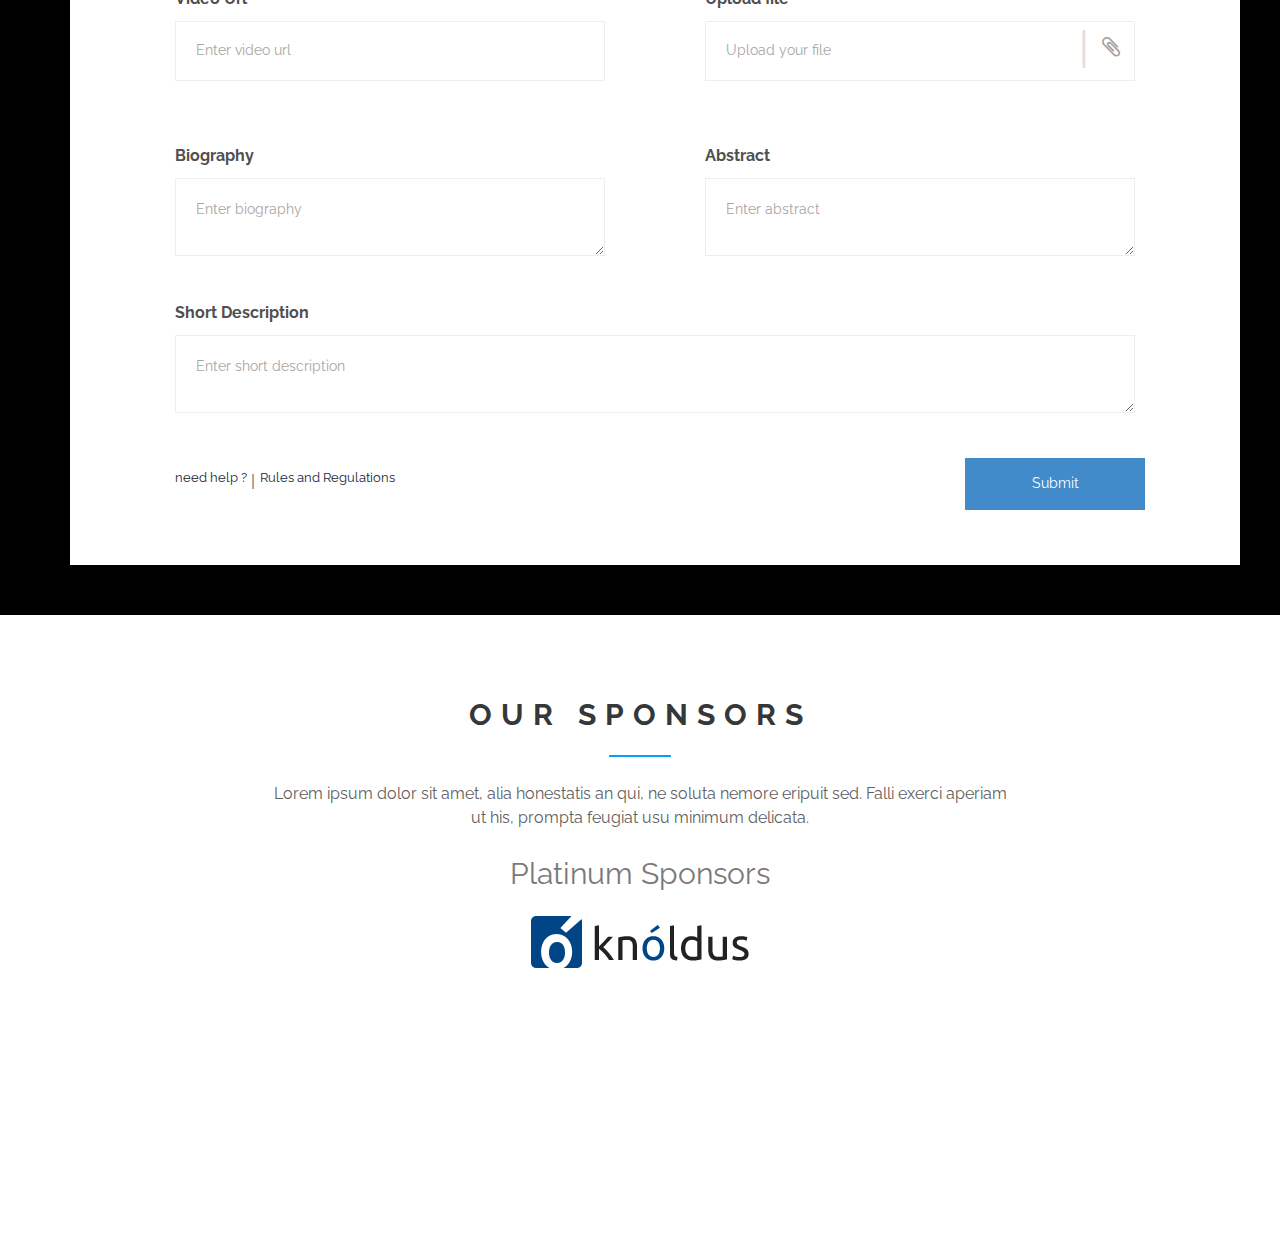
==== commit f5193074: "Merge pull request #1 from bobinsingla/techtriveni/form" ====
--- a/form.html
+++ b/form.html
@@ -90,10 +90,10 @@
     <div class= "row banner-page">
         <div class="wrapper">
             <img class = "banner-img" src = "../tech-triveni-frontend/assets/img/Banner.jpg"/>
-            <div class="col-sm-6 col-xs-6">
+            <img class = "banner-img-mobile" src = "../tech-triveni-frontend/assets/img/9.jpg"/>
+            <div class="banner-overlay">
                 <h1 id="text-adjust">CALL FOR PROPOSALS</h1>
                 <h4 id="sub-heading">Be a speaker at Tech Triveni</h4>
-
             </div>
         </div>
     </div>
@@ -120,25 +120,43 @@
 <section class="text-center section-padding adjust-proposal" id="responsive">
     <div class="container-fluid wow animated fadeInLeft bottom-spacing">
         <div class="row">
-            <div class="col-md-12 align-center wow animated fadeInLeft proposal">
+            <div class="align-center wow animated fadeInLeft proposal">
                 <h2 class="arrow-new1 session-proposal">Call for session proposals deadlines</h2><hr>
-                <div class="container">
+                <div class="">
                     <!--Row-->
-                    <div class="row">
-                        <div class="col-md-12 col-sm-offset-2 mb-100 text-center session-padding">
-                            <div class="col-md-12 col-sm-12">
-                                <img class=" row proposal-image" src = "../tech-triveni-frontend/assets/img/Calender.png"> <p class ="col-md-4 date-set">25 DEC 2018<i class="fa fa-circle fa-design"></i></p>
-                            <p class ="col-md-6 content-proposal">Registrations open for proposals</p>
+                    <div class="">
+                        <div class="mb-100 text-center session-padding">
+                            <div class="col-sm-4">
+                                <div class="padding-session-left">
+                                <div class="proposal-time-container">
+                                    <img src = "../tech-triveni-frontend/assets/img/Calender.png"> <div class =" date-set">25 DEC 2018</div>
+                                </div>
+                                <div class="proposal-description-container">
+                                    <p>Registrations open for proposals</p>
+                                </div>
+                                </div>
                             </div>
-                            <div class="col-md-12">
-                                <img class=" row proposal-image" src = "../tech-triveni-frontend/assets/img/Calender.png"> <p class ="col-md-4 date-set">25 DEC 2018<i class="fa fa-circle fa-design"></i></p>
-                                <p class =" col-md-6 content-proposal"> Call for proposals closes at <date class="time-set">11:59pm IST</date></p>
+
+                            <div class="col-sm-4">
+                                <div class = "time-middle-container">
+                                    <div class="proposal-time-container">
+                                        <img src = "../tech-triveni-frontend/assets/img/Calender.png"> <div class =" date-set">25 DEC 2018</div>
+                                    </div>
+                                    <div class="proposal-description-container">
+                                        <p>Registrations open for proposals</p>
+                                    </div>
+                                </div>
                             </div>
-                                <div class="col-md-12">
-                                    <img class=" row proposal-image" src = "../tech-triveni-frontend/assets/img/Calender.png"><p class ="col-md-4 date-set">25 DEC 2018<i class="fa fa-circle fa-design"></i></p>
-                                    <p class ="col-md-6 content-proposal">Notification of acceptance</p>
-                                </div>
-                                </div>
+
+                            <div class="col-sm-4 padding-session-right">
+                                <div class="proposal-time-container">
+                                    <img src = "../tech-triveni-frontend/assets/img/Calender.png"> <div class =" date-set">25 DEC 2018</div>
+                                </div>
+                                <div class="proposal-description-container">
+                                    <p>Registrations open for proposals</p>
+                                </div>
+                            </div>
+                        </div>
                     </div>
                     <!--End row-->
                 </div>
@@ -163,13 +181,13 @@
     <div id = "careerForm" class = "career-form-main-container">
     <div class = "container">
         <div class = "row">
-            <div class = "career-form-container">
+            <div class = "career-form-container form-background">
                 <div class = "space-sep40"></div>
                 <div class = "heading-container">
                     <div class = "space-sep20"></div>
                 </div>
                 <div class = "space-sep40"></div>
-                <div class="col-md-12 col-sm-12 form-background">
+                <div class="col-md-12 col-sm-12 ">
                     <form action="/sendmail.knol" id="career-form" class="form-wrapper"
                           method="post" role="form" validate>
                         <div class="col-md-6 form-group clearfix">
@@ -252,29 +270,31 @@
                         </div>
 
                         <div class="col-md-6 form-group clearfix">
+                            <span class = "form-text">Biography</span>
+                            <textarea name="biography" id="bio"
+                                      placeholder="Enter biography" required></textarea>
+                        </div>
+                        <div class="col-md-6 form-group clearfix">
+                            <span class = "form-text">Abstract</span>
+                            <textarea name="abstract" id="abs"
+                                      placeholder="Enter abstract" required></textarea>
+                        </div>
+                        <div class="col-md-12 form-group clearfix">
                             <span class = "form-text">Short Description</span>
                             <textarea name="description" id="descriptions"
                                       placeholder="Enter short description" required></textarea>
                         </div>
-                        <div class="col-md-6 form-group clearfix">
-                            <span class = "form-text">Biography</span>
-                            <textarea name="biography" id="bio"
-                                      placeholder="Enter biography" required></textarea>
-                        </div>
-                        <div class="col-md-6 form-group clearfix">
-                            <span class = "form-text">Abstract</span>
-                            <textarea name="abstract" id="abs"
-                                      placeholder="Enter abstract" required></textarea>
+                        <div class="">
+                        <div class="col-md-6 rule-regulation">
+                            <a class="hover-color" href = "index.html/#contact">need help ?</a><p class="hover-colorLine"> | </p><a class="hover-colorLine" href="index.html">Rules and Regulations</a>
                         </div>
 
                         <div class="col-md-6 submit-button clearfix">
                             <input type="submit" value="Submit" class="btn btn-primary leave-message-btn btn-adjust">
                         </div>
-                    </form>
-                    <div class="col-md-12">
-                        <a class="hover-color" href = "index.html/#contact">need help ?</a><p class="hover-colorLine"> | </p><a class="hover-colorLine" href="index.html">Rules and Regulations</a>
-
-                    </div>
+                        </div>
+                        </form>
+
                 </div>
 
             </div>
--- a/assets/css/form.css
+++ b/assets/css/form.css
@@ -18,6 +18,7 @@
 .align-center {
     text-align: center !important;
 }
+
 /*Paper clip*/
 i {
     margin: 0 8px;
@@ -26,13 +27,14 @@
 .filename-container {
     margin: 20px 20px 0 0;
 }
-.paper-clip{
+
+.paper-clip {
     top: 67px;
     margin-left: 182px;
     float: right;
     font-size: 23px;
     position: absolute;
-    color: #3276b1;
+    color: #a79e9e;
 }
 
 .filename {
@@ -53,10 +55,8 @@
 .hide {
     visibility: hidden;
 }
+
 /*Paper-clip*/
-
-
-
 
 .form-wrapper input[type=text], .form-wrapper input[type=email], .form-wrapper input[type=file], .form-wrapper textarea {
     width: 100%;
@@ -66,8 +66,9 @@
     background-color: #f7f7f7;
     border: 1px solid #EEE;
 }
+
 .form-wrapper textarea {
-    width: 90%;
+    width: 100%;
     float: left;
     -webkit-box-sizing: border-box;
     -moz-box-sizing: border-box;
@@ -95,45 +96,54 @@
 }
 
 .verticalLine {
-    top: 46px!important;
-    font-size: 35px!important;
+    top: 43px !important;
+    font-size: 42px !important;
     left: 80% !important;
-    position: absolute!important;
+    position: absolute !important;
     color: #e3dcdc !important;
 }
+
 .wrapper {
     width: 100%;
+    min-width: 100vw;
     background-color: lightcyan;
+    position: relative;
 }
 
 .banner-img {
-    background-image: url(pic_1.jpg);
-    background-repeat: no-repeat;
-    background-position: center;
     background-size: cover;
     width: 100%;
-    height: 100%;
-}
-
+    display: block;
+}
+.banner-img-mobile{
+    display: none;
+}
+
+.banner-overlay{
+    position: absolute;
+    left:0;
+    top:0;
+    text-align: center;
+    width: 100%;
+    padding-top: 10%;
+
+}
 #text-adjust, #sub-heading {
     position: relative;
     color: white;
     font-weight: bold;
-    font-size: 3.5vw;
+    font-size: 3.5em;
     text-align: center !important;
-    bottom: 276px;
-    left: 59%;
     letter-spacing: 0.1em;
 }
 
 #sub-heading {
-    bottom: 300px !important;
     font-weight: unset;
-    font-size: 2vw;
+    font-size: 2em;
+    margin: 0 !important;
 }
 
 .aboutTo-adjust {
-    bottom: 125px !important;
     position: relative !important;
     background: #ffffff;
     padding: 45px;
@@ -141,7 +151,6 @@
 }
 
 .adjust-proposal {
-    bottom: 125px;
     position: relative;
     padding: 0px;
 }
@@ -162,34 +171,48 @@
     background: none !important;
 }
 
-.content-proposal {
-    right: 125px;
-    padding-left: 10%;
-    font-size: 16px;
-    text-align: justify;
-}
-
-
 .fa-design {
     color: #00A4FF !important;
     margin-left: 13%;
 }
 
-.proposal-image {
-    float: left !important;
-    margin-left: 8% !important;
-}
-
 .date-set {
-    margin-top: 1px;
-    right: 75px;
-    padding-bottom: 14px;
     font-weight: bold;
+    padding: 5px 10px;
+    font-size: 18px;
+}
+
+.proposal-time-container {
+}
+
+.proposal-time-container img {
+}
+
+.proposal-description-container {
+    padding: 5px;
+}
+
+.proposal-description-container p {
+    font-size: 16px
 }
 
 .time-set {
     font-weight: bold;
     color: #00A4FF;
+}
+
+.time-middle-container {
+    width: 100%;
+    border-right: thin solid #8c8c8c;
+    border-left: thin solid #8c8c8c;
+}
+
+.padding-session-left {
+    padding-left: 80px;
+}
+
+.padding-session-right {
+    padding-right: 80px;
 }
 
 .color-black {
@@ -219,9 +242,10 @@
 
 .awaiting-contentNew {
     width: 80%;
-    left: 129px;
     font-size: 1.5em !important;
     position: relative;
+    text-align: center;
+    margin: 0 auto;
 }
 
 .sponsor-section {
@@ -280,14 +304,14 @@
     font-family: raleway;
     background: white !important;
     padding: 20px !important;
-    height: 50px;
 }
 
 .form-group select {
     font-family: raleway;
     background: white !important;
     padding: 20px !important;
-    color: #a9a4a4!important;
+    color: #a9a4a4 !important;
+    font-size: 14px;
 }
 
 .form-group select:focus {
@@ -312,63 +336,62 @@
     font-family: raleway;
 }
 
-
 ::placeholder {
     font-family: raleway;
-    color:#a9a4a4 !important;
+    color: #a9a4a4 !important;
+    font-size: 14px !important;
 }
 
 :-ms-input-placeholder { /* Internet Explorer 10-11 */
     color: #a9a4a4 !important;
+    font-size: 14px !important;
 }
 
 ::-ms-input-placeholder { /* Microsoft Edge */
-    color:#a9a4a4!important;
+    color: #a9a4a4 !important;
+    font-size: 14px !important;
 }
 
 .submit-button {
-    padding: 10px 40px !important;
-}
-
-.btn-adjust {
-    top: 67px !important;
-    position: relative;
-}
-.hover-color:hover{
-    color: #3276b1!important;
-}
-.hover-color{
+    padding: 15px 40px !important;
+    float: right;
+}
+
+.hover-color:hover {
+    color: #3276b1 !important;
+}
+
+.hover-color {
     float: left !important;
 }
+
 .hover-colorLine {
     float: left !important;
     margin-left: 1%;
 }
 
-.hover-colorLine:hover{
-    color: #3276b1!important;
+.hover-colorLine:hover {
+    color: #3276b1 !important;
 }
 
 .submit-button input {
     float: right !important;
-    background: rgb(208, 228, 247); /* Old browsers */
-    background: -moz-linear-gradient(-45deg, rgba(208, 228, 247, 1) 0%, rgba(115, 177, 231, 1) 0%, rgba(10, 119, 213, 1) 74%, rgba(9, 131, 232, 1) 100%); /* FF3.6-15 */
-    background: -webkit-linear-gradient(-45deg, rgba(208, 228, 247, 1) 0%, rgba(115, 177, 231, 1) 0%, rgba(10, 119, 213, 1) 74%, rgba(9, 131, 232, 1) 100%); /* Chrome10-25,Safari5.1-6 */
-    background: linear-gradient(135deg, rgba(208, 228, 247, 1) 0%, rgba(115, 177, 231, 1) 0%, rgba(10, 119, 213, 1) 74%, rgba(9, 131, 232, 1) 100%); /* W3C, IE10+, FF16+, Chrome26+, Opera12+, Safari7+ */
     filter: progid:DXImageTransform.Microsoft.gradient(startColorstr='#d0e4f7', endColorstr='#0983e8', GradientType=1); /* IE6-9 fallback on horizontal gradient */
     font-family: raleway;
     padding: 15px 40px !important;
-    width: 50%;
+    width: 40%;
     border-radius: 0 !important;
-    -webkit-box-shadow: 4px 4px 21px rgba(0, 0, 0, 0.32);
-    -moz-box-shadow: 4px 4px 21px rgba(0, 0, 0, 0.32);
-    box-shadow: 4px 4px 21px rgba(0, 0, 0, 0.32);
 }
 
 .submit-text {
     padding: 20px;
     font-family: raleway;
     font-size: 18px;
+}
+
+.rule-regulation {
+    font-size: 13px !important;
+    padding: 25px 50px !important
 }
 
 /*Career Form End */
@@ -378,4 +401,189 @@
 
 body {
     position: absolute;
+}
+.about{padding-top: 30px}
+@media only screen and (max-width: 767px) {
+    #text-adjust{
+        font-size: 2.5em;
+    }
+    #sub-heading{
+        font-size: 1.8em;
+    }
+    hr {
+        width: 45% !important;
+    }
+    .aboutTo-adjust{
+        padding: 10px 10px 30px 10px !important;
+    }
+    .arrow-new1{
+        padding: 0 20px;
+    }
+    .padding-session-left{
+        padding: 20px 0 !important;
+    }
+    .padding-session-right{
+        padding: 20px 0 !important;
+    }
+    .time-middle-container{
+        border:none!important;
+    }
+    .bottom-spacing{
+        margin-bottom: 0;
+    }
+    .rule-regulation{
+        display: block;
+        overflow: hidden;
+        padding: 0 !important;
+        text-align: center;
+    }
+    .submit-button{
+        float: none;
+        padding:20px !important;
+    }
+    .submit-button input{
+        float:none !important;
+        font-family: raleway;
+        padding: 15px 40px !important;
+        border-radius: 0 !important;
+        width: auto !important;
+    }
+}
+@media only screen and (max-width: 480px){
+    .banner-overlay{
+        padding-top: 30%;
+    }
+    #text-adjust{
+        font-size: 3.5em;
+    }
+    #sub-heading{
+        font-size: 2.0em;
+    }
+    .banner-img-mobile{
+        width: 100%;
+        display: block;
+    }
+    .banner-img{
+        display: none;
+    }
+    .wrapper {
+        background: #f3f5f8;
+         height: auto !important;
+    }
+    .banner-overlay-heading-container h1{
+        text-align: center;
+        color: white;
+        font-size: 32px;
+        font-weight: 500;
+    }
+    .career-image-overlay-button{
+        cursor: pointer;
+        background: white;
+        padding: 14px 20px;
+        color: #082c62;
+        display: table;
+        font-size: 16px;
+        margin: 10px auto;
+    }
+    .career-image-overlay-heading{
+        margin-top: 10%;
+    }
+    .career-image-overlay-heading-focus{
+        margin-top: 5%;
+    }
+    .content-icon-container{
+        width: 25%;
+        float: left;
+        text-align: center;
+    }
+    .career-content-container{
+        width: 75%;
+        float: left;
+    }
+    /*.submit-button input{
+        float: left!important;
+        width: 100%;
+    }
+*/
+    .submit-text{
+        padding: 0;
+    }
+
+    .form-group{
+        padding: 15px 5px !important;
+    }
+    .form-group span{
+        margin-bottom:10px!important;
+        display: block;
+        font-size: 16px;
+    }
+    .form-group input{
+        background: white !important;
+        padding: 20px !important;
+    }
+    .form-group select{
+        background: white !important;
+        padding: 20px !important;
+        color: #ccc!important;
+    }
+    .form-group select:focus{
+        background: white !important;
+        padding: 20px !important;
+        color: #6a6a6a!important;
+    }
+    .form-group select:active{
+        background: white !important;
+        padding: 20px !important;
+        color: #6a6a6a!important;
+    }
+    .form-group textarea{
+        background: white !important;
+        padding: 20px !important;
+    }
+    .form-group p{
+        font-size: 11px;
+
+    }
+    .heading-container h1 {
+        text-align: center;
+        font-size: 23px;
+        line-height: 35px;
+    }
+    .content-heading-container h4 {
+        font-size: 20px;
+    }
+    .career-image-overlay-heading h3{
+        font-size: 23px;
+    }
+}
+@media only screen and (max-width: 992px) and (min-width: 480px){
+    .submit-button{
+        padding: 0;
+        width: 100%;
+    }
+
+    .submit-button input{
+        float: none!important;
+        margin: 0 auto;
+    }
+
+    .submit-text{
+        padding: 0;
+    }
+}
+@media only screen and (max-width: 992px){
+
+    .focus-container{
+        display: none;
+    }
+    .career-form-container {
+        padding: 0px;
+        position: relative;
+        display: block;
+        overflow: hidden;
+        -webkit-box-shadow: 10px 10px 30px rgba(0,0,0,0.2);
+        -moz-box-shadow: 10px 10px 30px rgba(0,0,0,0.2);
+        box-shadow: 10px 10px 30px rgba(0,0,0,0.2);
+    }
+
 }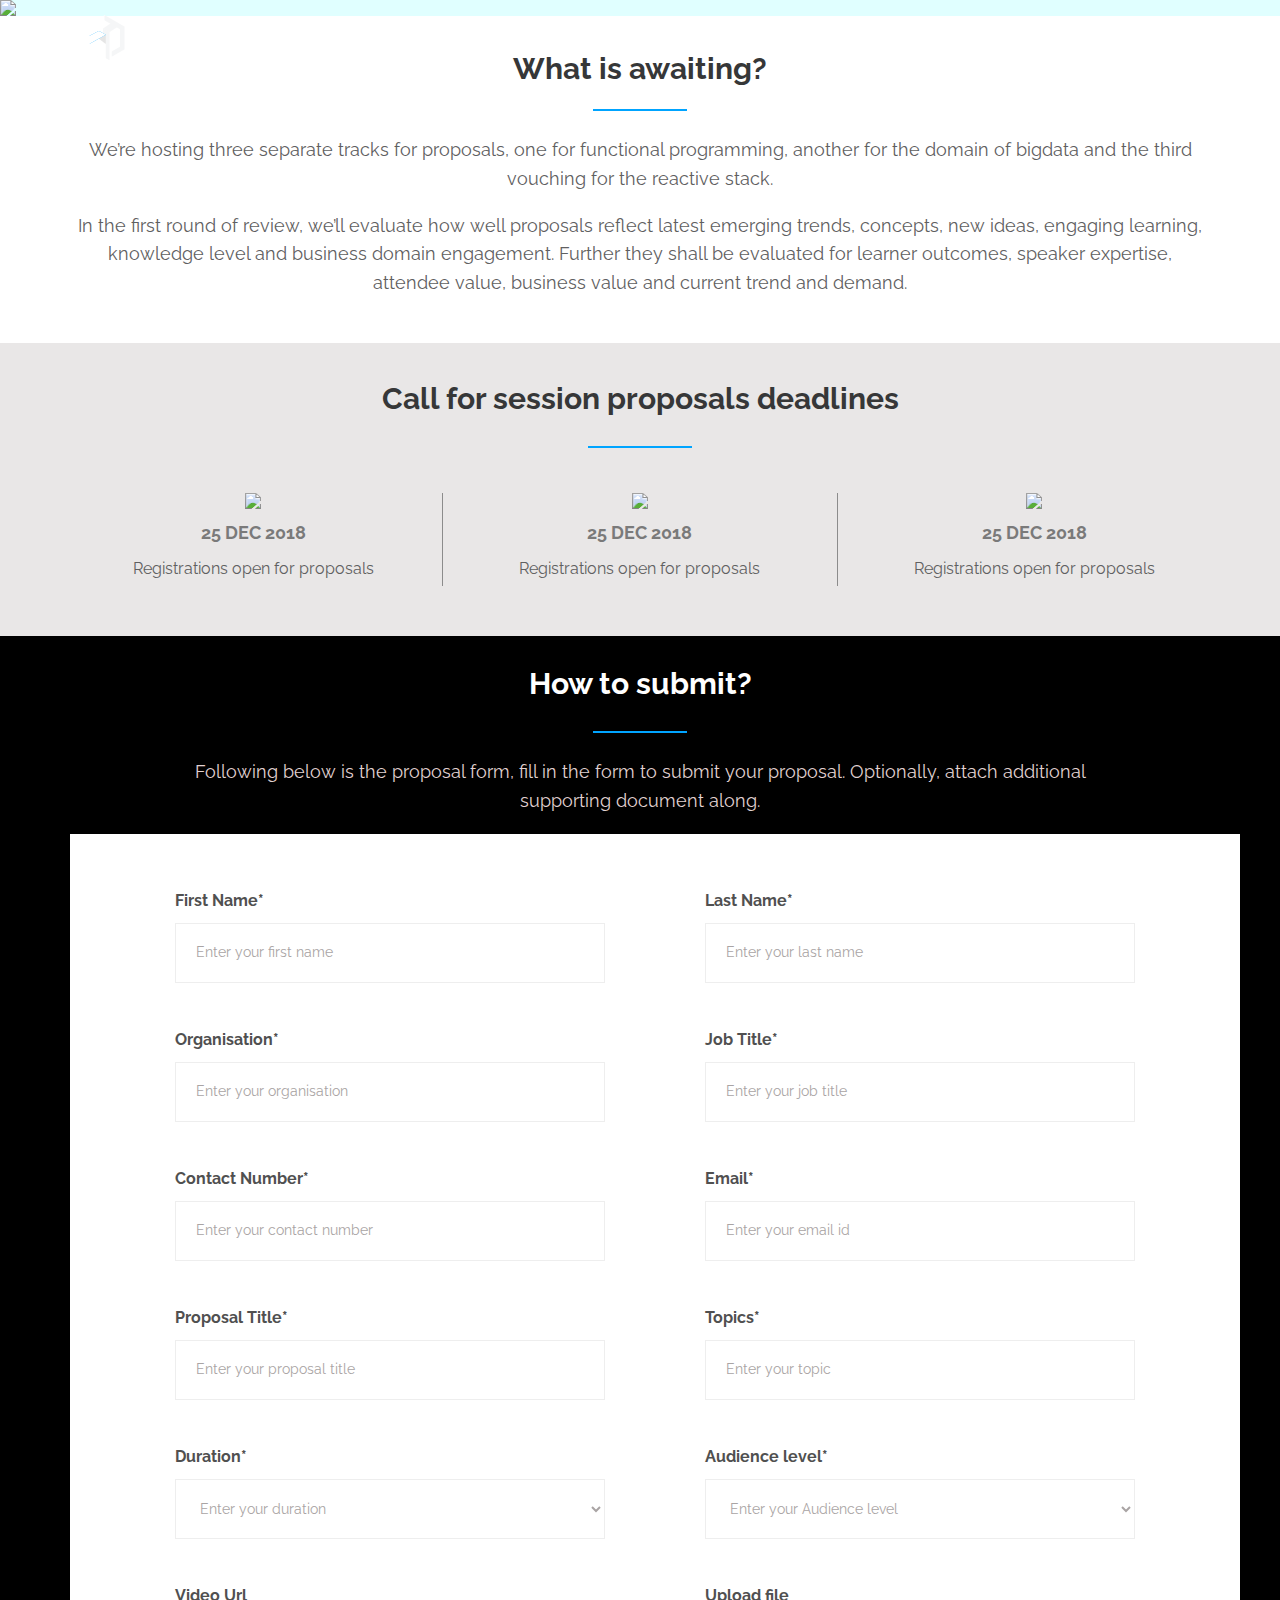
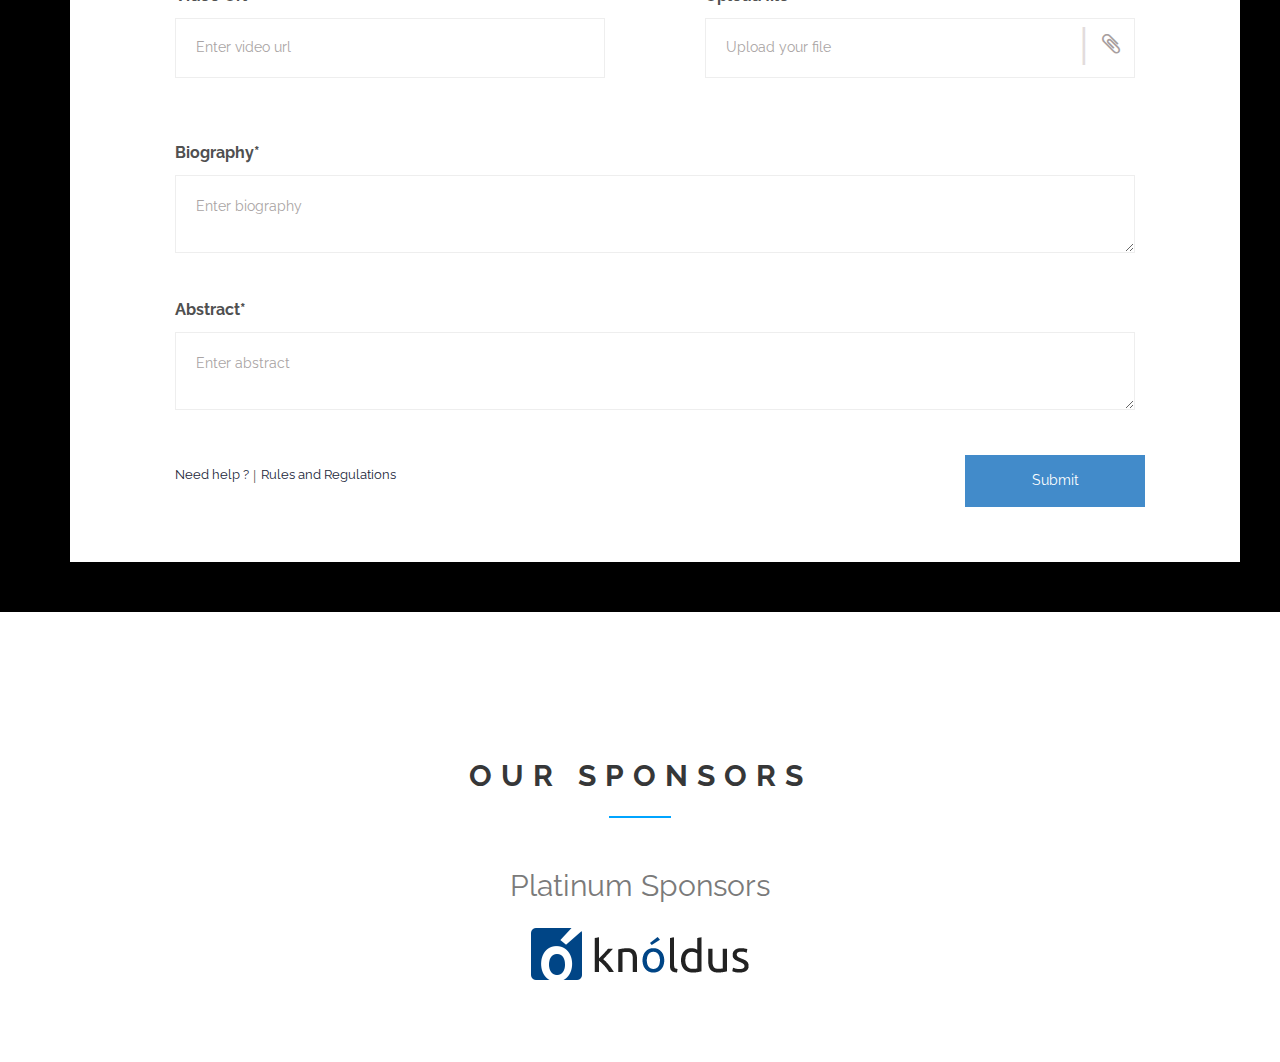
==== commit 87fbcd2a: "changes in progress" ====
--- a/form.html
+++ b/form.html
@@ -253,13 +253,13 @@
                             </select>
                         </div>
                         <div class="col-md-6 form-group clearfix">
-                            <span class = "form-text">Video Url*</span>
+                            <span class = "form-text">Video Url</span>
                             <input type="text" id="url" name="url"
                                    placeholder="Enter video url" required />
                         </div>
 
                         <div class="col-md-6 form-group clearfix clip-upload">
-                            <span class = "form-text">Upload file*</span>
+                            <span class = "form-text">Upload file</span>
                             <input type="text" id="fileUpload" name="fileUp"
                                    placeholder="Upload your file" required />
                             <label for="file-input">
@@ -269,24 +269,19 @@
                             <input type="file" class="file-input hide" name="file-input" id="file-input">
                         </div>
 
-                        <div class="col-md-6 form-group clearfix">
-                            <span class = "form-text">Biography</span>
+                        <div class="col-md-12 form-group clearfix">
+                            <span class = "form-text">Biography*</span>
                             <textarea name="biography" id="bio"
                                       placeholder="Enter biography" required></textarea>
                         </div>
-                        <div class="col-md-6 form-group clearfix">
-                            <span class = "form-text">Abstract</span>
+                        <div class="col-md-12 form-group clearfix">
+                            <span class = "form-text">Abstract*</span>
                             <textarea name="abstract" id="abs"
                                       placeholder="Enter abstract" required></textarea>
                         </div>
-                        <div class="col-md-12 form-group clearfix">
-                            <span class = "form-text">Short Description</span>
-                            <textarea name="description" id="descriptions"
-                                      placeholder="Enter short description" required></textarea>
-                        </div>
                         <div class="">
                         <div class="col-md-6 rule-regulation">
-                            <a class="hover-color" href = "index.html/#contact">need help ?</a><p class="hover-colorLine"> | </p><a class="hover-colorLine" href="index.html">Rules and Regulations</a>
+                            <a class="hover-color" href = "index.html/#contact">Need help ?</a><p class="hover-colorLine"> | </p><a class="hover-colorLine" href="index.html">Rules and Regulations</a>
                         </div>
 
                         <div class="col-md-6 submit-button clearfix">
@@ -307,13 +302,12 @@
         </div>
     </div>
 </section>
-
-<div id="sponsers" class="ignite-cta text-center section-padding sponsor-section">
+<!--SPONSORS-->
+<div id="sponsers" class="ignite-cta text-center section-padding">
     <div class="container">
         <div class="row">
             <div class="col-md-8 align-center wow animated fadeInLeft" data-wow-duration="1s" data-wow-delay="0.5s">
                 <h1 class="arrow">Our Sponsors</h1><hr>
-                <p>Lorem ipsum dolor sit amet, alia honestatis an qui, ne soluta nemore eripuit sed. Falli exerci aperiam ut his, prompta feugiat usu minimum delicata.</p>
             </div>
             <div class = "sponsor-heading text-center">
                 Platinum Sponsors
@@ -325,6 +319,10 @@
     </div>
 </div>
 <!-- /SPONSORS -->
+
+
+
+
 
 <!--SCRIPTS-->
 
--- a/assets/css/styles.css
+++ b/assets/css/styles.css
@@ -107,14 +107,8 @@
 
 p {
 	color: #5f6061;
-    font-size: 1.3em;
+    font-size: 1.1em;
     line-height: 1.6em;
-}
-
-.banner-programming{
-    color: #9a9a9a !important;
-    font-size: 16px !important;
-    font-weight: bold !important;
 }
 .sponsor-heading{
     padding: 20px;
@@ -135,44 +129,18 @@
 }
 .price-card-container{
 	width: 100%;
+	padding: 15%;
 }
 .card{
-    width:80%;
 	border-radius: 5px;
 	background: #212639;
-	padding:50px 20px;
+	color: white;
+	padding:100px 120px;
 	display: table;
 	color: #fff;
 	margin: 0 auto;
 }
-.buy-now-btn-container{
-    width: 100%;
-    padding-top:20px;
-}
-.buy-now-btn{
-    display: table;
-    padding: 10px 30px;
-    margin: 0 auto;
-    color:#212639;
-    background: white;
-    font-size: 16px;
-}.buy-now-btn:hover{
-    color:#212639;
-    background: #00A4FF;
-}
-.learn-more-btn:hover{
-    color:#212639 !important;
- }
-.plan-name{
-    color: white;
-    font-size: 30px;
-    font-weight: bold;
-}
-.plan-price{
-    font-size: 36px;
-    font-weight: bold;
-    color:#00A4FF;
-}
+
 .sponsor-logo{
 
 }
@@ -353,14 +321,14 @@
 .landing-text-pos {
 	cursor: move;
     position: absolute;
-    top: 25%;
+    top: 35%;
     width: 100%;
     z-index: 2;
 }
 
 .landing-text-pos h1{
 
-    font-size: 4.5em;
+    font-size: 3.5em;
     font-weight: 700;
     letter-spacing: 0.2em;
     text-transform: uppercase;
@@ -403,7 +371,7 @@
 /****************************/
 
 .scroll-header {
-	background: none repeat scroll 0 0 white;
+	background: none repeat scroll 0 0 white!important;
 	-webkit-box-shadow: 10px 12px 17px -6px rgba(0,0,0,0.2);
 	-moz-box-shadow: 10px 12px 17px -6px rgba(0,0,0,0.2);
 	box-shadow: 10px 12px 17px -6px rgba(0,0,0,0.2);
@@ -2253,57 +2221,4 @@
 }
 .ui-loader.ui-corner-all.ui-body-a.ui-loader-default{
 	display:none;
-}
-.adjust-proposal {
-    bottom: 125px;
-    position: relative;
-    padding: 0px;
-}
-
-.proposal {
-    padding-bottom: 50px;
-    margin-top: 5%;
-}
-.padding-session-left {
-    padding-left: 80px;
-}
-
-.padding-session-right {
-    padding-right: 80px;
-}
-
-.proposal-description-container {
-    padding: 5px;
-}
-
-.proposal-description-container p {
-    font-size: 16px;
-}
-.date-set{
-    color:#eff0f0;
-}
-.padding-price{
-    padding: 45px;
-}
-.color-content{
-    color: #6b6b6b;
-    font-weight: bold;
-    font-size: 16px;
-}
-.discount{
-    color:#00A4FF;
-    font-weight: bold;
-}
-.earlybird{
-    color: #ffffff!important;
-}
-.price-cards{
-    width: 70%!important;
-border-radius: 13px!important;
-    padding: 50px 20px 30px ;
-}
-.standard-cards{
-    padding: 50px 20px 80px;
-    width: 70%!important;
-    border-radius: 13px!important;
 }--- a/assets/css/queries.css
+++ b/assets/css/queries.css
@@ -228,24 +228,24 @@
 }
 }
 
-@media screen and (min-width:480px and max-width:991px){
-.wrapper {
-	background:#f3f5f8;
-	height:540px;
-}
-
-
-.legals {
-	text-align:center;
-	margin:0;
-	padding:0;
-}
-
-
-.iphone,.fluid-white {
-display:none;
-}
-}
+/*@media screen and (min-width:480px) and (max-width:991px){*/
+/*.wrapper {*/
+	/*background:#f3f5f8;*/
+	/*height:540px;*/
+/*}*/
+
+
+/*.legals {*/
+	/*text-align:center;*/
+	/*margin:0;*/
+	/*padding:0;*/
+/*}*/
+
+
+/*.iphone,.fluid-white {*/
+/*display:none;*/
+/*}*/
+/*}*/
 
 @media screen and (max-width: 800px) {
 
--- a/assets/css/form.css
+++ b/assets/css/form.css
@@ -122,7 +122,7 @@
 .banner-overlay{
     position: absolute;
     left:0;
-    top:0;
+    top:35px!important;
     text-align: center;
     width: 100%;
     padding-top: 10%;
@@ -448,6 +448,7 @@
         border-radius: 0 !important;
         width: auto !important;
     }
+
 }
 @media only screen and (max-width: 480px){
     .banner-overlay{
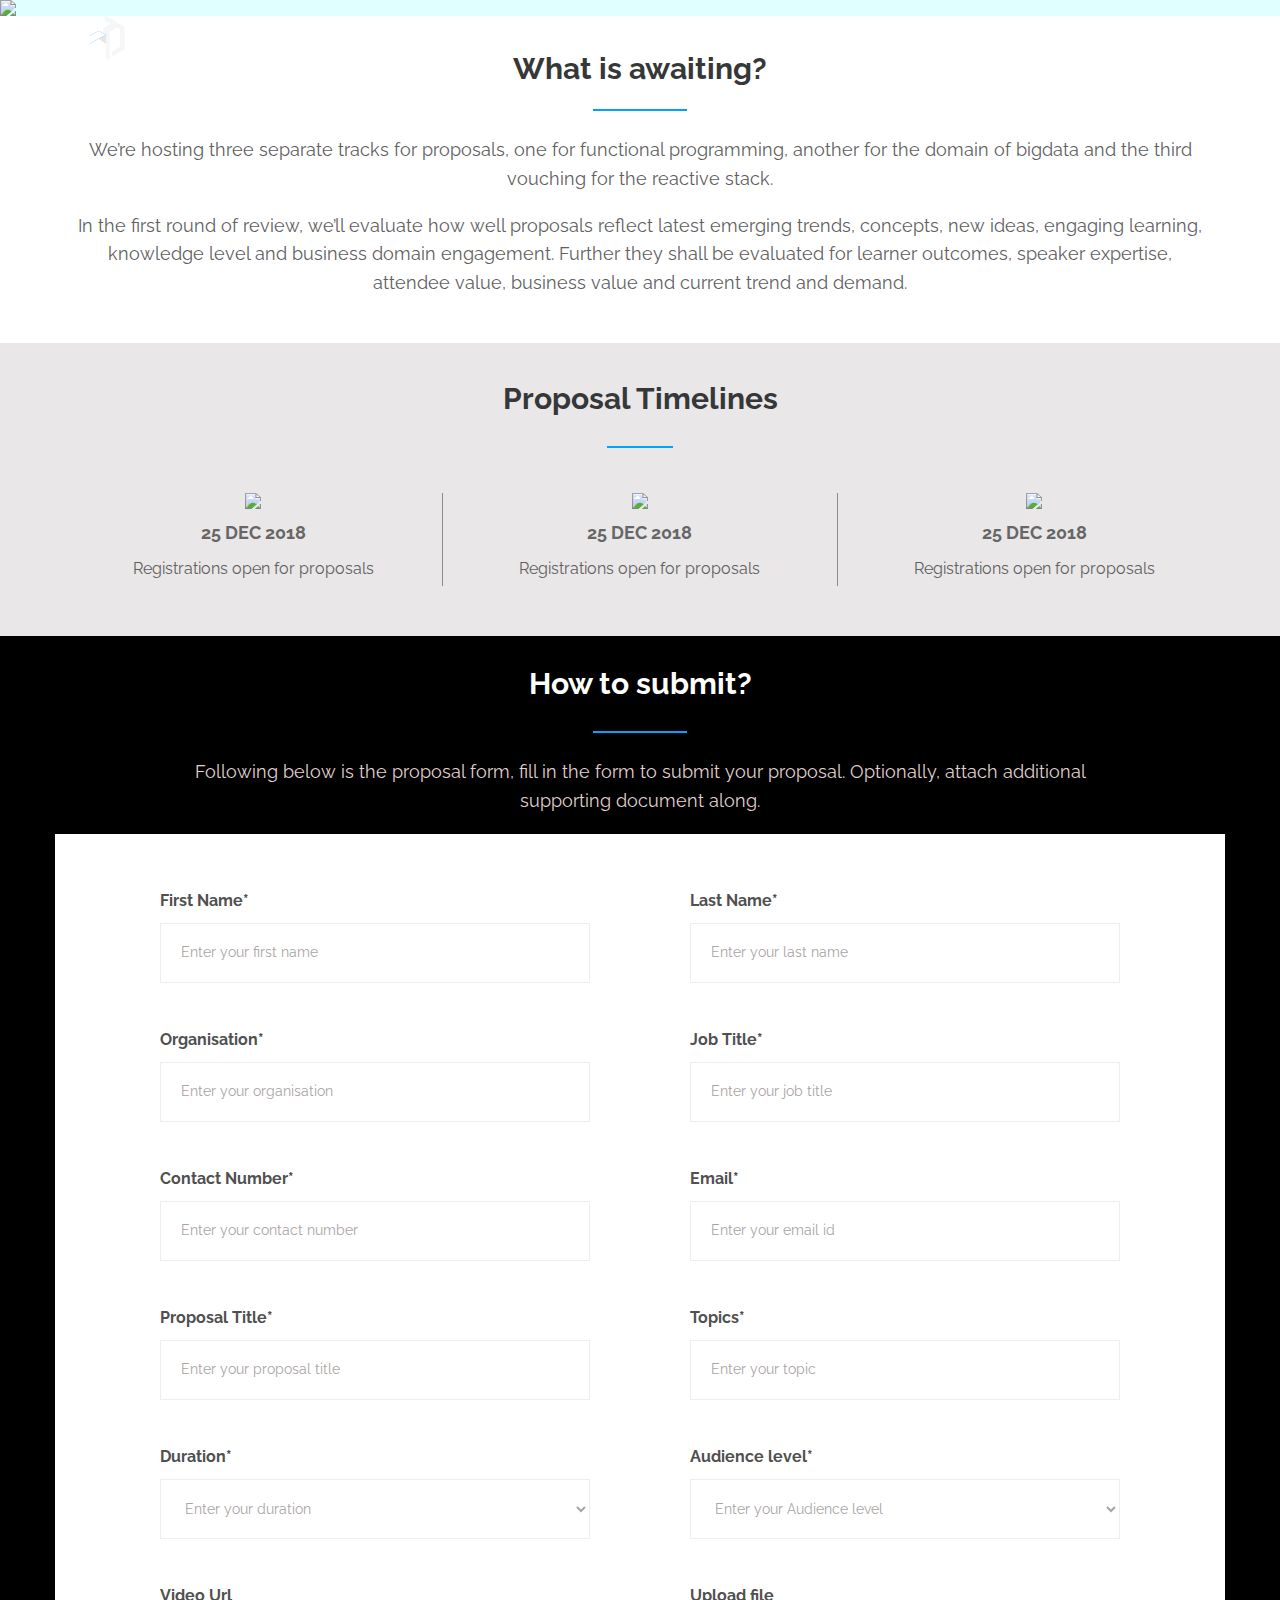
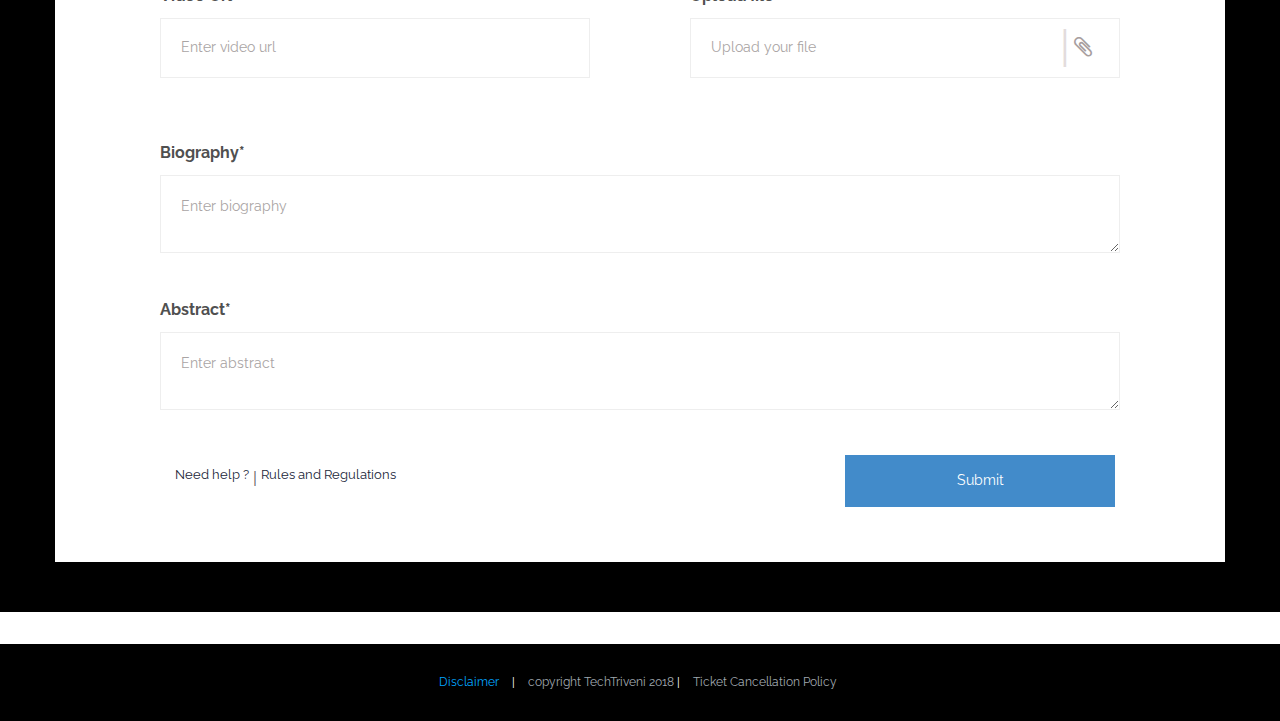
==== commit 9cef8d16: "Tech triveni is complete from UI  side" ====
--- a/form.html
+++ b/form.html
@@ -118,10 +118,10 @@
 <!--/ABOUT-->
 <!--Call For Proposal-->
 <section class="text-center section-padding adjust-proposal" id="responsive">
-    <div class="container-fluid wow animated fadeInLeft bottom-spacing">
+    <div class="container-fluid wow animated fadeInLeft">
         <div class="row">
             <div class="align-center wow animated fadeInLeft proposal">
-                <h2 class="arrow-new1 session-proposal">Call for session proposals deadlines</h2><hr>
+                <h2 class="arrow-new1 session-proposal">Proposal Timelines </h2><hr class="proposal-timelines">
                 <div class="">
                     <!--Row-->
                     <div class="">
@@ -179,7 +179,7 @@
                     </p><br>
 <!--Career forms-->
     <div id = "careerForm" class = "career-form-main-container">
-    <div class = "container">
+    <div>
         <div class = "row">
             <div class = "career-form-container form-background">
                 <div class = "space-sep40"></div>
@@ -279,15 +279,36 @@
                             <textarea name="abstract" id="abs"
                                       placeholder="Enter abstract" required></textarea>
                         </div>
-                        <div class="">
-                        <div class="col-md-6 rule-regulation">
+                        <div class="showme-desktop">
+                        <div class="col-sm-6">
+                            <div class="rule-regulation">
                             <a class="hover-color" href = "index.html/#contact">Need help ?</a><p class="hover-colorLine"> | </p><a class="hover-colorLine" href="index.html">Rules and Regulations</a>
                         </div>
-
-                        <div class="col-md-6 submit-button clearfix">
+                        </div>
+
+                        <div class="col-sm-6">
+                            <div class="submit-button  clearfix">
                             <input type="submit" value="Submit" class="btn btn-primary leave-message-btn btn-adjust">
                         </div>
                         </div>
+                        </div>
+
+
+
+                        <div class="showme-mobile">
+
+                            <div class="row">
+                                <div class="submit-button  clearfix">
+                                    <input type="submit" value="Submit" class="btn btn-primary leave-message-btn btn-adjust">
+                                </div>
+                            </div>
+                            <div class="row">
+                                <div class="rule-regulation">
+                                    <a class="hover-color" href = "index.html#contact">Need help ?</a> | <a class="hover-colorLine" href="index.html">Rules and Regulations</a>
+                                </div>
+                            </div>
+                        </div>
+
                         </form>
 
                 </div>
@@ -302,23 +323,35 @@
         </div>
     </div>
 </section>
-<!--SPONSORS-->
-<div id="sponsers" class="ignite-cta text-center section-padding">
+<!--FOOTER-->
+<footer>
     <div class="container">
         <div class="row">
-            <div class="col-md-8 align-center wow animated fadeInLeft" data-wow-duration="1s" data-wow-delay="0.5s">
-                <h1 class="arrow">Our Sponsors</h1><hr>
-            </div>
-            <div class = "sponsor-heading text-center">
-                Platinum Sponsors
-            </div>
-            <div class = "sponsor-logo text-center">
-                <img class = "" src = "assets/img/knoldus_blocklogo.png">
-            </div>
-        </div>
-    </div>
-</div>
-<!-- /SPONSORS -->
+            <div class="col-md-6 align-center">
+                <ul class="legals">
+                    <li><button class="md-trigger " data-modal="modal-11">Disclaimer</button></li>
+                    <li><a href="">copyright TechTriveni 2018 </a></li>
+                    <li><a href="">Ticket Cancellation Policy</a></li>
+                </ul>
+            </div>
+            <div class="md-modal md-effect-9" id="modal-11">
+                <div class="md-content padding-none">
+                    <div class="folio">
+                        <div class="sp-name disclaimer"><strong>Disclaimer</strong></div>
+                        <div class="sp-dsc disclaim-border">
+                            Lorem ipsum dolor sit amet, consectetur adipiscing elit, sed do eiusmod tempor incididunt ut labore et dolore magna aliqua. Ut enim ad minim veniam, quis nostrud exercitation ullamco laboris nisi ut aliquip ex ea commodo consequat.
+                            <br /><br />
+                            Duis aute irure dolor in reprehenderit in voluptate velit esse cillum dolore eu fugiat nulla pariatur. Sint occaecat cupidatat non proident, sunt in culpa qui officia deserunt mollit anim id est laborum.
+                        </div>
+                        <button class="md-close"><i class="fa fa-times"></i></button>
+                    </div>
+                </div>
+            </div>
+            <div class="md-overlay"></div>
+        </div>
+    </div>
+</footer>
+<!-- /FOOTER -->
 
 
 
--- a/assets/css/styles.css
+++ b/assets/css/styles.css
@@ -107,16 +107,22 @@
 
 p {
 	color: #5f6061;
-    font-size: 1.1em;
+    font-size: 1.3em;
     line-height: 1.6em;
+}
+
+.banner-programming{
+    color: #9a9a9a !important;
+    font-size: 16px !important;
+    font-weight: bold !important;
 }
 .sponsor-heading{
     padding: 20px;
-    font-size: 30px;
+    font-size: 26px;
 }
 .coming-soon{
     padding:50px;
-    font-size: 2.8em;
+    font-size: 2.5em;
     font-weight: 700;
     text-transform: uppercase;
     color:#1E345C;
@@ -129,24 +135,192 @@
 }
 .price-card-container{
 	width: 100%;
-	padding: 15%;
+    padding:20px;
+    display: block;
+    overflow: hidden;
 }
 .card{
-	border-radius: 5px;
+    width:80%;
+    border-radius: 13px!important;
 	background: #212639;
-	color: white;
-	padding:100px 120px;
 	display: table;
 	color: #fff;
-	margin: 0 auto;
-}
-
+    height: 330px;
+}
+.discount{
+    color:#00A4FF;
+    font-size: 18px;
+}
+.earlybird-date{
+    color: #ffffff!important;
+    font-size: 15px !important;
+    letter-spacing:2px;
+}
+.earlybird{
+    color: #ffffff!important;
+    margin-top: 4px !important;
+    font-size: 11px !important;
+}
+.middle-card{
+    padding:70px 20px 50px;
+    margin: 0 auto;
+}
+.left-cards{
+    padding:50px 20px;
+    float:right
+}
+.right-cards{
+    padding:70px 20px 50px;
+    float:left
+}
+.buy-now-btn-container{
+    width: 100%;
+    padding-top:20px;
+}
+.buy-now-btn{
+    display: table;
+    padding: 10px 30px;
+    margin: 0 auto;
+    color:#212639;
+    background: white;
+    font-size: 14px;
+    font-weight: 500;
+}
+.buy-now-btn:hover{
+    color:#212639;
+    background: #00A4FF;
+}
+.learn-more-btn:hover{
+    color:#212639 !important;
+ }
+.submit-now-btn{
+    background: none repeat scroll 0 0 rgba(27, 206, 124, 1);
+    color: #363738;
+    display: block;
+    font-size: 1em;
+    font-weight: 600;
+    letter-spacing: 0.2em;
+    margin: 0 auto;
+    padding: 15px;
+    text-transform: uppercase;
+    width: 225px;
+ }
+.submit-now-btn:hover{
+    color:#212639 !important;
+}
+.plan-name{
+    color: white;
+    font-size: 30px;
+    font-weight: bold;
+}
+.plan-price{
+    font-size: 50px;
+    font-weight: bold;
+    color:#00A4FF;
+    margin: 0;
+    padding: 0;
+    letter-spacing:2px;
+}
 .sponsor-logo{
 
 }
 .bottom-spacing{
 	margin-bottom:2.5%;
 }
+.plan-price .fa{
+    top: 8px;
+    position: relative;
+}
+.time-counter{
+     padding-top:20px;
+ }
+.border-right{
+    border-right:thin solid #3A3A3A;
+}
+.time-counter .time-counter-container{
+    display: inline-block;
+    padding:0px 15px;
+    margin-bottom: 20px;
+    font-family: "Helvetica Neue", Helvetica, Arial, sans-serif;
+}
+.time-counter-digits{
+    color:#00A4FF;
+    font-size: 46px;
+    font-weight: bold;
+}
+.time-counter-text{
+    color: white;
+    font-size: 16px;
+    font-weight: 600;
+}
+
+@media screen and (max-device-width: 992px){
+    .middle-card{
+        padding:70px 20px 50px;
+        float:left;
+    }
+    .left-cards{
+        padding:50px 20px;
+        float:right;
+        margin: 0 auto;
+    }
+    .right-cards{
+        padding:70px 20px 50px;
+        float:none;
+        margin: 0 auto;
+    }
+}
+@media screen and (max-device-width: 767px){
+    .submit-now-btn{
+        width: 200px;
+    }
+    .time-counter-digits {
+        font-size: 40px;
+        line-height: 0;
+    }
+    .time-counter-text {
+        font-size: 12px;
+    }
+    .padding-session-left{
+        padding: 20px 0 !important;
+    }
+    .padding-session-right{
+        padding: 20px 0 !important;
+    }
+
+    .middle-card{
+        padding:70px 20px 50px;
+        float: none;
+        margin: 0 auto;
+    }
+    .left-cards{
+        padding:50px 20px;
+        float:none;
+        margin: 0 auto;
+    }
+    .right-cards{
+        padding:70px 20px 50px;
+        float:none;
+        margin: 0 auto;
+    }
+
+
+}
+
+
+
+@media screen and (max-device-width: 480px){
+
+    .time-counter-digits {
+        font-size: 24px;
+        line-height: 0;
+        margin-bottom: 0;
+    }
+    .time-counter-text {
+        font-size: 11px;
+    }
+}
+
 
 .form-control::-webkit-input-placeholder { /* WebKit browsers */
     color: #fff;
@@ -321,14 +495,14 @@
 .landing-text-pos {
 	cursor: move;
     position: absolute;
-    top: 35%;
+    top: 25%;
     width: 100%;
     z-index: 2;
 }
 
 .landing-text-pos h1{
 
-    font-size: 3.5em;
+    font-size: 4.5em;
     font-weight: 700;
     letter-spacing: 0.2em;
     text-transform: uppercase;
@@ -354,7 +528,7 @@
     margin: 2.9em auto 0;
     padding: 15px;
     text-transform: uppercase;
-    width: 200px;
+    width: 225px;
 }
 
 .align-center {
@@ -375,6 +549,17 @@
 	-webkit-box-shadow: 10px 12px 17px -6px rgba(0,0,0,0.2);
 	-moz-box-shadow: 10px 12px 17px -6px rgba(0,0,0,0.2);
 	box-shadow: 10px 12px 17px -6px rgba(0,0,0,0.2);
+}
+@media only screen and (max-width:992px){
+    .header-hide{
+        background: none repeat scroll 0 0 #0f1726 !important;
+    }
+    .scroll-header {
+        background: none repeat scroll 0 0 white !important;
+    }
+    .scroll-header .navbar-default .navbar-toggle .icon-bar {
+        background-color: #0f1726 !important;
+    }
 }
 .logo-visible{
 	display:none !important;
@@ -2221,4 +2406,64 @@
 }
 .ui-loader.ui-corner-all.ui-body-a.ui-loader-default{
 	display:none;
+}
+
+.proposal {
+    padding-bottom: 50px;
+    margin-top: 5%;
+}
+.padding-session-left {
+    padding-left: 80px;
+}
+
+.padding-session-right {
+    padding-right: 80px;
+}
+
+.proposal-description-container {
+    padding: 5px;
+}
+
+.proposal-description-container p {
+    font-size: 16px;
+}
+.date-set{
+    color:#eff0f0;
+}
+.padding-price{
+    padding: 45px;
+}
+.color-content{
+    color: #666;
+    font-size: 18px;
+    font-weight: 500;
+}
+.link-to-discount{
+    color: #666!important;
+    font-weight: bold!important;
+}
+.link-to-discount:hover {
+    color: #00A4FF!important;
+}
+@media only screen and (max-width: 560px) {
+    .tracks{
+        font-weight: bold !important;
+        font-size: 67% !important;
+    }
+    .coming-soon{
+        font-size: 1.5em!important;
+    }
+    .padding-price{
+        padding: 0px!important;
+    }
+    .banner-programming{
+        font-size: 14px!important;
+    }
+}
+@media screen and (min-width: 320px) and (max-width: 359px) {
+    .tracks{
+        font-weight: bold !important;
+        font-size: 60% !important;
+    }
+
 }--- a/assets/css/queries.css
+++ b/assets/css/queries.css
@@ -185,7 +185,9 @@
 float: none;
 }
 .header.header-hide {
+    /*
 	background: none repeat scroll 0 0 #0f1726;
+    */
 }
 .navbar-header {
 	float: none;
@@ -254,7 +256,9 @@
 }
 
 .header.header-hide {
+    /*
     background: none repeat scroll 0 0 #0f1726;
+    */
 }
 
 /* Schedule social links*/
@@ -383,7 +387,7 @@
 }
 .learn-more-btn {
     padding: 12px;
-    width: 160px;
+    width: 200px;
 }
 
 #get_directions.learn-more-btn{
--- a/assets/css/form.css
+++ b/assets/css/form.css
@@ -3,7 +3,9 @@
     background-color: black !important;
     height: 75px;
 }*/
-
+.proposal{
+    margin-top:0 !important ;
+}
 .adjust-navbar {
     margin-top: 10px !important;
     font-size: 12px !important;
@@ -29,8 +31,11 @@
 }
 
 .paper-clip {
-    top: 67px;
+    top: 70px;
+    right: 70px;
+    /*
     margin-left: 182px;
+    */
     float: right;
     font-size: 23px;
     position: absolute;
@@ -96,9 +101,9 @@
 }
 
 .verticalLine {
-    top: 43px !important;
+    top: 45px !important;
     font-size: 42px !important;
-    left: 80% !important;
+    right: 100px !important;
     position: absolute !important;
     color: #e3dcdc !important;
 }
@@ -180,12 +185,7 @@
     font-weight: bold;
     padding: 5px 10px;
     font-size: 18px;
-}
-
-.proposal-time-container {
-}
-
-.proposal-time-container img {
+    color:#666;
 }
 
 .proposal-description-container {
@@ -226,7 +226,6 @@
 }
 
 .aligned-submit {
-    bottom: 32px !important;
     position: relative;
 }
 
@@ -272,6 +271,12 @@
     font-size: 2.5em;
     font-weight: 700;
     padding-top: 8px;
+}
+.showme-desktop{
+    display: block;
+}
+.showme-mobile{
+    display: none;
 }
 
 /* Career Form */
@@ -354,7 +359,8 @@
 
 .submit-button {
     padding: 15px 40px !important;
-    float: right;
+    width: 70%!important;
+    float: right!important;
 }
 
 .hover-color:hover {
@@ -379,7 +385,7 @@
     filter: progid:DXImageTransform.Microsoft.gradient(startColorstr='#d0e4f7', endColorstr='#0983e8', GradientType=1); /* IE6-9 fallback on horizontal gradient */
     font-family: raleway;
     padding: 15px 40px !important;
-    width: 40%;
+    width: 100%;
     border-radius: 0 !important;
 }
 
@@ -393,6 +399,12 @@
     font-size: 13px !important;
     padding: 25px 50px !important
 }
+#fileUpload{
+    position: relative;
+}
+.proposal-timelines{
+    width: 5%!important;
+}
 
 /*Career Form End */
 html {
@@ -404,6 +416,18 @@
 }
 .about{padding-top: 30px}
 @media only screen and (max-width: 767px) {
+    .hover-color {
+        float: none !important;
+    }
+
+    .hover-colorLine {
+        float: none !important;
+        margin-left:0;
+    }
+    .submit-button{
+        padding: 0;
+        width: 100% !important;
+    }
     #text-adjust{
         font-size: 2.5em;
     }
@@ -411,7 +435,7 @@
         font-size: 1.8em;
     }
     hr {
-        width: 45% !important;
+        width: 30% !important;
     }
     .aboutTo-adjust{
         padding: 10px 10px 30px 10px !important;
@@ -434,8 +458,9 @@
     .rule-regulation{
         display: block;
         overflow: hidden;
-        padding: 0 !important;
+        padding: 0 0 20px 0!important;
         text-align: center;
+
     }
     .submit-button{
         float: none;
@@ -448,17 +473,40 @@
         border-radius: 0 !important;
         width: auto !important;
     }
+    .showme-desktop{
+        display: none;
+    }
+    .showme-mobile{
+        display: block;
+    }
 
 }
 @media only screen and (max-width: 480px){
+    .verticalLine {
+        top: 45px !important;
+        font-size: 42px !important;
+        right: 55px !important;
+        position: absolute !important;
+        color: #e3dcdc !important;
+    }
+
+    .paper-clip {
+        top: 70px;
+        right: 25px;
+        float: right;
+        font-size: 23px;
+        position: absolute;
+        color: #a79e9e;
+    }
+
     .banner-overlay{
-        padding-top: 30%;
+        padding-top: 46%;
     }
     #text-adjust{
-        font-size: 3.5em;
+        font-size: 2.3em;
     }
     #sub-heading{
-        font-size: 2.0em;
+        font-size: 1.5em;
     }
     .banner-img-mobile{
         width: 100%;
@@ -558,10 +606,7 @@
     }
 }
 @media only screen and (max-width: 992px) and (min-width: 480px){
-    .submit-button{
-        padding: 0;
-        width: 100%;
-    }
+
 
     .submit-button input{
         float: none!important;
